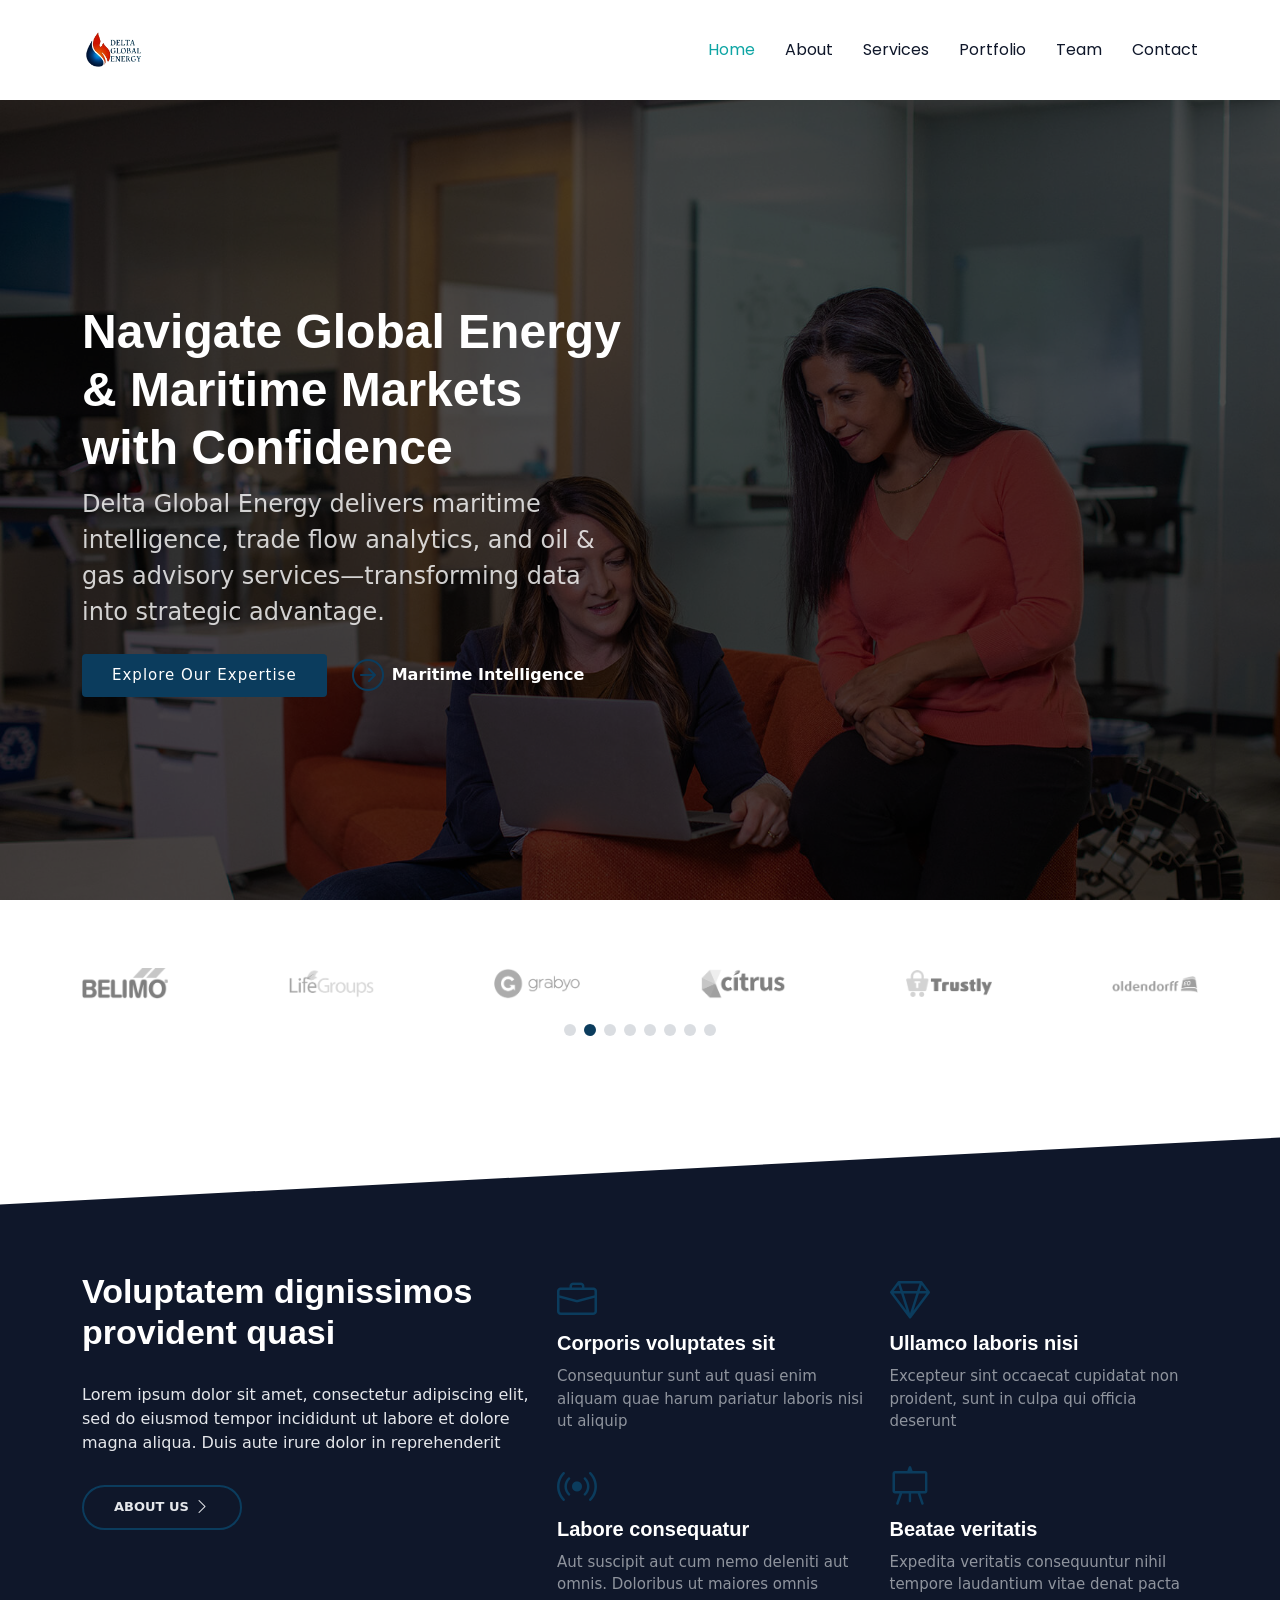
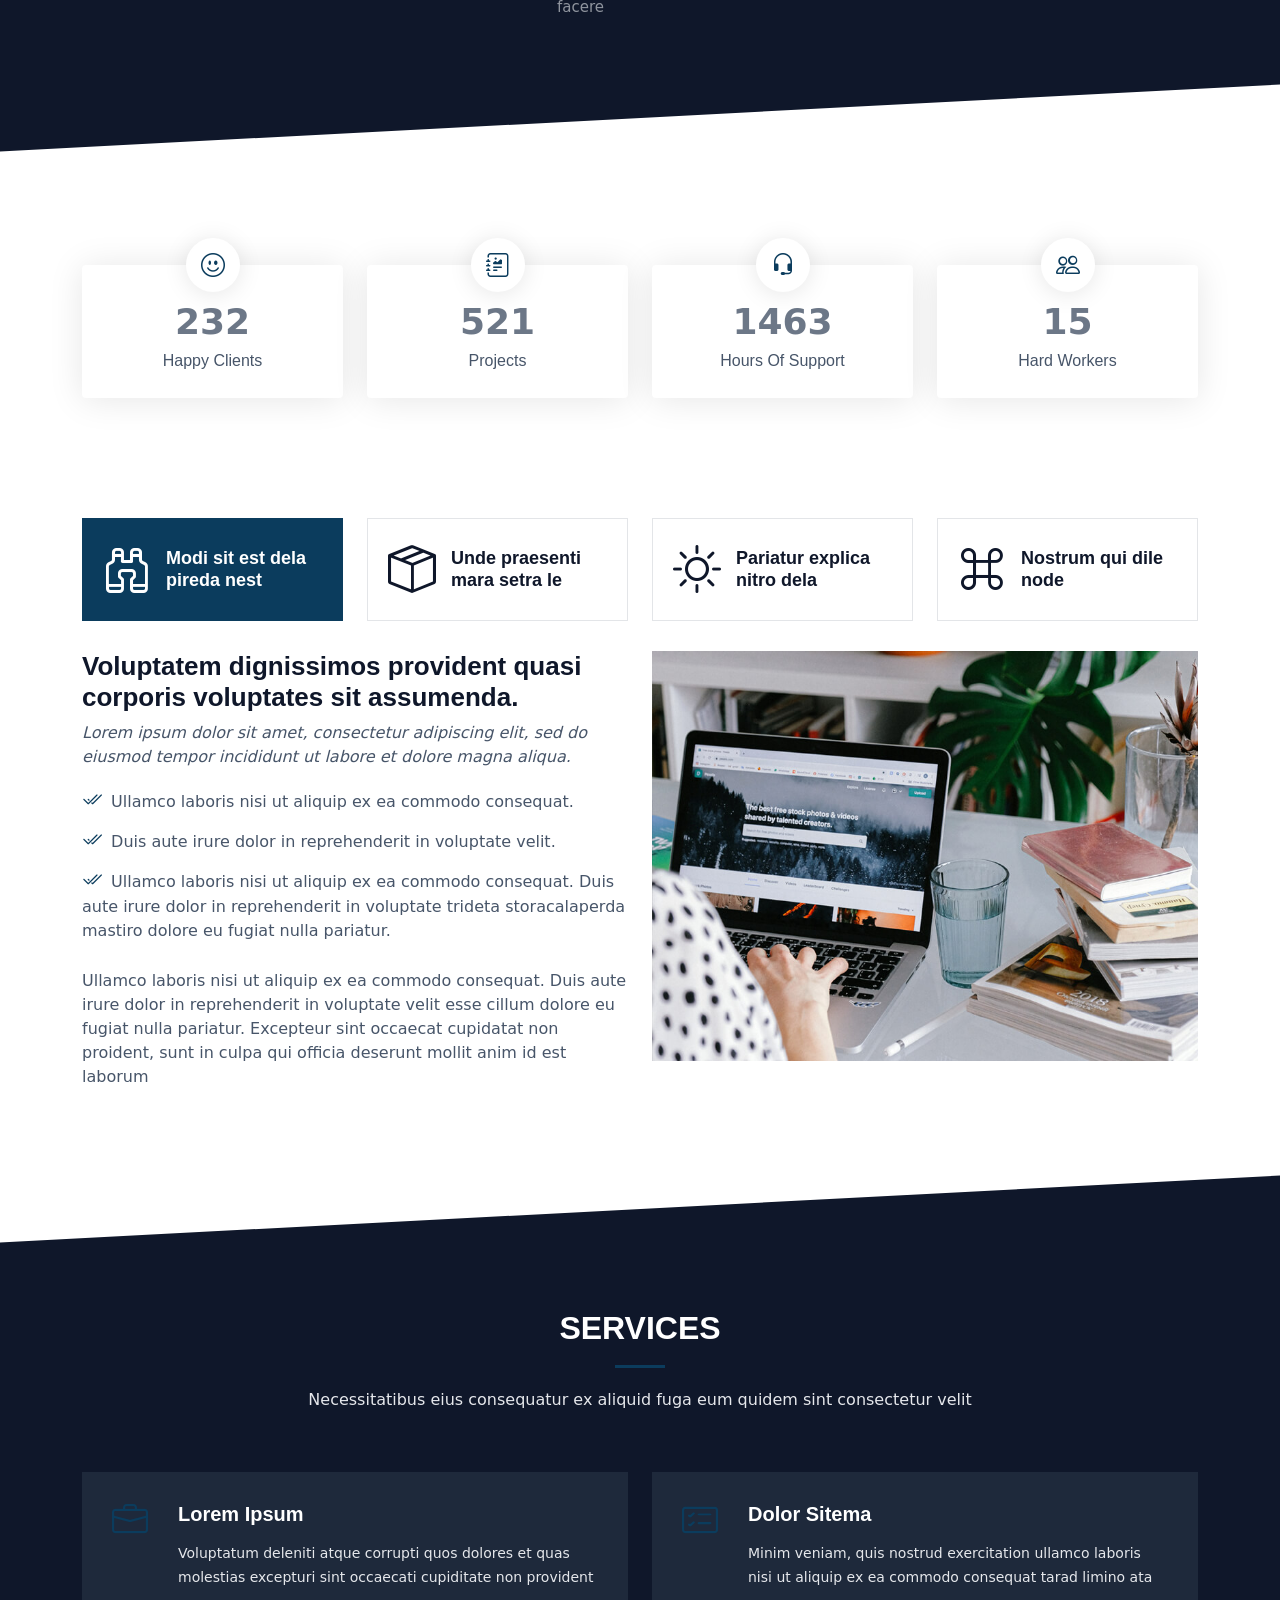
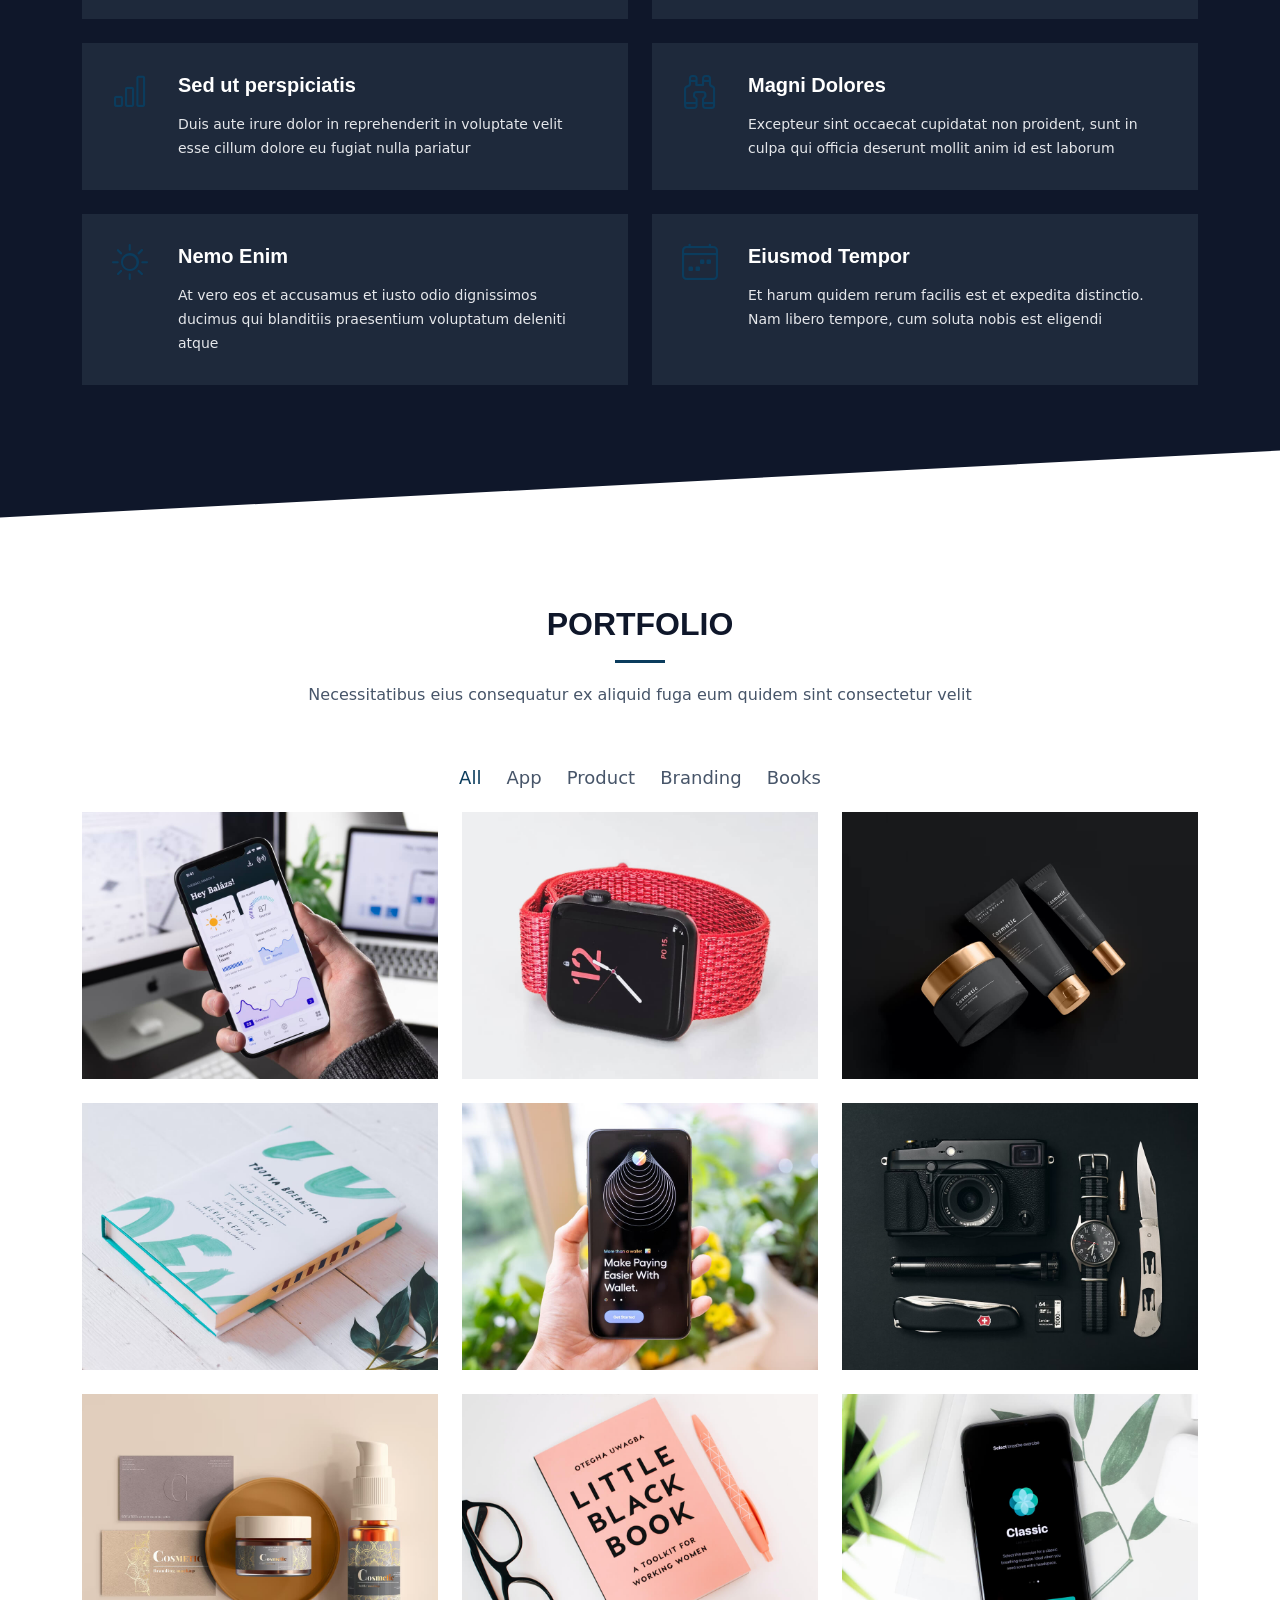
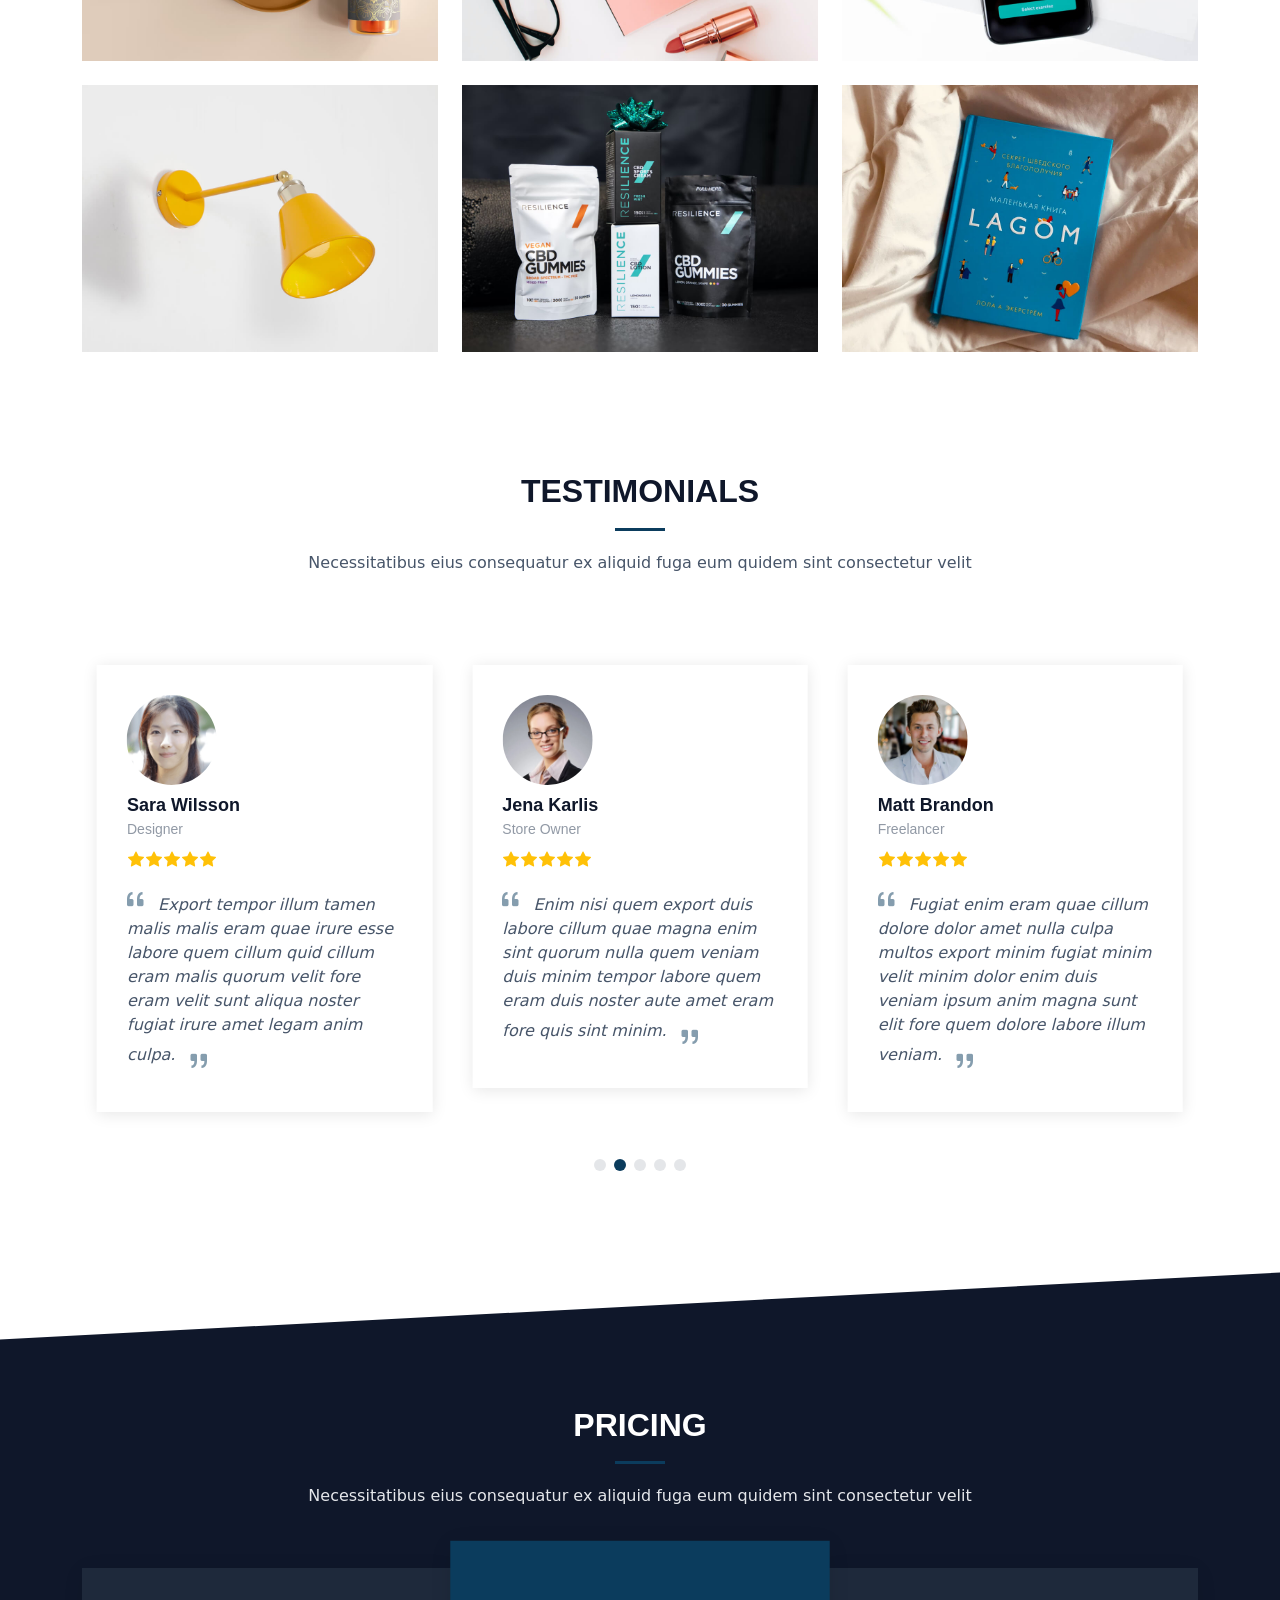
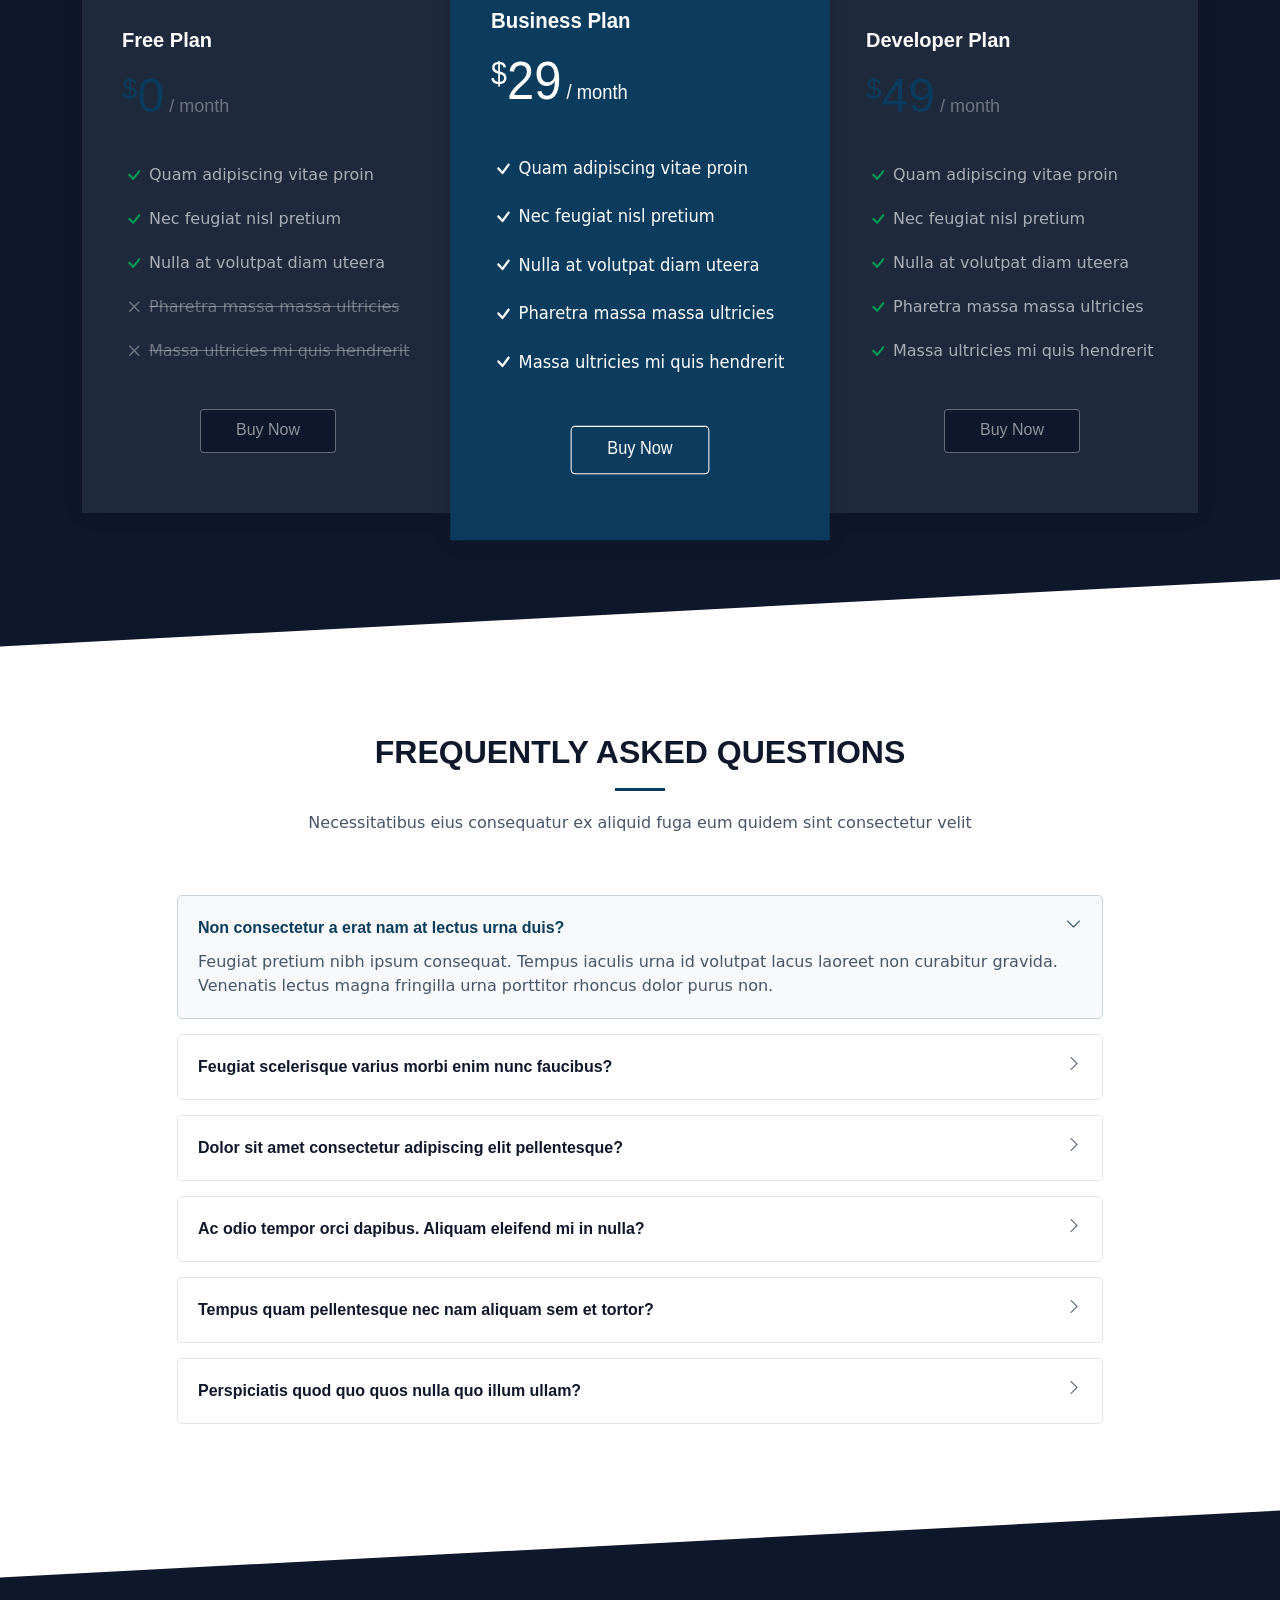
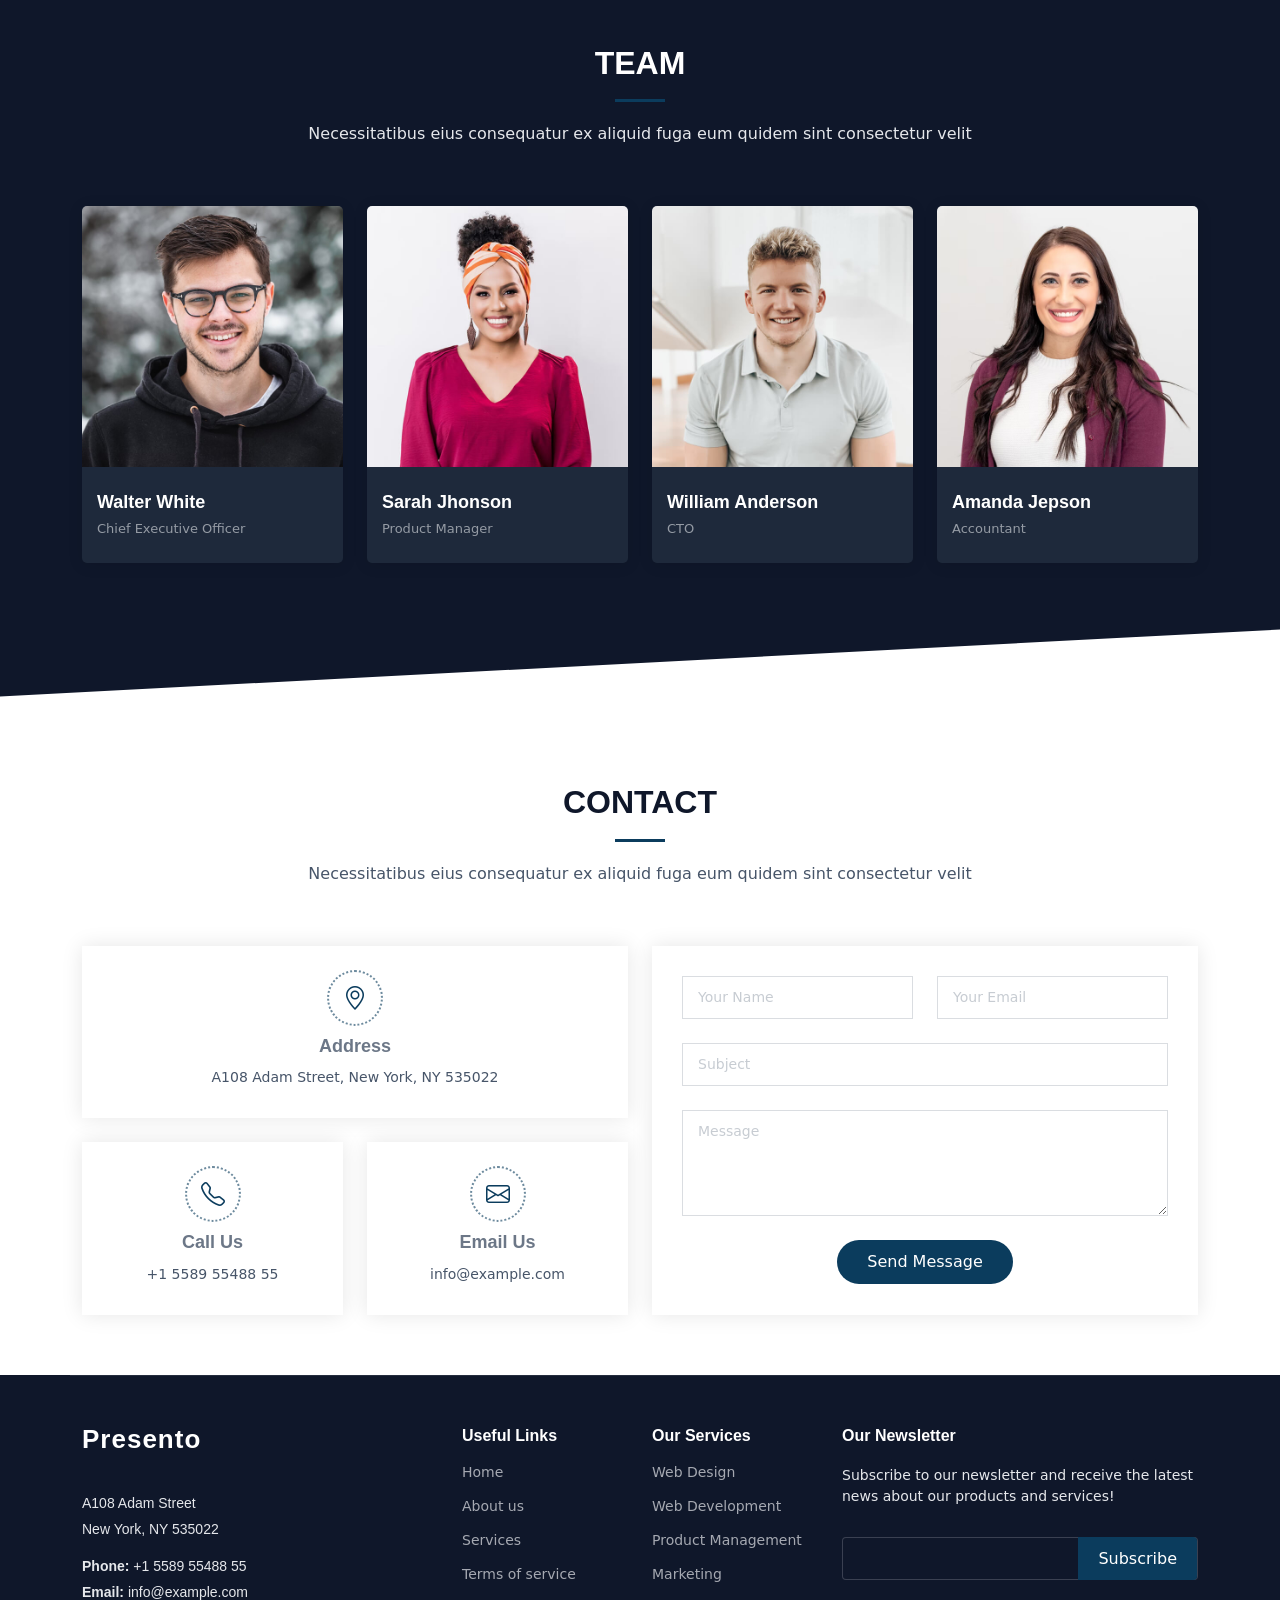
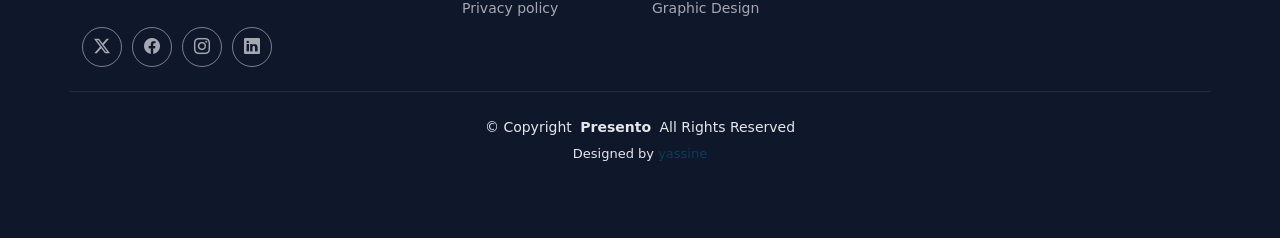
==== index.html @ 2f3d1049 "first commit" ====
<!DOCTYPE html>
<html lang="en">

<head>
  <meta charset="utf-8">
  <meta content="width=device-width, initial-scale=1.0" name="viewport">
  <title>Index - </title>
  <meta name="description" content="">
  <meta name="keywords" content="">

  <!-- Favicons -->

  <!-- Fonts -->
  <link href="https://fonts.googleapis.com" rel="preconnect">
  <link href="https://fonts.gstatic.com" rel="preconnect" crossorigin>
  <link href="https://fonts.googleapis.com/css2?family=Roboto:ital,wght@0,100;0,300;0,400;0,500;0,700;0,900;1,100;1,300;1,400;1,500;1,700;1,900&family=Poppins:ital,wght@0,100;0,200;0,300;0,400;0,500;0,600;0,700;0,800;0,900;1,100;1,200;1,300;1,400;1,500;1,600;1,700;1,800;1,900&family=Raleway:ital,wght@0,100;0,200;0,300;0,400;0,500;0,600;0,700;0,800;0,900;1,100;1,200;1,300;1,400;1,500;1,600;1,700;1,800;1,900&display=swap" rel="stylesheet">

  <!-- Vendor CSS Files -->
  <link href="assets/vendor/bootstrap/css/bootstrap.min.css" rel="stylesheet">
  <link href="assets/vendor/bootstrap-icons/bootstrap-icons.css" rel="stylesheet">
  <link href="assets/vendor/aos/aos.css" rel="stylesheet">
  <link href="assets/vendor/glightbox/css/glightbox.min.css" rel="stylesheet">
  <link href="assets/vendor/swiper/swiper-bundle.min.css" rel="stylesheet">

  <!-- Main CSS File -->
  <link href="assets/css/main.css" rel="stylesheet">

  <!-- =======================================================
  * Template Name: Presento
  * Template URL: https://bootstrapmade.com/presento-bootstrap-corporate-template/
  * Updated: Aug 07 2024 with Bootstrap v5.3.3
  * Author: BootstrapMade.com
  * License: https://bootstrapmade.com/license/
  ======================================================== -->
</head>

<body class="index-page">

  <header id="header" class="header d-flex align-items-center sticky-top">
    <div class="container-fluid container-xl position-relative d-flex align-items-center">

      <a href="index.html" class="logo d-flex align-items-center me-auto">
        <!-- Uncomment the line below if you also wish to use an image logo -->
        <img src="assets/img/logo.png" alt="">
        <!-- <h1 class="sitename">Presento</h1> -->
        <!-- <span>.</span> -->
      </a>

      <nav id="navmenu" class="navmenu">
        <ul>
          <li><a href="#hero" class="active">Home<br></a></li>
          <li><a href="#about">About</a></li>
          <li><a href="#services">Services</a></li>
          <li><a href="#portfolio">Portfolio</a></li>
          <li><a href="#team">Team</a></li>
          <li><a href="#contact">Contact</a></li>
        </ul>
        <i class="mobile-nav-toggle d-xl-none bi bi-list"></i>
      </nav>

      <!-- <a class="btn-getstarted" href="index.html#about">Get Started</a> -->

    </div>
  </header>

  <main class="main">

    <!-- Hero Section -->
<section id="hero" class="hero section">

  <img src="assets/img/hero-bg.jpg" alt="" data-aos="fade-in">

  <div class="container">
    <div class="row">
      <div class="col-lg-6">
        <h2 data-aos="fade-up" data-aos-delay="100">
          Navigate Global Energy<br>
          & Maritime Markets<br>
          with Confidence
        </h2>

        <p data-aos="fade-up" data-aos-delay="200">
          Delta Global Energy delivers maritime intelligence, trade flow analytics,
          and oil & gas advisory services—transforming data into strategic advantage.
        </p>

        <div class="d-flex mt-4" data-aos="fade-up" data-aos-delay="300">
          <a href="#about" class="btn-get-started">
            Explore Our Expertise
          </a>

          <a href="#maritime" class="btn-watch-video d-flex align-items-center">
            <i class="bi bi-arrow-right-circle"></i>
            <span>Maritime Intelligence</span>
          </a>
        </div>

      </div>
    </div>
  </div>

</section>
<!-- /Hero Section -->


    <!-- Clients Section -->
    <section id="clients" class="clients section">

      <div class="container" data-aos="fade-up" data-aos-delay="100">

        <div class="swiper init-swiper">
          <script type="application/json" class="swiper-config">
            {
              "loop": true,
              "speed": 600,
              "autoplay": {
                "delay": 5000
              },
              "slidesPerView": "auto",
              "pagination": {
                "el": ".swiper-pagination",
                "type": "bullets",
                "clickable": true
              },
              "breakpoints": {
                "320": {
                  "slidesPerView": 2,
                  "spaceBetween": 40
                },
                "480": {
                  "slidesPerView": 3,
                  "spaceBetween": 60
                },
                "640": {
                  "slidesPerView": 4,
                  "spaceBetween": 80
                },
                "992": {
                  "slidesPerView": 6,
                  "spaceBetween": 120
                }
              }
            }
          </script>
          <div class="swiper-wrapper align-items-center">
            <div class="swiper-slide"><img src="assets/img/clients/client-1.png" class="img-fluid" alt=""></div>
            <div class="swiper-slide"><img src="assets/img/clients/client-2.png" class="img-fluid" alt=""></div>
            <div class="swiper-slide"><img src="assets/img/clients/client-3.png" class="img-fluid" alt=""></div>
            <div class="swiper-slide"><img src="assets/img/clients/client-4.png" class="img-fluid" alt=""></div>
            <div class="swiper-slide"><img src="assets/img/clients/client-5.png" class="img-fluid" alt=""></div>
            <div class="swiper-slide"><img src="assets/img/clients/client-6.png" class="img-fluid" alt=""></div>
            <div class="swiper-slide"><img src="assets/img/clients/client-7.png" class="img-fluid" alt=""></div>
            <div class="swiper-slide"><img src="assets/img/clients/client-8.png" class="img-fluid" alt=""></div>
          </div>
          <div class="swiper-pagination"></div>
        </div>

      </div>

    </section><!-- /Clients Section -->

    <!-- About Section -->
    <section id="about" class="about section section-bg dark-background">

      <div class="container position-relative">

        <div class="row gy-5">

          <div class="content col-xl-5 d-flex flex-column" data-aos="fade-up" data-aos-delay="100">
            <h3>Voluptatem dignissimos provident quasi</h3>
            <p>
              Lorem ipsum dolor sit amet, consectetur adipiscing elit, sed do eiusmod tempor incididunt ut labore et dolore magna aliqua. Duis aute irure dolor in reprehenderit
            </p>
            <a href="#" class="about-btn align-self-center align-self-xl-start"><span>About us</span> <i class="bi bi-chevron-right"></i></a>
          </div>

          <div class="col-xl-7" data-aos="fade-up" data-aos-delay="200">
            <div class="row gy-4">

              <div class="col-md-6 icon-box position-relative">
                <i class="bi bi-briefcase"></i>
                <h4><a href="" class="stretched-link">Corporis voluptates sit</a></h4>
                <p>Consequuntur sunt aut quasi enim aliquam quae harum pariatur laboris nisi ut aliquip</p>
              </div><!-- Icon-Box -->

              <div class="col-md-6 icon-box position-relative">
                <i class="bi bi-gem"></i>
                <h4><a href="" class="stretched-link">Ullamco laboris nisi</a></h4>
                <p>Excepteur sint occaecat cupidatat non proident, sunt in culpa qui officia deserunt</p>
              </div><!-- Icon-Box -->

              <div class="col-md-6 icon-box position-relative">
                <i class="bi bi-broadcast"></i>
                <h4><a href="" class="stretched-link">Labore consequatur</a></h4>
                <p>Aut suscipit aut cum nemo deleniti aut omnis. Doloribus ut maiores omnis facere</p>
              </div><!-- Icon-Box -->

              <div class="col-md-6 icon-box position-relative">
                <i class="bi bi-easel"></i>
                <h4><a href="" class="stretched-link">Beatae veritatis</a></h4>
                <p>Expedita veritatis consequuntur nihil tempore laudantium vitae denat pacta</p>
              </div><!-- Icon-Box -->

            </div>
          </div>

        </div>

      </div>

    </section><!-- /About Section -->

    <!-- Stats Section -->
    <section id="stats" class="stats section">

      <div class="container" data-aos="fade-up" data-aos-delay="100">

        <div class="row gy-4">

          <div class="col-lg-3 col-md-6 d-flex flex-column align-items-center">
            <i class="bi bi-emoji-smile"></i>
            <div class="stats-item">
              <span data-purecounter-start="0" data-purecounter-end="232" data-purecounter-duration="1" class="purecounter"></span>
              <p>Happy Clients</p>
            </div>
          </div><!-- End Stats Item -->

          <div class="col-lg-3 col-md-6 d-flex flex-column align-items-center">
            <i class="bi bi-journal-richtext"></i>
            <div class="stats-item">
              <span data-purecounter-start="0" data-purecounter-end="521" data-purecounter-duration="1" class="purecounter"></span>
              <p>Projects</p>
            </div>
          </div><!-- End Stats Item -->

          <div class="col-lg-3 col-md-6 d-flex flex-column align-items-center">
            <i class="bi bi-headset"></i>
            <div class="stats-item">
              <span data-purecounter-start="0" data-purecounter-end="1463" data-purecounter-duration="1" class="purecounter"></span>
              <p>Hours Of Support</p>
            </div>
          </div><!-- End Stats Item -->

          <div class="col-lg-3 col-md-6 d-flex flex-column align-items-center">
            <i class="bi bi-people"></i>
            <div class="stats-item">
              <span data-purecounter-start="0" data-purecounter-end="15" data-purecounter-duration="1" class="purecounter"></span>
              <p>Hard Workers</p>
            </div>
          </div><!-- End Stats Item -->

        </div>

      </div>

    </section><!-- /Stats Section -->

    <!-- Tabs Section -->
    <section id="tabs" class="tabs section">

      <div class="container">

        <ul class="nav nav-tabs row  d-flex" data-aos="fade-up" data-aos-delay="100">
          <li class="nav-item col-3">
            <a class="nav-link active show" data-bs-toggle="tab" data-bs-target="#tabs-tab-1">
              <i class="bi bi-binoculars"></i>
              <h4 class="d-none d-lg-block">Modi sit est dela pireda nest</h4>
            </a>
          </li>
          <li class="nav-item col-3">
            <a class="nav-link" data-bs-toggle="tab" data-bs-target="#tabs-tab-2">
              <i class="bi bi-box-seam"></i>
              <h4 class="d-none d-lg-block">Unde praesenti mara setra le</h4>
            </a>
          </li>
          <li class="nav-item col-3">
            <a class="nav-link" data-bs-toggle="tab" data-bs-target="#tabs-tab-3">
              <i class="bi bi-brightness-high"></i>
              <h4 class="d-none d-lg-block">Pariatur explica nitro dela</h4>
            </a>
          </li>
          <li class="nav-item col-3">
            <a class="nav-link" data-bs-toggle="tab" data-bs-target="#tabs-tab-4">
              <i class="bi bi-command"></i>
              <h4 class="d-none d-lg-block">Nostrum qui dile node</h4>
            </a>
          </li>
        </ul><!-- End Tab Nav -->

        <div class="tab-content" data-aos="fade-up" data-aos-delay="200">

          <div class="tab-pane fade active show" id="tabs-tab-1">
            <div class="row">
              <div class="col-lg-6 order-2 order-lg-1 mt-3 mt-lg-0">
                <h3>Voluptatem dignissimos provident quasi corporis voluptates sit assumenda.</h3>
                <p class="fst-italic">
                  Lorem ipsum dolor sit amet, consectetur adipiscing elit, sed do eiusmod tempor incididunt ut labore et dolore
                  magna aliqua.
                </p>
                <ul>
                  <li><i class="bi bi-check2-all"></i>
                    <spab>Ullamco laboris nisi ut aliquip ex ea commodo consequat.</spab>
                  </li>
                  <li><i class="bi bi-check2-all"></i> <span>Duis aute irure dolor in reprehenderit in voluptate velit</span>.</li>
                  <li><i class="bi bi-check2-all"></i> <span>Ullamco laboris nisi ut aliquip ex ea commodo consequat. Duis aute irure dolor in reprehenderit in voluptate trideta storacalaperda mastiro dolore eu fugiat nulla pariatur.</span></li>
                </ul>
                <p>
                  Ullamco laboris nisi ut aliquip ex ea commodo consequat. Duis aute irure dolor in reprehenderit in voluptate
                  velit esse cillum dolore eu fugiat nulla pariatur. Excepteur sint occaecat cupidatat non proident, sunt in
                  culpa qui officia deserunt mollit anim id est laborum
                </p>
              </div>
              <div class="col-lg-6 order-1 order-lg-2 text-center">
                <img src="assets/img/working-1.jpg" alt="" class="img-fluid">
              </div>
            </div>
          </div><!-- End Tab Content Item -->

          <div class="tab-pane fade" id="tabs-tab-2">
            <div class="row">
              <div class="col-lg-6 order-2 order-lg-1 mt-3 mt-lg-0">
                <h3>Neque exercitationem debitis soluta quos debitis quo mollitia officia est</h3>
                <p>
                  Ullamco laboris nisi ut aliquip ex ea commodo consequat. Duis aute irure dolor in reprehenderit in voluptate
                  velit esse cillum dolore eu fugiat nulla pariatur. Excepteur sint occaecat cupidatat non proident, sunt in
                  culpa qui officia deserunt mollit anim id est laborum
                </p>
                <p class="fst-italic">
                  Lorem ipsum dolor sit amet, consectetur adipiscing elit, sed do eiusmod tempor incididunt ut labore et dolore
                  magna aliqua.
                </p>
                <ul>
                  <li><i class="bi bi-check2-all"></i> <span>Ullamco laboris nisi ut aliquip ex ea commodo consequat.</span></li>
                  <li><i class="bi bi-check2-all"></i> <span>Duis aute irure dolor in reprehenderit in voluptate velit.</span></li>
                  <li><i class="bi bi-check2-all"></i> <span>Provident mollitia neque rerum asperiores dolores quos qui a. Ipsum neque dolor voluptate nisi sed.</span></li>
                  <li><i class="bi bi-check2-all"></i> <span>Ullamco laboris nisi ut aliquip ex ea commodo consequat. Duis aute irure dolor in reprehenderit in voluptate trideta storacalaperda mastiro dolore eu fugiat nulla pariatur.</span></li>
                </ul>
              </div>
              <div class="col-lg-6 order-1 order-lg-2 text-center">
                <img src="assets/img/working-2.jpg" alt="" class="img-fluid">
              </div>
            </div>
          </div><!-- End Tab Content Item -->

          <div class="tab-pane fade" id="tabs-tab-3">
            <div class="row">
              <div class="col-lg-6 order-2 order-lg-1 mt-3 mt-lg-0">
                <h3>Voluptatibus commodi ut accusamus ea repudiandae ut autem dolor ut assumenda</h3>
                <p>
                  Ullamco laboris nisi ut aliquip ex ea commodo consequat. Duis aute irure dolor in reprehenderit in voluptate
                  velit esse cillum dolore eu fugiat nulla pariatur. Excepteur sint occaecat cupidatat non proident, sunt in
                  culpa qui officia deserunt mollit anim id est laborum
                </p>
                <ul>
                  <li><i class="bi bi-check2-all"></i> <span>Ullamco laboris nisi ut aliquip ex ea commodo consequat.</span></li>
                  <li><i class="bi bi-check2-all"></i> <span>Duis aute irure dolor in reprehenderit in voluptate velit.</span></li>
                  <li><i class="bi bi-check2-all"></i> <span>Provident mollitia neque rerum asperiores dolores quos qui a. Ipsum neque dolor voluptate nisi sed.</span></li>
                </ul>
                <p class="fst-italic">
                  Lorem ipsum dolor sit amet, consectetur adipiscing elit, sed do eiusmod tempor incididunt ut labore et dolore
                  magna aliqua.
                </p>
              </div>
              <div class="col-lg-6 order-1 order-lg-2 text-center">
                <img src="assets/img/working-3.jpg" alt="" class="img-fluid">
              </div>
            </div>
          </div><!-- End Tab Content Item -->

          <div class="tab-pane fade" id="tabs-tab-4">
            <div class="row">
              <div class="col-lg-6 order-2 order-lg-1 mt-3 mt-lg-0">
                <h3>Omnis fugiat ea explicabo sunt dolorum asperiores sequi inventore rerum</h3>
                <p>
                  Ullamco laboris nisi ut aliquip ex ea commodo consequat. Duis aute irure dolor in reprehenderit in voluptate
                  velit esse cillum dolore eu fugiat nulla pariatur. Excepteur sint occaecat cupidatat non proident, sunt in
                  culpa qui officia deserunt mollit anim id est laborum
                </p>
                <p class="fst-italic">
                  Lorem ipsum dolor sit amet, consectetur adipiscing elit, sed do eiusmod tempor incididunt ut labore et dolore
                  magna aliqua.
                </p>
                <ul>
                  <li><i class="bi bi-check2-all"></i> <span>Ullamco laboris nisi ut aliquip ex ea commodo consequat.</span></li>
                  <li><i class="bi bi-check2-all"></i> <span>Duis aute irure dolor in reprehenderit in voluptate velit.</span></li>
                  <li><i class="bi bi-check2-all"></i> <span>Ullamco laboris nisi ut aliquip ex ea commodo consequat. Duis aute irure dolor in reprehenderit in voluptate trideta storacalaperda mastiro dolore eu fugiat nulla pariatur.</span></li>
                </ul>
              </div>
              <div class="col-lg-6 order-1 order-lg-2 text-center">
                <img src="assets/img/working-4.jpg" alt="" class="img-fluid">
              </div>
            </div>
          </div><!-- End Tab Content Item -->

        </div>

      </div>

    </section><!-- /Tabs Section -->

    <!-- Services Section -->
    <section id="services" class="services section section-bg dark-background">

      <!-- Section Title -->
      <div class="container section-title" data-aos="fade-up">
        <h2>Services</h2>
        <p>Necessitatibus eius consequatur ex aliquid fuga eum quidem sint consectetur velit</p>
      </div><!-- End Section Title -->

      <div class="container">

        <div class="row gy-4">

          <div class="col-md-6" data-aos="fade-up" data-aos-delay="100">
            <div class="service-item d-flex position-relative h-100">
              <i class="bi bi-briefcase icon flex-shrink-0"></i>
              <div>
                <h4 class="title"><a href="service-details.html" class="stretched-link">Lorem Ipsum</a></h4>
                <p class="description">Voluptatum deleniti atque corrupti quos dolores et quas molestias excepturi sint occaecati cupiditate non provident</p>
              </div>
            </div>
          </div><!-- End Service Item -->

          <div class="col-md-6" data-aos="fade-up" data-aos-delay="200">
            <div class="service-item d-flex position-relative h-100">
              <i class="bi bi-card-checklist icon flex-shrink-0"></i>
              <div>
                <h4 class="title"><a href="service-details.html" class="stretched-link">Dolor Sitema</a></h4>
                <p class="description">Minim veniam, quis nostrud exercitation ullamco laboris nisi ut aliquip ex ea commodo consequat tarad limino ata</p>
              </div>
            </div>
          </div><!-- End Service Item -->

          <div class="col-md-6" data-aos="fade-up" data-aos-delay="300">
            <div class="service-item d-flex position-relative h-100">
              <i class="bi bi-bar-chart icon flex-shrink-0"></i>
              <div>
                <h4 class="title"><a href="service-details.html" class="stretched-link">Sed ut perspiciatis</a></h4>
                <p class="description">Duis aute irure dolor in reprehenderit in voluptate velit esse cillum dolore eu fugiat nulla pariatur</p>
              </div>
            </div>
          </div><!-- End Service Item -->

          <div class="col-md-6" data-aos="fade-up" data-aos-delay="400">
            <div class="service-item d-flex position-relative h-100">
              <i class="bi bi-binoculars icon flex-shrink-0"></i>
              <div>
                <h4 class="title"><a href="service-details.html" class="stretched-link">Magni Dolores</a></h4>
                <p class="description">Excepteur sint occaecat cupidatat non proident, sunt in culpa qui officia deserunt mollit anim id est laborum</p>
              </div>
            </div>
          </div><!-- End Service Item -->

          <div class="col-md-6" data-aos="fade-up" data-aos-delay="500">
            <div class="service-item d-flex position-relative h-100">
              <i class="bi bi-brightness-high icon flex-shrink-0"></i>
              <div>
                <h4 class="title"><a href="service-details.html" class="stretched-link">Nemo Enim</a></h4>
                <p class="description">At vero eos et accusamus et iusto odio dignissimos ducimus qui blanditiis praesentium voluptatum deleniti atque</p>
              </div>
            </div>
          </div><!-- End Service Item -->

          <div class="col-md-6" data-aos="fade-up" data-aos-delay="600">
            <div class="service-item d-flex position-relative h-100">
              <i class="bi bi-calendar4-week icon flex-shrink-0"></i>
              <div>
                <h4 class="title"><a href="service-details.html" class="stretched-link">Eiusmod Tempor</a></h4>
                <p class="description">Et harum quidem rerum facilis est et expedita distinctio. Nam libero tempore, cum soluta nobis est eligendi</p>
              </div>
            </div>
          </div><!-- End Service Item -->

        </div>

      </div>

    </section><!-- /Services Section -->

    <!-- Portfolio Section -->
    <section id="portfolio" class="portfolio section">

      <!-- Section Title -->
      <div class="container section-title" data-aos="fade-up">
        <h2>Portfolio</h2>
        <p>Necessitatibus eius consequatur ex aliquid fuga eum quidem sint consectetur velit</p>
      </div><!-- End Section Title -->

      <div class="container">

        <div class="isotope-layout" data-default-filter="*" data-layout="masonry" data-sort="original-order">

          <ul class="portfolio-filters isotope-filters" data-aos="fade-up" data-aos-delay="100">
            <li data-filter="*" class="filter-active">All</li>
            <li data-filter=".filter-app">App</li>
            <li data-filter=".filter-product">Product</li>
            <li data-filter=".filter-branding">Branding</li>
            <li data-filter=".filter-books">Books</li>
          </ul><!-- End Portfolio Filters -->

          <div class="row gy-4 isotope-container" data-aos="fade-up" data-aos-delay="200">

            <div class="col-lg-4 col-md-6 portfolio-item isotope-item filter-app">
              <div class="portfolio-content h-100">
                <img src="assets/img/portfolio/app-1.jpg" class="img-fluid" alt="">
                <div class="portfolio-info">
                  <h4>App 1</h4>
                  <p>Lorem ipsum, dolor sit amet consectetur</p>
                  <a href="assets/img/portfolio/app-1.jpg" title="App 1" data-gallery="portfolio-gallery-app" class="glightbox preview-link"><i class="bi bi-zoom-in"></i></a>
                  <a href="portfolio-details.html" title="More Details" class="details-link"><i class="bi bi-link-45deg"></i></a>
                </div>
              </div>
            </div><!-- End Portfolio Item -->

            <div class="col-lg-4 col-md-6 portfolio-item isotope-item filter-product">
              <div class="portfolio-content h-100">
                <img src="assets/img/portfolio/product-1.jpg" class="img-fluid" alt="">
                <div class="portfolio-info">
                  <h4>Product 1</h4>
                  <p>Lorem ipsum, dolor sit amet consectetur</p>
                  <a href="assets/img/portfolio/product-1.jpg" title="Product 1" data-gallery="portfolio-gallery-product" class="glightbox preview-link"><i class="bi bi-zoom-in"></i></a>
                  <a href="portfolio-details.html" title="More Details" class="details-link"><i class="bi bi-link-45deg"></i></a>
                </div>
              </div>
            </div><!-- End Portfolio Item -->

            <div class="col-lg-4 col-md-6 portfolio-item isotope-item filter-branding">
              <div class="portfolio-content h-100">
                <img src="assets/img/portfolio/branding-1.jpg" class="img-fluid" alt="">
                <div class="portfolio-info">
                  <h4>Branding 1</h4>
                  <p>Lorem ipsum, dolor sit amet consectetur</p>
                  <a href="assets/img/portfolio/branding-1.jpg" title="Branding 1" data-gallery="portfolio-gallery-branding" class="glightbox preview-link"><i class="bi bi-zoom-in"></i></a>
                  <a href="portfolio-details.html" title="More Details" class="details-link"><i class="bi bi-link-45deg"></i></a>
                </div>
              </div>
            </div><!-- End Portfolio Item -->

            <div class="col-lg-4 col-md-6 portfolio-item isotope-item filter-books">
              <div class="portfolio-content h-100">
                <img src="assets/img/portfolio/books-1.jpg" class="img-fluid" alt="">
                <div class="portfolio-info">
                  <h4>Books 1</h4>
                  <p>Lorem ipsum, dolor sit amet consectetur</p>
                  <a href="assets/img/portfolio/books-1.jpg" title="Branding 1" data-gallery="portfolio-gallery-book" class="glightbox preview-link"><i class="bi bi-zoom-in"></i></a>
                  <a href="portfolio-details.html" title="More Details" class="details-link"><i class="bi bi-link-45deg"></i></a>
                </div>
              </div>
            </div><!-- End Portfolio Item -->

            <div class="col-lg-4 col-md-6 portfolio-item isotope-item filter-app">
              <div class="portfolio-content h-100">
                <img src="assets/img/portfolio/app-2.jpg" class="img-fluid" alt="">
                <div class="portfolio-info">
                  <h4>App 2</h4>
                  <p>Lorem ipsum, dolor sit amet consectetur</p>
                  <a href="assets/img/portfolio/app-2.jpg" title="App 2" data-gallery="portfolio-gallery-app" class="glightbox preview-link"><i class="bi bi-zoom-in"></i></a>
                  <a href="portfolio-details.html" title="More Details" class="details-link"><i class="bi bi-link-45deg"></i></a>
                </div>
              </div>
            </div><!-- End Portfolio Item -->

            <div class="col-lg-4 col-md-6 portfolio-item isotope-item filter-product">
              <div class="portfolio-content h-100">
                <img src="assets/img/portfolio/product-2.jpg" class="img-fluid" alt="">
                <div class="portfolio-info">
                  <h4>Product 2</h4>
                  <p>Lorem ipsum, dolor sit amet consectetur</p>
                  <a href="assets/img/portfolio/product-2.jpg" title="Product 2" data-gallery="portfolio-gallery-product" class="glightbox preview-link"><i class="bi bi-zoom-in"></i></a>
                  <a href="portfolio-details.html" title="More Details" class="details-link"><i class="bi bi-link-45deg"></i></a>
                </div>
              </div>
            </div><!-- End Portfolio Item -->

            <div class="col-lg-4 col-md-6 portfolio-item isotope-item filter-branding">
              <div class="portfolio-content h-100">
                <img src="assets/img/portfolio/branding-2.jpg" class="img-fluid" alt="">
                <div class="portfolio-info">
                  <h4>Branding 2</h4>
                  <p>Lorem ipsum, dolor sit amet consectetur</p>
                  <a href="assets/img/portfolio/branding-2.jpg" title="Branding 2" data-gallery="portfolio-gallery-branding" class="glightbox preview-link"><i class="bi bi-zoom-in"></i></a>
                  <a href="portfolio-details.html" title="More Details" class="details-link"><i class="bi bi-link-45deg"></i></a>
                </div>
              </div>
            </div><!-- End Portfolio Item -->

            <div class="col-lg-4 col-md-6 portfolio-item isotope-item filter-books">
              <div class="portfolio-content h-100">
                <img src="assets/img/portfolio/books-2.jpg" class="img-fluid" alt="">
                <div class="portfolio-info">
                  <h4>Books 2</h4>
                  <p>Lorem ipsum, dolor sit amet consectetur</p>
                  <a href="assets/img/portfolio/books-2.jpg" title="Branding 2" data-gallery="portfolio-gallery-book" class="glightbox preview-link"><i class="bi bi-zoom-in"></i></a>
                  <a href="portfolio-details.html" title="More Details" class="details-link"><i class="bi bi-link-45deg"></i></a>
                </div>
              </div>
            </div><!-- End Portfolio Item -->

            <div class="col-lg-4 col-md-6 portfolio-item isotope-item filter-app">
              <div class="portfolio-content h-100">
                <img src="assets/img/portfolio/app-3.jpg" class="img-fluid" alt="">
                <div class="portfolio-info">
                  <h4>App 3</h4>
                  <p>Lorem ipsum, dolor sit amet consectetur</p>
                  <a href="assets/img/portfolio/app-3.jpg" title="App 3" data-gallery="portfolio-gallery-app" class="glightbox preview-link"><i class="bi bi-zoom-in"></i></a>
                  <a href="portfolio-details.html" title="More Details" class="details-link"><i class="bi bi-link-45deg"></i></a>
                </div>
              </div>
            </div><!-- End Portfolio Item -->

            <div class="col-lg-4 col-md-6 portfolio-item isotope-item filter-product">
              <div class="portfolio-content h-100">
                <img src="assets/img/portfolio/product-3.jpg" class="img-fluid" alt="">
                <div class="portfolio-info">
                  <h4>Product 3</h4>
                  <p>Lorem ipsum, dolor sit amet consectetur</p>
                  <a href="assets/img/portfolio/product-3.jpg" title="Product 3" data-gallery="portfolio-gallery-product" class="glightbox preview-link"><i class="bi bi-zoom-in"></i></a>
                  <a href="portfolio-details.html" title="More Details" class="details-link"><i class="bi bi-link-45deg"></i></a>
                </div>
              </div>
            </div><!-- End Portfolio Item -->

            <div class="col-lg-4 col-md-6 portfolio-item isotope-item filter-branding">
              <div class="portfolio-content h-100">
                <img src="assets/img/portfolio/branding-3.jpg" class="img-fluid" alt="">
                <div class="portfolio-info">
                  <h4>Branding 3</h4>
                  <p>Lorem ipsum, dolor sit amet consectetur</p>
                  <a href="assets/img/portfolio/branding-3.jpg" title="Branding 2" data-gallery="portfolio-gallery-branding" class="glightbox preview-link"><i class="bi bi-zoom-in"></i></a>
                  <a href="portfolio-details.html" title="More Details" class="details-link"><i class="bi bi-link-45deg"></i></a>
                </div>
              </div>
            </div><!-- End Portfolio Item -->

            <div class="col-lg-4 col-md-6 portfolio-item isotope-item filter-books">
              <div class="portfolio-content h-100">
                <img src="assets/img/portfolio/books-3.jpg" class="img-fluid" alt="">
                <div class="portfolio-info">
                  <h4>Books 3</h4>
                  <p>Lorem ipsum, dolor sit amet consectetur</p>
                  <a href="assets/img/portfolio/books-3.jpg" title="Branding 3" data-gallery="portfolio-gallery-book" class="glightbox preview-link"><i class="bi bi-zoom-in"></i></a>
                  <a href="portfolio-details.html" title="More Details" class="details-link"><i class="bi bi-link-45deg"></i></a>
                </div>
              </div>
            </div><!-- End Portfolio Item -->

          </div><!-- End Portfolio Container -->

        </div>

      </div>

    </section><!-- /Portfolio Section -->

    <!-- Testimonials Section -->
    <section id="testimonials" class="testimonials section">

      <!-- Section Title -->
      <div class="container section-title" data-aos="fade-up">
        <h2>Testimonials</h2>
        <p>Necessitatibus eius consequatur ex aliquid fuga eum quidem sint consectetur velit</p>
      </div><!-- End Section Title -->

      <div class="container" data-aos="fade-up" data-aos-delay="100">

        <div class="swiper init-swiper">
          <script type="application/json" class="swiper-config">
            {
              "loop": true,
              "speed": 600,
              "autoplay": {
                "delay": 5000
              },
              "slidesPerView": "auto",
              "pagination": {
                "el": ".swiper-pagination",
                "type": "bullets",
                "clickable": true
              },
              "breakpoints": {
                "320": {
                  "slidesPerView": 1,
                  "spaceBetween": 40
                },
                "1200": {
                  "slidesPerView": 3,
                  "spaceBetween": 10
                }
              }
            }
          </script>
          <div class="swiper-wrapper">

            <div class="swiper-slide">
              <div class="testimonial-item">
                <img src="assets/img/testimonials/testimonials-1.jpg" class="testimonial-img" alt="">
                <h3>Saul Goodman</h3>
                <h4>Ceo &amp; Founder</h4>
                <div class="stars">
                  <i class="bi bi-star-fill"></i><i class="bi bi-star-fill"></i><i class="bi bi-star-fill"></i><i class="bi bi-star-fill"></i><i class="bi bi-star-fill"></i>
                </div>
                <p>
                  <i class="bi bi-quote quote-icon-left"></i>
                  <span>Proin iaculis purus consequat sem cure digni ssim donec porttitora entum suscipit rhoncus. Accusantium quam, ultricies eget id, aliquam eget nibh et. Maecen aliquam, risus at semper.</span>
                  <i class="bi bi-quote quote-icon-right"></i>
                </p>
              </div>
            </div><!-- End testimonial item -->

            <div class="swiper-slide">
              <div class="testimonial-item">
                <img src="assets/img/testimonials/testimonials-2.jpg" class="testimonial-img" alt="">
                <h3>Sara Wilsson</h3>
                <h4>Designer</h4>
                <div class="stars">
                  <i class="bi bi-star-fill"></i><i class="bi bi-star-fill"></i><i class="bi bi-star-fill"></i><i class="bi bi-star-fill"></i><i class="bi bi-star-fill"></i>
                </div>
                <p>
                  <i class="bi bi-quote quote-icon-left"></i>
                  <span>Export tempor illum tamen malis malis eram quae irure esse labore quem cillum quid cillum eram malis quorum velit fore eram velit sunt aliqua noster fugiat irure amet legam anim culpa.</span>
                  <i class="bi bi-quote quote-icon-right"></i>
                </p>
              </div>
            </div><!-- End testimonial item -->

            <div class="swiper-slide">
              <div class="testimonial-item">
                <img src="assets/img/testimonials/testimonials-3.jpg" class="testimonial-img" alt="">
                <h3>Jena Karlis</h3>
                <h4>Store Owner</h4>
                <div class="stars">
                  <i class="bi bi-star-fill"></i><i class="bi bi-star-fill"></i><i class="bi bi-star-fill"></i><i class="bi bi-star-fill"></i><i class="bi bi-star-fill"></i>
                </div>
                <p>
                  <i class="bi bi-quote quote-icon-left"></i>
                  <span>Enim nisi quem export duis labore cillum quae magna enim sint quorum nulla quem veniam duis minim tempor labore quem eram duis noster aute amet eram fore quis sint minim.</span>
                  <i class="bi bi-quote quote-icon-right"></i>
                </p>
              </div>
            </div><!-- End testimonial item -->

            <div class="swiper-slide">
              <div class="testimonial-item">
                <img src="assets/img/testimonials/testimonials-4.jpg" class="testimonial-img" alt="">
                <h3>Matt Brandon</h3>
                <h4>Freelancer</h4>
                <div class="stars">
                  <i class="bi bi-star-fill"></i><i class="bi bi-star-fill"></i><i class="bi bi-star-fill"></i><i class="bi bi-star-fill"></i><i class="bi bi-star-fill"></i>
                </div>
                <p>
                  <i class="bi bi-quote quote-icon-left"></i>
                  <span>Fugiat enim eram quae cillum dolore dolor amet nulla culpa multos export minim fugiat minim velit minim dolor enim duis veniam ipsum anim magna sunt elit fore quem dolore labore illum veniam.</span>
                  <i class="bi bi-quote quote-icon-right"></i>
                </p>
              </div>
            </div><!-- End testimonial item -->

            <div class="swiper-slide">
              <div class="testimonial-item">
                <img src="assets/img/testimonials/testimonials-5.jpg" class="testimonial-img" alt="">
                <h3>John Larson</h3>
                <h4>Entrepreneur</h4>
                <div class="stars">
                  <i class="bi bi-star-fill"></i><i class="bi bi-star-fill"></i><i class="bi bi-star-fill"></i><i class="bi bi-star-fill"></i><i class="bi bi-star-fill"></i>
                </div>
                <p>
                  <i class="bi bi-quote quote-icon-left"></i>
                  <span>Quis quorum aliqua sint quem legam fore sunt eram irure aliqua veniam tempor noster veniam enim culpa labore duis sunt culpa nulla illum cillum fugiat legam esse veniam culpa fore nisi cillum quid.</span>
                  <i class="bi bi-quote quote-icon-right"></i>
                </p>
              </div>
            </div><!-- End testimonial item -->

          </div>
          <div class="swiper-pagination"></div>
        </div>

      </div>

    </section><!-- /Testimonials Section -->

    <!-- Pricing Section -->
    <section id="pricing" class="pricing section section-bg dark-background">

      <!-- Section Title -->
      <div class="container section-title" data-aos="fade-up">
        <h2>Pricing</h2>
        <p>Necessitatibus eius consequatur ex aliquid fuga eum quidem sint consectetur velit</p>
      </div><!-- End Section Title -->

      <div class="container">

        <div class="row g-4 g-lg-0">

          <div class="col-lg-4" data-aos="zoom-in" data-aos-delay="100">
            <div class="pricing-item">
              <h3>Free Plan</h3>
              <h4><sup>$</sup>0<span> / month</span></h4>
              <ul>
                <li><i class="bi bi-check"></i> <span>Quam adipiscing vitae proin</span></li>
                <li><i class="bi bi-check"></i> <span>Nec feugiat nisl pretium</span></li>
                <li><i class="bi bi-check"></i> <span>Nulla at volutpat diam uteera</span></li>
                <li class="na"><i class="bi bi-x"></i> <span>Pharetra massa massa ultricies</span></li>
                <li class="na"><i class="bi bi-x"></i> <span>Massa ultricies mi quis hendrerit</span></li>
              </ul>
              <div class="text-center"><a href="#" class="buy-btn">Buy Now</a></div>
            </div>
          </div><!-- End Pricing Item -->

          <div class="col-lg-4 featured" data-aos="zoom-in" data-aos-delay="200">
            <div class="pricing-item">
              <h3>Business Plan</h3>
              <h4><sup>$</sup>29<span> / month</span></h4>
              <ul>
                <li><i class="bi bi-check"></i> <span>Quam adipiscing vitae proin</span></li>
                <li><i class="bi bi-check"></i> <span>Nec feugiat nisl pretium</span></li>
                <li><i class="bi bi-check"></i> <span>Nulla at volutpat diam uteera</span></li>
                <li><i class="bi bi-check"></i> <span>Pharetra massa massa ultricies</span></li>
                <li><i class="bi bi-check"></i> <span>Massa ultricies mi quis hendrerit</span></li>
              </ul>
              <div class="text-center"><a href="#" class="buy-btn">Buy Now</a></div>
            </div>
          </div><!-- End Pricing Item -->

          <div class="col-lg-4" data-aos="zoom-in" data-aos-delay="100">
            <div class="pricing-item">
              <h3>Developer Plan</h3>
              <h4><sup>$</sup>49<span> / month</span></h4>
              <ul>
                <li><i class="bi bi-check"></i> <span>Quam adipiscing vitae proin</span></li>
                <li><i class="bi bi-check"></i> <span>Nec feugiat nisl pretium</span></li>
                <li><i class="bi bi-check"></i> <span>Nulla at volutpat diam uteera</span></li>
                <li><i class="bi bi-check"></i> <span>Pharetra massa massa ultricies</span></li>
                <li><i class="bi bi-check"></i> <span>Massa ultricies mi quis hendrerit</span></li>
              </ul>
              <div class="text-center"><a href="#" class="buy-btn">Buy Now</a></div>
            </div>
          </div><!-- End Pricing Item -->

        </div>

      </div>

    </section><!-- /Pricing Section -->

    <!-- Faq Section -->
    <section id="faq" class="faq section">

      <!-- Section Title -->
      <div class="container section-title" data-aos="fade-up">
        <h2>Frequently Asked Questions</h2>
        <p>Necessitatibus eius consequatur ex aliquid fuga eum quidem sint consectetur velit</p>
      </div><!-- End Section Title -->

      <div class="container">

        <div class="row justify-content-center">

          <div class="col-lg-10" data-aos="fade-up" data-aos-delay="100">

            <div class="faq-container">

              <div class="faq-item faq-active">
                <h3>Non consectetur a erat nam at lectus urna duis?</h3>
                <div class="faq-content">
                  <p>Feugiat pretium nibh ipsum consequat. Tempus iaculis urna id volutpat lacus laoreet non curabitur gravida. Venenatis lectus magna fringilla urna porttitor rhoncus dolor purus non.</p>
                </div>
                <i class="faq-toggle bi bi-chevron-right"></i>
              </div><!-- End Faq item-->

              <div class="faq-item">
                <h3>Feugiat scelerisque varius morbi enim nunc faucibus?</h3>
                <div class="faq-content">
                  <p>Dolor sit amet consectetur adipiscing elit pellentesque habitant morbi. Id interdum velit laoreet id donec ultrices. Fringilla phasellus faucibus scelerisque eleifend donec pretium. Est pellentesque elit ullamcorper dignissim. Mauris ultrices eros in cursus turpis massa tincidunt dui.</p>
                </div>
                <i class="faq-toggle bi bi-chevron-right"></i>
              </div><!-- End Faq item-->

              <div class="faq-item">
                <h3>Dolor sit amet consectetur adipiscing elit pellentesque?</h3>
                <div class="faq-content">
                  <p>Eleifend mi in nulla posuere sollicitudin aliquam ultrices sagittis orci. Faucibus pulvinar elementum integer enim. Sem nulla pharetra diam sit amet nisl suscipit. Rutrum tellus pellentesque eu tincidunt. Lectus urna duis convallis convallis tellus. Urna molestie at elementum eu facilisis sed odio morbi quis</p>
                </div>
                <i class="faq-toggle bi bi-chevron-right"></i>
              </div><!-- End Faq item-->

              <div class="faq-item">
                <h3>Ac odio tempor orci dapibus. Aliquam eleifend mi in nulla?</h3>
                <div class="faq-content">
                  <p>Dolor sit amet consectetur adipiscing elit pellentesque habitant morbi. Id interdum velit laoreet id donec ultrices. Fringilla phasellus faucibus scelerisque eleifend donec pretium. Est pellentesque elit ullamcorper dignissim. Mauris ultrices eros in cursus turpis massa tincidunt dui.</p>
                </div>
                <i class="faq-toggle bi bi-chevron-right"></i>
              </div><!-- End Faq item-->

              <div class="faq-item">
                <h3>Tempus quam pellentesque nec nam aliquam sem et tortor?</h3>
                <div class="faq-content">
                  <p>Molestie a iaculis at erat pellentesque adipiscing commodo. Dignissim suspendisse in est ante in. Nunc vel risus commodo viverra maecenas accumsan. Sit amet nisl suscipit adipiscing bibendum est. Purus gravida quis blandit turpis cursus in</p>
                </div>
                <i class="faq-toggle bi bi-chevron-right"></i>
              </div><!-- End Faq item-->

              <div class="faq-item">
                <h3>Perspiciatis quod quo quos nulla quo illum ullam?</h3>
                <div class="faq-content">
                  <p>Enim ea facilis quaerat voluptas quidem et dolorem. Quis et consequatur non sed in suscipit sequi. Distinctio ipsam dolore et.</p>
                </div>
                <i class="faq-toggle bi bi-chevron-right"></i>
              </div><!-- End Faq item-->

            </div>

          </div><!-- End Faq Column-->

        </div>

      </div>

    </section><!-- /Faq Section -->

    <!-- Team Section -->
    <section id="team" class="team section section-bg dark-background">

      <!-- Section Title -->
      <div class="container section-title" data-aos="fade-up">
        <h2>Team</h2>
        <p>Necessitatibus eius consequatur ex aliquid fuga eum quidem sint consectetur velit</p>
      </div><!-- End Section Title -->

      <div class="container">

        <div class="row gy-4">

          <div class="col-lg-3 col-md-6 d-flex align-items-stretch" data-aos="fade-up" data-aos-delay="100">
            <div class="team-member">
              <div class="member-img">
                <img src="assets/img/team/team-1.jpg" class="img-fluid" alt="">
                <div class="social">
                  <a href=""><i class="bi bi-twitter-x"></i></a>
                  <a href=""><i class="bi bi-facebook"></i></a>
                  <a href=""><i class="bi bi-instagram"></i></a>
                  <a href=""><i class="bi bi-linkedin"></i></a>
                </div>
              </div>
              <div class="member-info">
                <h4>Walter White</h4>
                <span>Chief Executive Officer</span>
              </div>
            </div>
          </div><!-- End Team Member -->

          <div class="col-lg-3 col-md-6 d-flex align-items-stretch" data-aos="fade-up" data-aos-delay="200">
            <div class="team-member">
              <div class="member-img">
                <img src="assets/img/team/team-2.jpg" class="img-fluid" alt="">
                <div class="social">
                  <a href=""><i class="bi bi-twitter-x"></i></a>
                  <a href=""><i class="bi bi-facebook"></i></a>
                  <a href=""><i class="bi bi-instagram"></i></a>
                  <a href=""><i class="bi bi-linkedin"></i></a>
                </div>
              </div>
              <div class="member-info">
                <h4>Sarah Jhonson</h4>
                <span>Product Manager</span>
              </div>
            </div>
          </div><!-- End Team Member -->

          <div class="col-lg-3 col-md-6 d-flex align-items-stretch" data-aos="fade-up" data-aos-delay="300">
            <div class="team-member">
              <div class="member-img">
                <img src="assets/img/team/team-3.jpg" class="img-fluid" alt="">
                <div class="social">
                  <a href=""><i class="bi bi-twitter-x"></i></a>
                  <a href=""><i class="bi bi-facebook"></i></a>
                  <a href=""><i class="bi bi-instagram"></i></a>
                  <a href=""><i class="bi bi-linkedin"></i></a>
                </div>
              </div>
              <div class="member-info">
                <h4>William Anderson</h4>
                <span>CTO</span>
              </div>
            </div>
          </div><!-- End Team Member -->

          <div class="col-lg-3 col-md-6 d-flex align-items-stretch" data-aos="fade-up" data-aos-delay="400">
            <div class="team-member">
              <div class="member-img">
                <img src="assets/img/team/team-4.jpg" class="img-fluid" alt="">
                <div class="social">
                  <a href=""><i class="bi bi-twitter-x"></i></a>
                  <a href=""><i class="bi bi-facebook"></i></a>
                  <a href=""><i class="bi bi-instagram"></i></a>
                  <a href=""><i class="bi bi-linkedin"></i></a>
                </div>
              </div>
              <div class="member-info">
                <h4>Amanda Jepson</h4>
                <span>Accountant</span>
              </div>
            </div>
          </div><!-- End Team Member -->

        </div>

      </div>

    </section><!-- /Team Section -->

    <!-- Contact Section -->
    <section id="contact" class="contact section">

      <!-- Section Title -->
      <div class="container section-title" data-aos="fade-up">
        <h2>Contact</h2>
        <p>Necessitatibus eius consequatur ex aliquid fuga eum quidem sint consectetur velit</p>
      </div><!-- End Section Title -->

      <div class="container" data-aos="fade-up" data-aos-delay="100">

        <div class="row gy-4">
          <div class="col-lg-6 ">
            <div class="row gy-4">

              <div class="col-lg-12">
                <div class="info-item d-flex flex-column justify-content-center align-items-center" data-aos="fade-up" data-aos-delay="200">
                  <i class="bi bi-geo-alt"></i>
                  <h3>Address</h3>
                  <p>A108 Adam Street, New York, NY 535022</p>
                </div>
              </div><!-- End Info Item -->

              <div class="col-md-6">
                <div class="info-item d-flex flex-column justify-content-center align-items-center" data-aos="fade-up" data-aos-delay="300">
                  <i class="bi bi-telephone"></i>
                  <h3>Call Us</h3>
                  <p>+1 5589 55488 55</p>
                </div>
              </div><!-- End Info Item -->

              <div class="col-md-6">
                <div class="info-item d-flex flex-column justify-content-center align-items-center" data-aos="fade-up" data-aos-delay="400">
                  <i class="bi bi-envelope"></i>
                  <h3>Email Us</h3>
                  <p>info@example.com</p>
                </div>
              </div><!-- End Info Item -->

            </div>
          </div>

          <div class="col-lg-6">
            <form action="forms/contact.php" method="post" class="php-email-form" data-aos="fade-up" data-aos-delay="500">
              <div class="row gy-4">

                <div class="col-md-6">
                  <input type="text" name="name" class="form-control" placeholder="Your Name" required="">
                </div>

                <div class="col-md-6 ">
                  <input type="email" class="form-control" name="email" placeholder="Your Email" required="">
                </div>

                <div class="col-md-12">
                  <input type="text" class="form-control" name="subject" placeholder="Subject" required="">
                </div>

                <div class="col-md-12">
                  <textarea class="form-control" name="message" rows="4" placeholder="Message" required=""></textarea>
                </div>

                <div class="col-md-12 text-center">
                  <div class="loading">Loading</div>
                  <div class="error-message"></div>
                  <div class="sent-message">Your message has been sent. Thank you!</div>

                  <button type="submit">Send Message</button>
                </div>

              </div>
            </form>
          </div><!-- End Contact Form -->

        </div>

      </div>

    </section><!-- /Contact Section -->

  </main>

  <footer id="footer" class="footer dark-background">

    <div class="container footer-top">
      <div class="row gy-4">
        <div class="col-lg-4 col-md-6 footer-about">
          <a href="index.html" class="logo d-flex align-items-center">
            <span class="sitename">Presento</span>
          </a>
          <div class="footer-contact pt-3">
            <p>A108 Adam Street</p>
            <p>New York, NY 535022</p>
            <p class="mt-3"><strong>Phone:</strong> <span>+1 5589 55488 55</span></p>
            <p><strong>Email:</strong> <span>info@example.com</span></p>
          </div>
          <div class="social-links d-flex mt-4">
            <a href=""><i class="bi bi-twitter-x"></i></a>
            <a href=""><i class="bi bi-facebook"></i></a>
            <a href=""><i class="bi bi-instagram"></i></a>
            <a href=""><i class="bi bi-linkedin"></i></a>
          </div>
        </div>

        <div class="col-lg-2 col-md-3 footer-links">
          <h4>Useful Links</h4>
          <ul>
            <li><a href="#">Home</a></li>
            <li><a href="#">About us</a></li>
            <li><a href="#">Services</a></li>
            <li><a href="#">Terms of service</a></li>
            <li><a href="#">Privacy policy</a></li>
          </ul>
        </div>

        <div class="col-lg-2 col-md-3 footer-links">
          <h4>Our Services</h4>
          <ul>
            <li><a href="#">Web Design</a></li>
            <li><a href="#">Web Development</a></li>
            <li><a href="#">Product Management</a></li>
            <li><a href="#">Marketing</a></li>
            <li><a href="#">Graphic Design</a></li>
          </ul>
        </div>

        <div class="col-lg-4 col-md-12 footer-newsletter">
          <h4>Our Newsletter</h4>
          <p>Subscribe to our newsletter and receive the latest news about our products and services!</p>
          <form action="forms/newsletter.php" method="post" class="php-email-form">
            <div class="newsletter-form"><input type="email" name="email"><input type="submit" value="Subscribe"></div>
            <div class="loading">Loading</div>
            <div class="error-message"></div>
            <div class="sent-message">Your subscription request has been sent. Thank you!</div>
          </form>
        </div>

      </div>
    </div>

    <div class="container copyright text-center mt-4">
      <p>© <span>Copyright</span> <strong class="px-1 sitename">Presento</strong> <span>All Rights Reserved</span></p>
      <div class="credits">
 
        Designed by <a href="https://bootstrapmade.com/">yassine</a>
      </div>
    </div>

  </footer>

  <!-- Scroll Top -->
  <a href="#" id="scroll-top" class="scroll-top d-flex align-items-center justify-content-center"><i class="bi bi-arrow-up-short"></i></a>

  <!-- Vendor JS Files -->
  <script src="assets/vendor/bootstrap/js/bootstrap.bundle.min.js"></script>
  <script src="assets/vendor/aos/aos.js"></script>
  <script src="assets/vendor/glightbox/js/glightbox.min.js"></script>
  <script src="assets/vendor/swiper/swiper-bundle.min.js"></script>
  <script src="assets/vendor/purecounter/purecounter_vanilla.js"></script>
  <script src="assets/vendor/imagesloaded/imagesloaded.pkgd.min.js"></script>
  <script src="assets/vendor/isotope-layout/isotope.pkgd.min.js"></script>

  <!-- Main JS File -->
  <script src="assets/js/main.js"></script>

</body>

</html>
---- assets/css/main.css ----
/* ================================
   Fonts
================================ */
:root {
  --default-font: "Inter", system-ui, -apple-system, "Segoe UI",
    "Helvetica Neue", Arial, sans-serif;

  --heading-font: "Montserrat", sans-serif;
  --nav-font: "Poppins", sans-serif;
}

/* ================================
   Global Colors (Brand Identity)
================================ */
:root {
  --background-color: #ffffff;        /* Main background */
  --default-color: #475569;           /* Body text */
  --heading-color: #0f172a;           /* Dark Navy headings */
  --accent-color: #0b3c5d;            /* Navy Blue (Primary brand color) */
  --surface-color: #ffffff;           /* Cards, boxes */
  --contrast-color: #ffffff;          /* Text on dark / accent */
}

/* ================================
   Secondary Accent (optional)
   Use manually in buttons/icons
================================ */
:root {
  --accent-secondary: #0ea5a4;         /* Teal (Data / Maritime tech) */
}

/* ================================
   Navigation Menu Colors
================================ */
:root {
  --nav-color: #0f172a;                /* Menu links */
  --nav-hover-color: #0ea5a4;          /* Hover / Active */
  --nav-mobile-background-color: #ffffff;
  --nav-dropdown-background-color: #ffffff;
  --nav-dropdown-color: #0f172a;
  --nav-dropdown-hover-color: #0ea5a4;
}

/* ================================
   Background Presets
================================ */

/* Light sections */
.light-background {
  --background-color: #f8fafc;
  --surface-color: #ffffff;
}

/* Dark / Maritime sections */
.dark-background {
  --background-color: #0f172a;         /* Deep Navy */
  --default-color: #e5e7eb;
  --heading-color: #ffffff;
  --surface-color: #1e293b;
  --contrast-color: #ffffff;
}

/* ================================
   Utility Accent Classes
================================ */

/* Primary CTA */
.btn-accent {
  background-color: var(--accent-color);
  color: var(--contrast-color);
}

/* Secondary CTA */
.btn-accent-secondary {
  background-color: var(--accent-secondary);
  color: #ffffff;
}

/* Accent text */
.text-accent {
  color: var(--accent-color);
}

.text-accent-secondary {
  color: var(--accent-secondary);
}

/* ================================
   Smooth Scroll
================================ */
:root {
  scroll-behavior: smooth;
}

/*--------------------------------------------------------------
# General Styling & Shared Classes
--------------------------------------------------------------*/
body {
  color: var(--default-color);
  background-color: var(--background-color);
  font-family: var(--default-font);
}

a {
  color: var(--accent-color);
  text-decoration: none;
  transition: 0.3s;
}

a:hover {
  color: color-mix(in srgb, var(--accent-color), transparent 25%);
  text-decoration: none;
}

h1,
h2,
h3,
h4,
h5,
h6 {
  color: var(--heading-color);
  font-family: var(--heading-font);
}

/* PHP Email Form Messages
------------------------------*/
.php-email-form .error-message {
  display: none;
  background: #df1529;
  color: #ffffff;
  text-align: left;
  padding: 15px;
  margin-bottom: 24px;
  font-weight: 600;
}

.php-email-form .sent-message {
  display: none;
  color: #ffffff;
  background: #059652;
  text-align: center;
  padding: 15px;
  margin-bottom: 24px;
  font-weight: 600;
}

.php-email-form .loading {
  display: none;
  background: var(--surface-color);
  text-align: center;
  padding: 15px;
  margin-bottom: 24px;
}

.php-email-form .loading:before {
  content: "";
  display: inline-block;
  border-radius: 50%;
  width: 24px;
  height: 24px;
  margin: 0 10px -6px 0;
  border: 3px solid var(--accent-color);
  border-top-color: var(--surface-color);
  animation: php-email-form-loading 1s linear infinite;
}

@keyframes php-email-form-loading {
  0% {
    transform: rotate(0deg);
  }

  100% {
    transform: rotate(360deg);
  }
}

/* Pulsating Play Button
------------------------------*/
.pulsating-play-btn {
  width: 94px;
  height: 94px;
  background: radial-gradient(var(--accent-color) 50%, color-mix(in srgb, var(--accent-color), transparent 75%) 52%);
  border-radius: 50%;
  display: block;
  position: relative;
  overflow: hidden;
}

.pulsating-play-btn:before {
  content: "";
  position: absolute;
  width: 120px;
  height: 120px;
  animation-delay: 0s;
  animation: pulsate-play-btn 2s;
  animation-direction: forwards;
  animation-iteration-count: infinite;
  animation-timing-function: steps;
  opacity: 1;
  border-radius: 50%;
  border: 5px solid color-mix(in srgb, var(--accent-color), transparent 30%);
  top: -15%;
  left: -15%;
  background: rgba(198, 16, 0, 0);
}

.pulsating-play-btn:after {
  content: "";
  position: absolute;
  left: 50%;
  top: 50%;
  transform: translateX(-40%) translateY(-50%);
  width: 0;
  height: 0;
  border-top: 10px solid transparent;
  border-bottom: 10px solid transparent;
  border-left: 15px solid #fff;
  z-index: 100;
  transition: all 400ms cubic-bezier(0.55, 0.055, 0.675, 0.19);
}

.pulsating-play-btn:hover:before {
  content: "";
  position: absolute;
  left: 50%;
  top: 50%;
  transform: translateX(-40%) translateY(-50%);
  width: 0;
  height: 0;
  border: none;
  border-top: 10px solid transparent;
  border-bottom: 10px solid transparent;
  border-left: 15px solid #fff;
  z-index: 200;
  animation: none;
  border-radius: 0;
}

.pulsating-play-btn:hover:after {
  border-left: 15px solid var(--accent-color);
  transform: scale(20);
}

@keyframes pulsate-play-btn {
  0% {
    transform: scale(0.6, 0.6);
    opacity: 1;
  }

  100% {
    transform: scale(1, 1);
    opacity: 0;
  }
}

/*--------------------------------------------------------------
# Global Header
--------------------------------------------------------------*/
.header {
  color: var(--default-color);
  background-color: var(--background-color);
  padding: 20px 0;
  transition: all 0.5s;
  z-index: 997;
}

.header .logo {
  line-height: 1;
}

.header .logo img {
  max-height: 36px;
  margin-right: 8px;
}

.header .logo h1 {
  font-size: 32px;
  margin: 0;
  font-weight: 700;
  color: var(--heading-color);
}

.header .logo span {
  font-size: 32px;
  font-weight: 700;
  color: var(--accent-color);
}

.header .btn-getstarted,
.header .btn-getstarted:focus {
  color: var(--contrast-color);
  background: var(--accent-color);
  font-size: 14px;
  padding: 8px 25px;
  margin: 0 0 0 30px;
  /* border-radius: 4px; */
  transition: 0.3s;
}

.header .btn-getstarted:hover,
.header .btn-getstarted:focus:hover {
  color: var(--contrast-color);
  background: color-mix(in srgb, var(--accent-color), transparent 15%);
}

@media (max-width: 1200px) {
  .header .logo {
    order: 1;
  }

  .header .btn-getstarted,
  .header .btn-getstarted:focus {
    order: 2;
    margin: 0 15px 0 0;
    padding: 6px 15px;
  }

  .header .navmenu {
    order: 3;
  }
}

.scrolled .header {
  box-shadow: 0px 0 18px rgba(0, 0, 0, 0.1);
}
#about{
  border-radius: 0px !important;
}
/*--------------------------------------------------------------
# Navigation Menu
--------------------------------------------------------------*/
/* Navmenu - Desktop */
@media (min-width: 1200px) {
  .navmenu {
    padding: 0;
  }

  .navmenu ul {
    margin: 0;
    padding: 0;
    display: flex;
    list-style: none;
    align-items: center;
  }

  .navmenu li {
    position: relative;
  }

  .navmenu a,
  .navmenu a:focus {
    color: var(--nav-color);
    padding: 18px 15px;
    font-size: 16px;
    font-family: var(--nav-font);
    font-weight: 400;
    display: flex;
    align-items: center;
    justify-content: space-between;
    white-space: nowrap;
    transition: 0.3s;
  }

  .navmenu a i,
  .navmenu a:focus i {
    font-size: 12px;
    line-height: 0;
    margin-left: 5px;
    transition: 0.3s;
  }

  .navmenu li:last-child a {
    padding-right: 0;
  }

  .navmenu li:hover>a,
  .navmenu .active,
  .navmenu .active:focus {
    color: var(--nav-hover-color);
  }

  .navmenu .dropdown ul {
    margin: 0;
    padding: 10px 0;
    background: var(--nav-dropdown-background-color);
    display: block;
    position: absolute;
    visibility: hidden;
    left: 14px;
    top: 130%;
    opacity: 0;
    transition: 0.3s;
    border-radius: 4px;
    z-index: 99;
    box-shadow: 0px 0px 30px rgba(0, 0, 0, 0.1);
  }

  .navmenu .dropdown ul li {
    min-width: 200px;
  }

  .navmenu .dropdown ul a {
    padding: 10px 20px;
    font-size: 15px;
    text-transform: none;
    color: var(--nav-dropdown-color);
  }

  .navmenu .dropdown ul a i {
    font-size: 12px;
  }

  .navmenu .dropdown ul a:hover,
  .navmenu .dropdown ul .active:hover,
  .navmenu .dropdown ul li:hover>a {
    color: var(--nav-dropdown-hover-color);
  }

  .navmenu .dropdown:hover>ul {
    opacity: 1;
    top: 100%;
    visibility: visible;
  }

  .navmenu .dropdown .dropdown ul {
    top: 0;
    left: -90%;
    visibility: hidden;
  }

  .navmenu .dropdown .dropdown:hover>ul {
    opacity: 1;
    top: 0;
    left: -100%;
    visibility: visible;
  }
}

/* Navmenu - Mobile */
@media (max-width: 1199px) {
  .mobile-nav-toggle {
    color: var(--nav-color);
    font-size: 28px;
    line-height: 0;
    margin-right: 10px;
    cursor: pointer;
    transition: color 0.3s;
  }

  .navmenu {
    padding: 0;
    z-index: 9997;
  }

  .navmenu ul {
    display: none;
    list-style: none;
    position: absolute;
    inset: 60px 20px 20px 20px;
    padding: 10px 0;
    margin: 0;
    border-radius: 6px;
    background-color: var(--nav-mobile-background-color);
    overflow-y: auto;
    transition: 0.3s;
    z-index: 9998;
    box-shadow: 0px 0px 30px rgba(0, 0, 0, 0.1);
  }

  .navmenu a,
  .navmenu a:focus {
    color: var(--nav-dropdown-color);
    padding: 10px 20px;
    font-family: var(--nav-font);
    font-size: 17px;
    font-weight: 500;
    display: flex;
    align-items: center;
    justify-content: space-between;
    white-space: nowrap;
    transition: 0.3s;
  }

  .navmenu a i,
  .navmenu a:focus i {
    font-size: 12px;
    line-height: 0;
    margin-left: 5px;
    width: 30px;
    height: 30px;
    display: flex;
    align-items: center;
    justify-content: center;
    border-radius: 50%;
    transition: 0.3s;
    background-color: color-mix(in srgb, var(--accent-color), transparent 90%);
  }

  .navmenu a i:hover,
  .navmenu a:focus i:hover {
    background-color: var(--accent-color);
    color: var(--contrast-color);
  }

  .navmenu a:hover,
  .navmenu .active,
  .navmenu .active:focus {
    color: var(--nav-dropdown-hover-color);
  }

  .navmenu .active i,
  .navmenu .active:focus i {
    background-color: var(--accent-color);
    color: var(--contrast-color);
    transform: rotate(180deg);
  }

  .navmenu .dropdown ul {
    position: static;
    display: none;
    z-index: 99;
    padding: 10px 0;
    margin: 10px 20px;
    background-color: var(--nav-dropdown-background-color);
    border: 1px solid color-mix(in srgb, var(--default-color), transparent 90%);
    box-shadow: none;
    transition: all 0.5s ease-in-out;
  }

  .navmenu .dropdown ul ul {
    background-color: rgba(33, 37, 41, 0.1);
  }

  .navmenu .dropdown>.dropdown-active {
    display: block;
    background-color: rgba(33, 37, 41, 0.03);
  }

  .mobile-nav-active {
    overflow: hidden;
  }

  .mobile-nav-active .mobile-nav-toggle {
    color: #fff;
    position: absolute;
    font-size: 32px;
    top: 15px;
    right: 15px;
    margin-right: 0;
    z-index: 9999;
  }

  .mobile-nav-active .navmenu {
    position: fixed;
    overflow: hidden;
    inset: 0;
    background: rgba(33, 37, 41, 0.8);
    transition: 0.3s;
  }

  .mobile-nav-active .navmenu>ul {
    display: block;
  }
}

/*--------------------------------------------------------------
# Global Footer
--------------------------------------------------------------*/
.footer {
  color: var(--default-color);
  background-color: var(--background-color);
  font-size: 14px;
  padding-bottom: 50px;
  position: relative;
}

.footer .footer-top {
  padding-top: 50px;
  border-top: 1px solid color-mix(in srgb, var(--default-color), transparent 90%);
}

.footer .footer-about .logo {
  line-height: 1;
  margin-bottom: 25px;
}

.footer .footer-about .logo img {
  max-height: 40px;
  margin-right: 6px;
}

.footer .footer-about .logo span {
  font-size: 26px;
  font-weight: 700;
  letter-spacing: 1px;
  font-family: var(--heading-font);
  color: var(--heading-color);
}

.footer .footer-about p {
  font-size: 14px;
  font-family: var(--heading-font);
}

.footer .social-links a {
  display: flex;
  align-items: center;
  justify-content: center;
  width: 40px;
  height: 40px;
  border-radius: 50%;
  border: 1px solid color-mix(in srgb, var(--default-color), transparent 50%);
  font-size: 16px;
  color: color-mix(in srgb, var(--default-color), transparent 30%);
  margin-right: 10px;
  transition: 0.3s;
}

.footer .social-links a:hover {
  color: var(--accent-color);
  border-color: var(--accent-color);
}

.footer h4 {
  font-size: 16px;
  font-weight: bold;
  position: relative;
  padding-bottom: 12px;
}

.footer .footer-links {
  margin-bottom: 30px;
}

.footer .footer-links ul {
  list-style: none;
  padding: 0;
  margin: 0;
}

.footer .footer-links ul i {
  padding-right: 2px;
  font-size: 12px;
  line-height: 0;
}

.footer .footer-links ul li {
  padding: 10px 0;
  display: flex;
  align-items: center;
}

.footer .footer-links ul li:first-child {
  padding-top: 0;
}

.footer .footer-links ul a {
  color: color-mix(in srgb, var(--default-color), transparent 30%);
  display: inline-block;
  line-height: 1;
}

.footer .footer-links ul a:hover {
  color: var(--accent-color);
}

.footer .footer-contact p {
  margin-bottom: 5px;
}

.footer .footer-newsletter .newsletter-form {
  margin-top: 30px;
  margin-bottom: 30px;
  padding: 6px 8px;
  position: relative;
  border-radius: 4px;
  border: 1px solid color-mix(in srgb, var(--default-color), transparent 80%);
  display: flex;
  background-color: var(--background-color);
  transition: 0.3s;
}

.footer .footer-newsletter .newsletter-form:focus-within {
  border-color: var(--accent-color);
}

.footer .footer-newsletter .newsletter-form input[type=email] {
  border: 0;
  padding: 4px;
  width: 100%;
  background-color: var(--background-color);
  color: var(--default-color);
}

.footer .footer-newsletter .newsletter-form input[type=email]:focus-visible {
  outline: none;
}

.footer .footer-newsletter .newsletter-form input[type=submit] {
  border: 0;
  font-size: 16px;
  padding: 0 20px;
  margin: -7px -8px -7px 0;
  background: var(--accent-color);
  color: var(--contrast-color);
  transition: 0.3s;
  border-radius: 0 4px 4px 0;
}

.footer .footer-newsletter .newsletter-form input[type=submit]:hover {
  background: color-mix(in srgb, var(--accent-color), transparent 20%);
}

.footer .copyright {
  padding-top: 25px;
  padding-bottom: 25px;
  border-top: 1px solid color-mix(in srgb, var(--default-color), transparent 90%);
}

.footer .copyright p {
  margin-bottom: 0;
}

.footer .credits {
  margin-top: 6px;
  font-size: 13px;
}

/*--------------------------------------------------------------
# Scroll Top Button
--------------------------------------------------------------*/
.scroll-top {
  position: fixed;
  visibility: hidden;
  opacity: 0;
  right: 15px;
  bottom: 15px;
  z-index: 99999;
  background-color: var(--accent-color);
  width: 40px;
  height: 40px;
  border-radius: 4px;
  transition: all 0.4s;
}

.scroll-top i {
  font-size: 24px;
  color: var(--contrast-color);
  line-height: 0;
}

.scroll-top:hover {
  background-color: color-mix(in srgb, var(--accent-color), transparent 20%);
  color: var(--contrast-color);
}

.scroll-top.active {
  visibility: visible;
  opacity: 1;
}

/*--------------------------------------------------------------
# Disable aos animation delay on mobile devices
--------------------------------------------------------------*/
@media screen and (max-width: 768px) {
  [data-aos-delay] {
    transition-delay: 0 !important;
  }
}

/*--------------------------------------------------------------
# Global Page Titles & Breadcrumbs
--------------------------------------------------------------*/
.page-title {
  --background-color: var(--alt-background-color);
  --default-color: #ffffff;
  --heading-color: #ffffff;
  color: var(--default-color);
  background-color: var(--background-color);
  padding: 20px 0;
  position: relative;
}

.page-title h1 {
  font-size: 28px;
  font-weight: 700;
  margin: 0;
}

.page-title .breadcrumbs ol {
  display: flex;
  flex-wrap: wrap;
  list-style: none;
  padding: 0 0 10px 0;
  margin: 0;
  font-size: 14px;
  font-weight: 400;
}

.page-title .breadcrumbs ol li+li {
  padding-left: 10px;
}

.page-title .breadcrumbs ol li+li::before {
  content: "/";
  display: inline-block;
  padding-right: 10px;
  color: color-mix(in srgb, var(--default-color), transparent 50%);
}

/*--------------------------------------------------------------
# Global Sections
--------------------------------------------------------------*/
section,
.section {
  color: var(--default-color);
  background-color: var(--background-color);
  padding: 60px 0;
  scroll-margin-top: 100px;
  overflow: clip;
}

.section-bg {
  background-color: transparent;
  padding: 160px 0;
  position: relative;
}

.section-bg:before {
  content: "";
  background-color: var(--background-color);
  position: absolute;
  bottom: 60px;
  top: 60px;
  left: 0;
  right: 0;
  transform: skewY(-3deg);
}

.section-bg .container {
  position: relative;
}

@media (max-width: 1199px) {

  section,
  .section {
    scroll-margin-top: 66px;
  }
}

/*--------------------------------------------------------------
# Global Section Titles
--------------------------------------------------------------*/
.section-title {
  text-align: center;
  padding-bottom: 60px;
  position: relative;
}

.section-title h2 {
  font-size: 32px;
  font-weight: 700;
  margin-bottom: 20px;
  padding-bottom: 20px;
  position: relative;
  text-transform: uppercase;
}

.section-title h2:after {
  content: "";
  position: absolute;
  display: block;
  width: 50px;
  height: 3px;
  background: var(--accent-color);
  left: 0;
  right: 0;
  bottom: 0;
  margin: auto;
}

.section-title p {
  margin-bottom: 0;
}

/*--------------------------------------------------------------
# Hero Section
--------------------------------------------------------------*/
.hero {
  --default-color: #ffffff;
  --background-color: #000000;
  --heading-color: #ffffff;
  width: 100%;
  min-height: calc(100vh - 100px);
  position: relative;
  padding: 80px 0;
  display: flex;
  align-items: center;
  justify-content: center;
  color: var(--default-color);
}

.hero img {
  position: absolute;
  inset: 0;
  display: block;
  width: 100%;
  height: 100%;
  object-fit: cover;
  z-index: 1;
}

.hero:before {
  content: "";
  background: color-mix(in srgb, var(--background-color), transparent 30%);
  position: absolute;
  inset: 0;
  z-index: 2;
}

.hero .container {
  position: relative;
  z-index: 3;
}

.hero h2 {
  margin: 0;
  font-size: 48px;
  font-weight: 700;
}

.hero p {
  color: color-mix(in srgb, var(--default-color), transparent 20%);
  margin: 10px 0 0 0;
  font-size: 24px;
}

.hero .btn-get-started {
  font-weight: 400;
  font-size: 15px;
  letter-spacing: 1px;
  display: inline-block;
  padding: 10px 30px;
  border-radius: 4px;
  transition: 0.3s;
  background: var(--accent-color);
  color: var(--contrast-color);
}

.hero .btn-get-started:hover {
  background: color-mix(in srgb, var(--accent-color), transparent 20%);
}

.hero .btn-watch-video {
  font-size: 16px;
  transition: 0.5s;
  margin-left: 25px;
  font-weight: 600;
  color: var(--default-color);
}

.hero .btn-watch-video i {
  color: var(--accent-color);
  font-size: 32px;
  transition: 0.3s;
  line-height: 0;
  margin-right: 8px;
}

/* .hero .btn-watch-video:hover {
  color: var(--accent-color);
} */

.hero .btn-watch-video:hover i {
  color: color-mix(in srgb, var(--accent-color), transparent 20%);
}

@media (max-width: 768px) {
  .hero h2 {
    font-size: 32px;
  }

  .hero p {
    font-size: 18px;
  }
}

/*--------------------------------------------------------------
# Clients Section
--------------------------------------------------------------*/
.clients .swiper-slide img {
  opacity: 0.5;
  transition: 0.3s;
  filter: grayscale(100);
}

.clients .swiper-slide img:hover {
  filter: none;
  opacity: 1;
}

.clients .swiper-wrapper {
  height: auto;
}

.clients .swiper-pagination {
  margin-top: 20px;
  position: relative;
}

.clients .swiper-pagination .swiper-pagination-bullet {
  width: 12px;
  height: 12px;
  opacity: 1;
  background-color: color-mix(in srgb, var(--default-color), transparent 80%);
}

.clients .swiper-pagination .swiper-pagination-bullet-active {
  background-color: var(--accent-color);
}

/*--------------------------------------------------------------
# About Section
--------------------------------------------------------------*/
.about .content h3 {
  font-weight: 700;
  font-size: 34px;
  margin-bottom: 30px;
}

.about .content p {
  margin-bottom: 30px;
}

.about .content .about-btn {
  padding: 8px 30px 9px 30px;
  color: var(--default-color);
  border-radius: 50px;
  transition: 0.3s;
  text-transform: uppercase;
  font-weight: 600;
  font-size: 13px;
  display: inline-flex;
  align-items: center;
  border: 2px solid var(--accent-color);
}

.about .content .about-btn i {
  font-size: 16px;
  padding-left: 5px;
}

.about .content .about-btn:hover {
  background: var(--accent-color);
  color: var(--contrast-color);
}

.about .icon-box i {
  font-size: 40px;
  color: var(--accent-color);
  margin-bottom: 10px;
}

.about .icon-box h4 {
  font-size: 20px;
  font-weight: 700;
  margin: 0 0 10px 0;
}

.about .icon-box h4 a {
  color: var(--heading-color);
  transition: 0.3s;
}

.about .icon-box p {
  font-size: 15px;
  color: color-mix(in srgb, var(--default-color), transparent 40%);
  margin-bottom: 0;
}

.about .icon-box:hover h4 a {
  color: var(--accent-color);
}

/*--------------------------------------------------------------
# Stats Section
--------------------------------------------------------------*/
.stats i {
  background-color: var(--surface-color);
  color: var(--accent-color);
  box-shadow: 0px 2px 25px rgba(0, 0, 0, 0.1);
  width: 54px;
  height: 54px;
  font-size: 24px;
  border-radius: 50px;
  border: 2px solid var(--background-color);
  display: inline-flex;
  align-items: center;
  justify-content: center;
  position: relative;
  z-index: 1;
}

.stats .stats-item {
  background-color: var(--surface-color);
  margin-top: -27px;
  padding: 30px 30px 25px 30px;
  width: 100%;
  position: relative;
  text-align: center;
  box-shadow: 0px 2px 35px rgba(0, 0, 0, 0.1);
  border-radius: 4px;
  z-index: 0;
}

.stats .stats-item span {
  font-size: 36px;
  display: block;
  font-weight: 700;
  color: color-mix(in srgb, var(--default-color), transparent 20%);
}

.stats .stats-item p {
  padding: 0;
  margin: 0;
  font-family: var(--heading-font);
  font-size: 16px;
}

/*--------------------------------------------------------------
# Tabs Section
--------------------------------------------------------------*/
.tabs .nav-tabs {
  border: 0;
}

.tabs .nav-link {
  color: var(--heading-color);
  border: 1px solid color-mix(in srgb, var(--default-color), transparent 85%);
  padding: 15px 20px;
  transition: 0.3s;
  border-radius: 0;
  display: flex;
  align-items: center;
  justify-content: center;
  cursor: pointer;
  height: 100%;
}

.tabs .nav-link i {
  padding-right: 15px;
  font-size: 48px;
}

.tabs .nav-link h4 {
  font-size: 18px;
  font-weight: 600;
  margin: 0;
}

.tabs .nav-link:hover {
  color: var(--accent-color);
  border-color: var(--accent-color);
}

.tabs .nav-link.active {
  background: var(--accent-color);
  color: var(--contrast-color);
  border-color: var(--accent-color);
}

.tabs .nav-link.active h4 {
  color: var(--contrast-color);
}

@media (max-width: 768px) {
  .tabs .nav-link i {
    padding: 0;
    line-height: 1;
    font-size: 36px;
  }
}

@media (max-width: 575px) {
  .tabs .nav-link {
    padding: 15px;
  }

  .tabs .nav-link i {
    font-size: 24px;
  }
}

.tabs .tab-content {
  margin-top: 30px;
}

.tabs .tab-pane h3 {
  color: var(--heading-color);
  font-weight: 700;
  font-size: 26px;
}

.tabs .tab-pane ul {
  list-style: none;
  padding: 0;
}

.tabs .tab-pane ul li {
  padding-bottom: 10px;
}

.tabs .tab-pane ul i {
  font-size: 20px;
  padding-right: 4px;
  color: var(--accent-color);
}

.tabs .tab-pane p:last-child {
  margin-bottom: 0;
}

/*--------------------------------------------------------------
# Services Section
--------------------------------------------------------------*/
.services .service-item {
  background-color: var(--surface-color);
  padding: 30px;
  transition: 0.3s;
}

.services .service-item .icon {
  font-size: 36px;
  line-height: 0;
  margin-right: 30px;
  color: var(--accent-color);
}

.services .service-item .title {
  font-weight: 700;
  margin-bottom: 15px;
  font-size: 20px;
}

.services .service-item .title a {
  color: var(--heading-color);
}

.services .service-item .description {
  line-height: 24px;
  font-size: 14px;
  margin: 0;
}

.services .service-item:hover {
  background-color: color-mix(in srgb, var(--surface-color) 90%, white 5%);
}

/*--------------------------------------------------------------
# Portfolio Section
--------------------------------------------------------------*/
.portfolio .portfolio-filters {
  padding: 0;
  margin: 0 auto 20px auto;
  list-style: none;
  text-align: center;
}

.portfolio .portfolio-filters li {
  cursor: pointer;
  display: inline-block;
  padding: 0;
  font-size: 18px;
  font-weight: 500;
  margin: 0 10px;
  line-height: 1;
  margin-bottom: 5px;
  transition: all 0.3s ease-in-out;
}

.portfolio .portfolio-filters li:hover,
.portfolio .portfolio-filters li.filter-active {
  color: var(--accent-color);
}

.portfolio .portfolio-filters li:first-child {
  margin-left: 0;
}

.portfolio .portfolio-filters li:last-child {
  margin-right: 0;
}

@media (max-width: 575px) {
  .portfolio .portfolio-filters li {
    font-size: 14px;
    margin: 0 5px;
  }
}

.portfolio .portfolio-content {
  position: relative;
  overflow: hidden;
}

.portfolio .portfolio-content img {
  transition: 0.3s;
}

.portfolio .portfolio-content .portfolio-info {
  opacity: 0;
  position: absolute;
  inset: 0;
  z-index: 3;
  transition: all ease-in-out 0.3s;
  background: rgba(0, 0, 0, 0.6);
  padding: 15px;
}

.portfolio .portfolio-content .portfolio-info h4 {
  font-size: 14px;
  padding: 5px 10px;
  font-weight: 400;
  color: #ffffff;
  display: inline-block;
  background-color: var(--accent-color);
}

.portfolio .portfolio-content .portfolio-info p {
  position: absolute;
  bottom: 10px;
  text-align: center;
  display: inline-block;
  left: 0;
  right: 0;
  font-size: 16px;
  font-weight: 600;
  color: rgba(255, 255, 255, 0.8);
}

.portfolio .portfolio-content .portfolio-info .preview-link,
.portfolio .portfolio-content .portfolio-info .details-link {
  position: absolute;
  left: calc(50% - 40px);
  font-size: 26px;
  top: calc(50% - 14px);
  color: #fff;
  transition: 0.3s;
  line-height: 1.2;
}

.portfolio .portfolio-content .portfolio-info .preview-link:hover,
.portfolio .portfolio-content .portfolio-info .details-link:hover {
  color: var(--accent-color);
}

.portfolio .portfolio-content .portfolio-info .details-link {
  left: 50%;
  font-size: 34px;
  line-height: 0;
}

.portfolio .portfolio-content:hover .portfolio-info {
  opacity: 1;
}

.portfolio .portfolio-content:hover img {
  transform: scale(1.1);
}

/*--------------------------------------------------------------
# Testimonials Section
--------------------------------------------------------------*/
.testimonials .testimonial-item {
  background-color: var(--surface-color);
  box-shadow: 0px 2px 15px rgba(0, 0, 0, 0.1);
  box-sizing: content-box;
  padding: 30px;
  margin: 30px 15px;
  position: relative;
  height: 100%;
}

.testimonials .testimonial-item .testimonial-img {
  width: 90px;
  border-radius: 50px;
  margin-right: 15px;
}

.testimonials .testimonial-item h3 {
  font-size: 18px;
  font-weight: bold;
  margin: 10px 0 5px 0;
}

.testimonials .testimonial-item h4 {
  font-size: 14px;
  color: color-mix(in srgb, var(--default-color), transparent 40%);
  margin: 0;
}

.testimonials .testimonial-item .stars {
  margin: 10px 0;
}

.testimonials .testimonial-item .stars i {
  color: #ffc107;
  margin: 0 1px;
}

.testimonials .testimonial-item .quote-icon-left,
.testimonials .testimonial-item .quote-icon-right {
  color: color-mix(in srgb, var(--accent-color), transparent 50%);
  font-size: 26px;
  line-height: 0;
}

.testimonials .testimonial-item .quote-icon-left {
  display: inline-block;
  left: -5px;
  position: relative;
}

.testimonials .testimonial-item .quote-icon-right {
  display: inline-block;
  right: -5px;
  position: relative;
  top: 10px;
  transform: scale(-1, -1);
}

.testimonials .testimonial-item p {
  font-style: italic;
  margin: 15px auto 15px auto;
}

.testimonials .swiper-wrapper {
  height: auto;
}

.testimonials .swiper-pagination {
  margin-top: 20px;
  position: relative;
}

.testimonials .swiper-pagination .swiper-pagination-bullet {
  width: 12px;
  height: 12px;
  background-color: color-mix(in srgb, var(--default-color), transparent 85%);
  opacity: 1;
}

.testimonials .swiper-pagination .swiper-pagination-bullet-active {
  background-color: var(--accent-color);
}

@media (max-width: 767px) {
  .testimonials .testimonial-wrap {
    padding-left: 0;
  }

  .testimonials .testimonial-item {
    padding: 30px;
    margin: 15px;
  }

  .testimonials .testimonial-item .testimonial-img {
    position: static;
    left: auto;
  }
}

/*--------------------------------------------------------------
# Pricing Section
--------------------------------------------------------------*/
.pricing .pricing-item {
  background-color: var(--surface-color);
  padding: 60px 40px;
  box-shadow: 0 3px 20px -2px rgba(0, 0, 0, 0.1);
  height: 100%;
  position: relative;
}

.pricing h3 {
  font-weight: 600;
  margin-bottom: 15px;
  font-size: 20px;
}

.pricing h4 {
  font-size: 48px;
  color: var(--accent-color);
  font-family: var(--heading-font);
  font-weight: 400;
}

.pricing h4 sup {
  font-size: 28px;
}

.pricing h4 span {
  color: color-mix(in srgb, var(--default-color), transparent 60%);
  font-size: 18px;
}

.pricing ul {
  padding: 20px 0;
  list-style: none;
  color: color-mix(in srgb, var(--default-color), transparent 30%);
  text-align: left;
  line-height: 20px;
}

.pricing ul li {
  padding: 10px 0;
  display: flex;
  align-items: center;
}

.pricing ul i {
  color: #059652;
  font-size: 24px;
  padding-right: 3px;
}

.pricing ul .na {
  color: color-mix(in srgb, var(--default-color), transparent 60%);
}

.pricing ul .na i {
  color: color-mix(in srgb, var(--default-color), transparent 60%);
}

.pricing ul .na span {
  text-decoration: line-through;
}

.pricing .buy-btn {
  color: color-mix(in srgb, var(--default-color), transparent 40%);
  background-color: var(--background-color);
  display: inline-block;
  padding: 8px 35px 10px 35px;
  border-radius: 4px;
  border: 1px solid color-mix(in srgb, var(--default-color), transparent 60%);
  transition: none;
  font-size: 16px;
  font-weight: 500;
  font-family: var(--heading-font);
  transition: 0.3s;
}

.pricing .buy-btn:hover {
  background: var(--accent-color);
  border-color: var(--accent-color);
  color: var(--contrast-color);
}

.pricing .featured {
  z-index: 10;
}

.pricing .featured .pricing-item {
  background: var(--accent-color);
}

@media (min-width: 992px) {
  .pricing .featured .pricing-item {
    transform: scale(1.02, 1.1);
  }
}

.pricing .featured h3,
.pricing .featured h4,
.pricing .featured h4 span,
.pricing .featured ul,
.pricing .featured ul .na,
.pricing .featured ul i,
.pricing .featured ul .na i {
  color: var(--contrast-color);
}

.pricing .featured .buy-btn {
  background: var(--accent-color);
  color: var(--contrast-color);
  border-color: var(--contrast-color);
}

.pricing .featured .buy-btn:hover {
  background: color-mix(in srgb, var(--background-color), transparent 92%);
}

/*--------------------------------------------------------------
# Faq Section
--------------------------------------------------------------*/
.faq .faq-container .faq-item {
  position: relative;
  padding: 20px;
  margin-bottom: 15px;
  border: 1px solid color-mix(in srgb, var(--default-color), transparent 85%);
  border-radius: 5px;
  overflow: hidden;
}

.faq .faq-container .faq-item:last-child {
  margin-bottom: 0;
}

.faq .faq-container .faq-item h3 {
  font-weight: 600;
  font-size: 16px;
  line-height: 24px;
  margin: 0 30px 0 0;
  transition: 0.3s;
  cursor: pointer;
  display: flex;
  align-items: center;
}

.faq .faq-container .faq-item h3 .num {
  color: var(--accent-color);
  padding-right: 5px;
}

.faq .faq-container .faq-item h3:hover {
  color: var(--accent-color);
}

.faq .faq-container .faq-item .faq-content {
  display: grid;
  grid-template-rows: 0fr;
  transition: 0.3s ease-in-out;
  visibility: hidden;
  opacity: 0;
}

.faq .faq-container .faq-item .faq-content p {
  margin-bottom: 0;
  overflow: hidden;
}

.faq .faq-container .faq-item .faq-toggle {
  position: absolute;
  top: 20px;
  right: 20px;
  font-size: 16px;
  line-height: 0;
  transition: 0.3s;
  cursor: pointer;
}

.faq .faq-container .faq-item .faq-toggle:hover {
  color: var(--accent-color);
}

.faq .faq-container .faq-active {
  background-color: color-mix(in srgb, var(--accent-color), transparent 97%);
  border-color: color-mix(in srgb, var(--accent-color), transparent 80%);
}

.faq .faq-container .faq-active h3 {
  color: var(--accent-color);
}

.faq .faq-container .faq-active .faq-content {
  grid-template-rows: 1fr;
  visibility: visible;
  opacity: 1;
  padding-top: 10px;
}

.faq .faq-container .faq-active .faq-toggle {
  transform: rotate(90deg);
  color: var(--accent-color);
}

/*--------------------------------------------------------------
# Team Section
--------------------------------------------------------------*/
.team .team-member {
  background-color: var(--surface-color);
  overflow: hidden;
  border-radius: 5px;
  box-shadow: 0px 2px 15px rgba(0, 0, 0, 0.1);
  height: 100%;
}

.team .team-member .member-img {
  position: relative;
  overflow: hidden;
}

.team .team-member .social {
  position: absolute;
  left: 0;
  bottom: 30px;
  right: 0;
  opacity: 0;
  transition: ease-in-out 0.3s;
  text-align: center;
}

.team .team-member .social a {
  background: color-mix(in srgb, var(--contrast-color), transparent 25%);
  color: color-mix(in srgb, var(--default-color), transparent 20%);
  margin: 0 3px;
  border-radius: 4px;
  width: 36px;
  height: 36px;
  transition: ease-in-out 0.3s;
  display: inline-flex;
  justify-content: center;
  align-items: center;
}

.team .team-member .social a:hover {
  color: var(--contrast-color);
  background: var(--accent-color);
}

.team .team-member .social i {
  font-size: 18px;
  line-height: 0;
}

.team .team-member .member-info {
  padding: 25px 15px;
}

.team .team-member .member-info h4 {
  font-weight: 700;
  margin-bottom: 5px;
  font-size: 18px;
}

.team .team-member .member-info span {
  display: block;
  font-size: 13px;
  font-weight: 400;
  color: color-mix(in srgb, var(--default-color), transparent 40%);
}

.team .team-member:hover .social {
  opacity: 1;
  bottom: 15px;
}

/*--------------------------------------------------------------
# Contact Section
--------------------------------------------------------------*/
.contact .info-item {
  background-color: var(--surface-color);
  box-shadow: 0px 0px 20px rgba(0, 0, 0, 0.1);
  padding: 24px 0 30px 0;
}

.contact .info-item i {
  font-size: 20px;
  color: var(--accent-color);
  width: 56px;
  height: 56px;
  font-size: 24px;
  display: flex;
  justify-content: center;
  align-items: center;
  border-radius: 4px;
  transition: all 0.3s ease-in-out;
  border-radius: 50%;
  border: 2px dotted color-mix(in srgb, var(--accent-color), transparent 40%);
}

.contact .info-item h3 {
  font-size: 20px;
  color: color-mix(in srgb, var(--default-color), transparent 20%);
  font-size: 18px;
  font-weight: 700;
  margin: 10px 0;
}

.contact .info-item p {
  padding: 0;
  margin-bottom: 0;
  font-size: 14px;
}

.contact .php-email-form {
  background-color: var(--surface-color);
  box-shadow: 0px 0px 20px rgba(0, 0, 0, 0.1);
  height: 100%;
  padding: 30px;
}

@media (max-width: 575px) {
  .contact .php-email-form {
    padding: 20px;
  }
}

.contact .php-email-form input[type=text],
.contact .php-email-form input[type=email],
.contact .php-email-form textarea {
  font-size: 14px;
  padding: 10px 15px;
  box-shadow: none;
  border-radius: 0;
  color: var(--default-color);
  background-color: var(--surface-color);
  border-color: color-mix(in srgb, var(--default-color), transparent 80%);
}

.contact .php-email-form input[type=text]:focus,
.contact .php-email-form input[type=email]:focus,
.contact .php-email-form textarea:focus {
  border-color: var(--accent-color);
}

.contact .php-email-form input[type=text]::placeholder,
.contact .php-email-form input[type=email]::placeholder,
.contact .php-email-form textarea::placeholder {
  color: color-mix(in srgb, var(--default-color), transparent 70%);
}

.contact .php-email-form button[type=submit] {
  color: var(--contrast-color);
  background: var(--accent-color);
  border: 0;
  padding: 10px 30px;
  transition: 0.4s;
  border-radius: 50px;
}

.contact .php-email-form button[type=submit]:hover {
  background: color-mix(in srgb, var(--accent-color), transparent 20%);
}

/*--------------------------------------------------------------
# Portfolio Details Section
--------------------------------------------------------------*/
.portfolio-details .portfolio-details-slider img {
  width: 100%;
}

.portfolio-details .portfolio-details-slider .swiper-pagination {
  margin-top: 20px;
  position: relative;
}

.portfolio-details .portfolio-details-slider .swiper-pagination .swiper-pagination-bullet {
  width: 12px;
  height: 12px;
  background-color: color-mix(in srgb, var(--default-color), transparent 85%);
  opacity: 1;
}

.portfolio-details .portfolio-details-slider .swiper-pagination .swiper-pagination-bullet-active {
  background-color: var(--accent-color);
}

.portfolio-details .portfolio-info {
  background-color: var(--surface-color);
  padding: 30px;
  box-shadow: 0px 0 30px rgba(0, 0, 0, 0.1);
}

.portfolio-details .portfolio-info h3 {
  font-size: 22px;
  font-weight: 700;
  margin-bottom: 20px;
  padding-bottom: 20px;
  border-bottom: 1px solid color-mix(in srgb, var(--default-color), transparent 85%);
}

.portfolio-details .portfolio-info ul {
  list-style: none;
  padding: 0;
  font-size: 15px;
}

.portfolio-details .portfolio-info ul li+li {
  margin-top: 10px;
}

.portfolio-details .portfolio-description {
  padding-top: 30px;
}

.portfolio-details .portfolio-description h2 {
  font-size: 26px;
  font-weight: 700;
  margin-bottom: 20px;
}

.portfolio-details .portfolio-description p {
  padding: 0;
  color: color-mix(in srgb, var(--default-color), transparent 30%);
}

/*--------------------------------------------------------------
# Service Details Section
--------------------------------------------------------------*/
.service-details .service-box {
  background-color: var(--surface-color);
  padding: 20px;
  box-shadow: 0px 2px 20px rgba(0, 0, 0, 0.1);
}

.service-details .service-box+.service-box {
  margin-top: 30px;
}

.service-details .service-box h4 {
  font-size: 20px;
  font-weight: 700;
  border-bottom: 2px solid color-mix(in srgb, var(--default-color), transparent 92%);
  padding-bottom: 15px;
  margin-bottom: 15px;
}

.service-details .services-list {
  background-color: var(--surface-color);
}

.service-details .services-list a {
  color: color-mix(in srgb, var(--default-color), transparent 20%);
  background-color: color-mix(in srgb, var(--default-color), transparent 96%);
  display: flex;
  align-items: center;
  padding: 12px 15px;
  margin-top: 15px;
  transition: 0.3s;
}

.service-details .services-list a:first-child {
  margin-top: 0;
}

.service-details .services-list a i {
  font-size: 16px;
  margin-right: 8px;
  color: var(--accent-color);
}

.service-details .services-list a.active {
  color: var(--contrast-color);
  background-color: var(--accent-color);
}

.service-details .services-list a.active i {
  color: var(--contrast-color);
}

.service-details .services-list a:hover {
  background-color: color-mix(in srgb, var(--accent-color), transparent 95%);
  color: var(--accent-color);
}

.service-details .download-catalog a {
  color: var(--default-color);
  display: flex;
  align-items: center;
  padding: 10px 0;
  transition: 0.3s;
  border-top: 1px solid color-mix(in srgb, var(--default-color), transparent 90%);
}

.service-details .download-catalog a:first-child {
  border-top: 0;
  padding-top: 0;
}

.service-details .download-catalog a:last-child {
  padding-bottom: 0;
}

.service-details .download-catalog a i {
  font-size: 24px;
  margin-right: 8px;
  color: var(--accent-color);
}

.service-details .download-catalog a:hover {
  color: var(--accent-color);
}

.service-details .help-box {
  background-color: var(--accent-color);
  color: var(--contrast-color);
  margin-top: 30px;
  padding: 30px 15px;
}

.service-details .help-box .help-icon {
  font-size: 48px;
}

.service-details .help-box h4,
.service-details .help-box a {
  color: var(--contrast-color);
}

.service-details .services-img {
  margin-bottom: 20px;
}

.service-details h3 {
  font-size: 26px;
  font-weight: 700;
}

.service-details p {
  font-size: 15px;
}

.service-details ul {
  list-style: none;
  padding: 0;
  font-size: 15px;
}

.service-details ul li {
  padding: 5px 0;
  display: flex;
  align-items: center;
}

.service-details ul i {
  font-size: 20px;
  margin-right: 8px;
  color: var(--accent-color);
}

/*--------------------------------------------------------------
# Starter Section Section
--------------------------------------------------------------*/
.starter-section {
  /* Add your styles here */
}

/*--------------------------------------------------------------
# Blog Posts Section
--------------------------------------------------------------*/
.blog-posts article {
  background-color: var(--surface-color);
  box-shadow: 0 4px 16px rgba(0, 0, 0, 0.1);
  padding: 30px;
  height: 100%;
}

.blog-posts .post-img {
  max-height: 440px;
  margin: -30px -30px 0 -30px;
  overflow: hidden;
}

.blog-posts .title {
  font-size: 24px;
  font-weight: 700;
  padding: 0;
  margin: 30px 0;
}

.blog-posts .title a {
  color: var(--heading-color);
  transition: 0.3s;
}

.blog-posts .title a:hover {
  color: var(--accent-color);
}

.blog-posts .meta-top {
  margin-top: 20px;
  color: color-mix(in srgb, var(--default-color), transparent 40%);
}

.blog-posts .meta-top ul {
  display: flex;
  flex-wrap: wrap;
  list-style: none;
  align-items: center;
  padding: 0;
  margin: 0;
}

.blog-posts .meta-top ul li+li {
  padding-left: 20px;
}

.blog-posts .meta-top i {
  font-size: 16px;
  margin-right: 8px;
  line-height: 0;
  color: color-mix(in srgb, var(--default-color), transparent 20%);
}

.blog-posts .meta-top a {
  color: color-mix(in srgb, var(--default-color), transparent 40%);
  font-size: 14px;
  display: inline-block;
  line-height: 1;
}

.blog-posts .content {
  margin-top: 20px;
}

.blog-posts .content .read-more {
  text-align: right;
}

.blog-posts .content .read-more a {
  background: var(--accent-color);
  color: var(--contrast-color);
  display: inline-block;
  padding: 8px 30px;
  transition: 0.3s;
  font-size: 14px;
  border-radius: 4px;
}

.blog-posts .content .read-more a:hover {
  background: color-mix(in srgb, var(--accent-color), transparent 20%);
}

/*--------------------------------------------------------------
# Blog Pagination Section
--------------------------------------------------------------*/
.blog-pagination {
  padding-top: 0;
  color: color-mix(in srgb, var(--default-color), transparent 40%);
}

.blog-pagination ul {
  display: flex;
  padding: 0;
  margin: 0;
  list-style: none;
}

.blog-pagination li {
  margin: 0 5px;
  transition: 0.3s;
}

.blog-pagination li a {
  color: color-mix(in srgb, var(--default-color), transparent 40%);
  padding: 7px 16px;
  display: flex;
  align-items: center;
  justify-content: center;
}

.blog-pagination li a.active,
.blog-pagination li a:hover {
  background: var(--accent-color);
  color: var(--contrast-color);
}

.blog-pagination li a.active a,
.blog-pagination li a:hover a {
  color: var(--contrast-color);
}

/*--------------------------------------------------------------
# Blog Details Section
--------------------------------------------------------------*/
.blog-details {
  padding-bottom: 30px;
}

.blog-details .article {
  background-color: var(--surface-color);
  padding: 30px;
  box-shadow: 0 4px 16px rgba(0, 0, 0, 0.1);
}

.blog-details .post-img {
  margin: -30px -30px 20px -30px;
  overflow: hidden;
}

.blog-details .title {
  color: var(--heading-color);
  font-size: 28px;
  font-weight: 700;
  padding: 0;
  margin: 30px 0;
}

.blog-details .content {
  margin-top: 20px;
}

.blog-details .content h3 {
  font-size: 22px;
  margin-top: 30px;
  font-weight: bold;
}

.blog-details .content blockquote {
  overflow: hidden;
  background-color: color-mix(in srgb, var(--default-color), transparent 95%);
  padding: 60px;
  position: relative;
  text-align: center;
  margin: 20px 0;
}

.blog-details .content blockquote p {
  color: var(--default-color);
  line-height: 1.6;
  margin-bottom: 0;
  font-style: italic;
  font-weight: 500;
  font-size: 22px;
}

.blog-details .content blockquote:after {
  content: "";
  position: absolute;
  left: 0;
  top: 0;
  bottom: 0;
  width: 3px;
  background-color: var(--accent-color);
  margin-top: 20px;
  margin-bottom: 20px;
}

.blog-details .meta-top {
  margin-top: 20px;
  color: color-mix(in srgb, var(--default-color), transparent 40%);
}

.blog-details .meta-top ul {
  display: flex;
  flex-wrap: wrap;
  list-style: none;
  align-items: center;
  padding: 0;
  margin: 0;
}

.blog-details .meta-top ul li+li {
  padding-left: 20px;
}

.blog-details .meta-top i {
  font-size: 16px;
  margin-right: 8px;
  line-height: 0;
  color: color-mix(in srgb, var(--default-color), transparent 40%);
}

.blog-details .meta-top a {
  color: color-mix(in srgb, var(--default-color), transparent 40%);
  font-size: 14px;
  display: inline-block;
  line-height: 1;
}

.blog-details .meta-bottom {
  padding-top: 10px;
  border-top: 1px solid color-mix(in srgb, var(--default-color), transparent 90%);
}

.blog-details .meta-bottom i {
  color: color-mix(in srgb, var(--default-color), transparent 40%);
  display: inline;
}

.blog-details .meta-bottom a {
  color: color-mix(in srgb, var(--default-color), transparent 40%);
  transition: 0.3s;
}

.blog-details .meta-bottom a:hover {
  color: var(--accent-color);
}

.blog-details .meta-bottom .cats {
  list-style: none;
  display: inline;
  padding: 0 20px 0 0;
  font-size: 14px;
}

.blog-details .meta-bottom .cats li {
  display: inline-block;
}

.blog-details .meta-bottom .tags {
  list-style: none;
  display: inline;
  padding: 0;
  font-size: 14px;
}

.blog-details .meta-bottom .tags li {
  display: inline-block;
}

.blog-details .meta-bottom .tags li+li::before {
  padding-right: 6px;
  color: var(--default-color);
  content: ",";
}

.blog-details .meta-bottom .share {
  font-size: 16px;
}

.blog-details .meta-bottom .share i {
  padding-left: 5px;
}

/*--------------------------------------------------------------
# Blog Author Section
--------------------------------------------------------------*/
.blog-author {
  padding: 10px 0 40px 0;
}

.blog-author .author-container {
  background-color: var(--surface-color);
  padding: 20px;
  box-shadow: 0 4px 16px rgba(0, 0, 0, 0.1);
}

.blog-author img {
  max-width: 120px;
  margin-right: 20px;
}

.blog-author h4 {
  font-weight: 600;
  font-size: 20px;
  margin-bottom: 0px;
  padding: 0;
  color: color-mix(in srgb, var(--default-color), transparent 20%);
}

.blog-author .social-links {
  margin: 0 10px 10px 0;
}

.blog-author .social-links a {
  color: color-mix(in srgb, var(--default-color), transparent 60%);
  margin-right: 5px;
}

.blog-author p {
  font-style: italic;
  color: color-mix(in srgb, var(--default-color), transparent 30%);
  margin-bottom: 0;
}

/*--------------------------------------------------------------
# Blog Comments Section
--------------------------------------------------------------*/
.blog-comments {
  padding: 10px 0;
}

.blog-comments .comments-count {
  font-weight: bold;
}

.blog-comments .comment {
  margin-top: 30px;
  position: relative;
}

.blog-comments .comment .comment-img {
  margin-right: 14px;
}

.blog-comments .comment .comment-img img {
  width: 60px;
}

.blog-comments .comment h5 {
  font-size: 16px;
  margin-bottom: 2px;
}

.blog-comments .comment h5 a {
  font-weight: bold;
  color: var(--default-color);
  transition: 0.3s;
}

.blog-comments .comment h5 a:hover {
  color: var(--accent-color);
}

.blog-comments .comment h5 .reply {
  padding-left: 10px;
  color: color-mix(in srgb, var(--default-color), transparent 20%);
}

.blog-comments .comment h5 .reply i {
  font-size: 20px;
}

.blog-comments .comment time {
  display: block;
  font-size: 14px;
  color: color-mix(in srgb, var(--default-color), transparent 40%);
  margin-bottom: 5px;
}

.blog-comments .comment.comment-reply {
  padding-left: 40px;
}

/*--------------------------------------------------------------
# Comment Form Section
--------------------------------------------------------------*/
.comment-form {
  padding-top: 10px;
}

.comment-form form {
  background-color: var(--surface-color);
  margin-top: 30px;
  padding: 30px;
  box-shadow: 0 4px 16px rgba(0, 0, 0, 0.1);
}

.comment-form form h4 {
  font-weight: bold;
  font-size: 22px;
}

.comment-form form p {
  font-size: 14px;
}

.comment-form form input {
  background-color: var(--surface-color);
  color: var(--default-color);
  border: 1px solid color-mix(in srgb, var(--default-color), transparent 70%);
  font-size: 14px;
  border-radius: 4px;
  padding: 10px 10px;
}

.comment-form form input:focus {
  color: var(--default-color);
  background-color: var(--surface-color);
  box-shadow: none;
  border-color: var(--accent-color);
}

.comment-form form input::placeholder {
  color: color-mix(in srgb, var(--default-color), transparent 50%);
}

.comment-form form textarea {
  background-color: var(--surface-color);
  color: var(--default-color);
  border: 1px solid color-mix(in srgb, var(--default-color), transparent 70%);
  border-radius: 4px;
  padding: 10px 10px;
  font-size: 14px;
  height: 120px;
}

.comment-form form textarea:focus {
  color: var(--default-color);
  box-shadow: none;
  border-color: var(--accent-color);
  background-color: var(--surface-color);
}

.comment-form form textarea::placeholder {
  color: color-mix(in srgb, var(--default-color), transparent 50%);
}

.comment-form form .form-group {
  margin-bottom: 25px;
}

.comment-form form .btn-primary {
  border-radius: 4px;
  padding: 10px 20px;
  border: 0;
  background-color: var(--accent-color);
  color: var(--contrast-color);
}

.comment-form form .btn-primary:hover {
  color: var(--contrast-color);
  background-color: color-mix(in srgb, var(--accent-color), transparent 20%);
}

/*--------------------------------------------------------------
# Widgets
--------------------------------------------------------------*/
.widgets-container {
  background-color: var(--surface-color);
  padding: 30px;
  margin: 60px 0 30px 0;
  box-shadow: 0 4px 16px rgba(0, 0, 0, 0.1);
}

.widget-title {
  color: var(--heading-color);
  font-size: 20px;
  font-weight: 700;
  padding: 0;
  margin: 0 0 20px 0;
}

.widget-item {
  margin-bottom: 40px;
}

.widget-item:last-child {
  margin-bottom: 0;
}

.search-widget form {
  background: var(--background-color);
  border: 1px solid color-mix(in srgb, var(--default-color), transparent 70%);
  padding: 3px 10px;
  position: relative;
  transition: 0.3s;
}

.search-widget form input[type=text] {
  border: 0;
  padding: 4px;
  border-radius: 4px;
  width: calc(100% - 40px);
  background-color: var(--background-color);
  color: var(--default-color);
}

.search-widget form input[type=text]:focus {
  outline: none;
}

.search-widget form button {
  background: var(--accent-color);
  color: var(--contrast-color);
  position: absolute;
  top: 0;
  right: 0;
  bottom: 0;
  border: 0;
  font-size: 16px;
  padding: 0 15px;
  margin: -1px;
  transition: 0.3s;
  border-radius: 0 4px 4px 0;
  line-height: 0;
}

.search-widget form button i {
  line-height: 0;
}

.search-widget form button:hover {
  background: color-mix(in srgb, var(--accent-color), transparent 20%);
}

.search-widget form:is(:focus-within) {
  border-color: var(--accent-color);
}

.categories-widget ul {
  list-style: none;
  padding: 0;
  margin: 0;
}

.categories-widget ul li {
  padding-bottom: 10px;
}

.categories-widget ul li:last-child {
  padding-bottom: 0;
}

.categories-widget ul a {
  color: color-mix(in srgb, var(--default-color), transparent 20%);
  transition: 0.3s;
}

.categories-widget ul a:hover {
  color: var(--accent-color);
}

.categories-widget ul a span {
  padding-left: 5px;
  color: color-mix(in srgb, var(--default-color), transparent 50%);
  font-size: 14px;
}

.recent-posts-widget .post-item {
  display: flex;
  margin-bottom: 15px;
}

.recent-posts-widget .post-item:last-child {
  margin-bottom: 0;
}

.recent-posts-widget .post-item img {
  width: 80px;
  margin-right: 15px;
}

.recent-posts-widget .post-item h4 {
  font-size: 15px;
  font-weight: bold;
  margin-bottom: 5px;
}

.recent-posts-widget .post-item h4 a {
  color: var(--default-color);
  transition: 0.3s;
}

.recent-posts-widget .post-item h4 a:hover {
  color: var(--accent-color);
}

.recent-posts-widget .post-item time {
  display: block;
  font-style: italic;
  font-size: 14px;
  color: color-mix(in srgb, var(--default-color), transparent 50%);
}

.tags-widget {
  margin-bottom: -10px;
}

.tags-widget ul {
  list-style: none;
  padding: 0;
  margin: 0;
}

.tags-widget ul li {
  display: inline-block;
}

.tags-widget ul a {
  color: color-mix(in srgb, var(--default-color), transparent 30%);
  font-size: 14px;
  padding: 6px 14px;
  margin: 0 6px 8px 0;
  border: 1px solid color-mix(in srgb, var(--default-color), transparent 60%);
  display: inline-block;
  transition: 0.3s;
}

.tags-widget ul a:hover {
  background: var(--accent-color);
  color: var(--contrast-color);
  border: 1px solid var(--accent-color);
}

.tags-widget ul a span {
  padding-left: 5px;
  color: color-mix(in srgb, var(--default-color), transparent 60%);
  font-size: 14px;
}
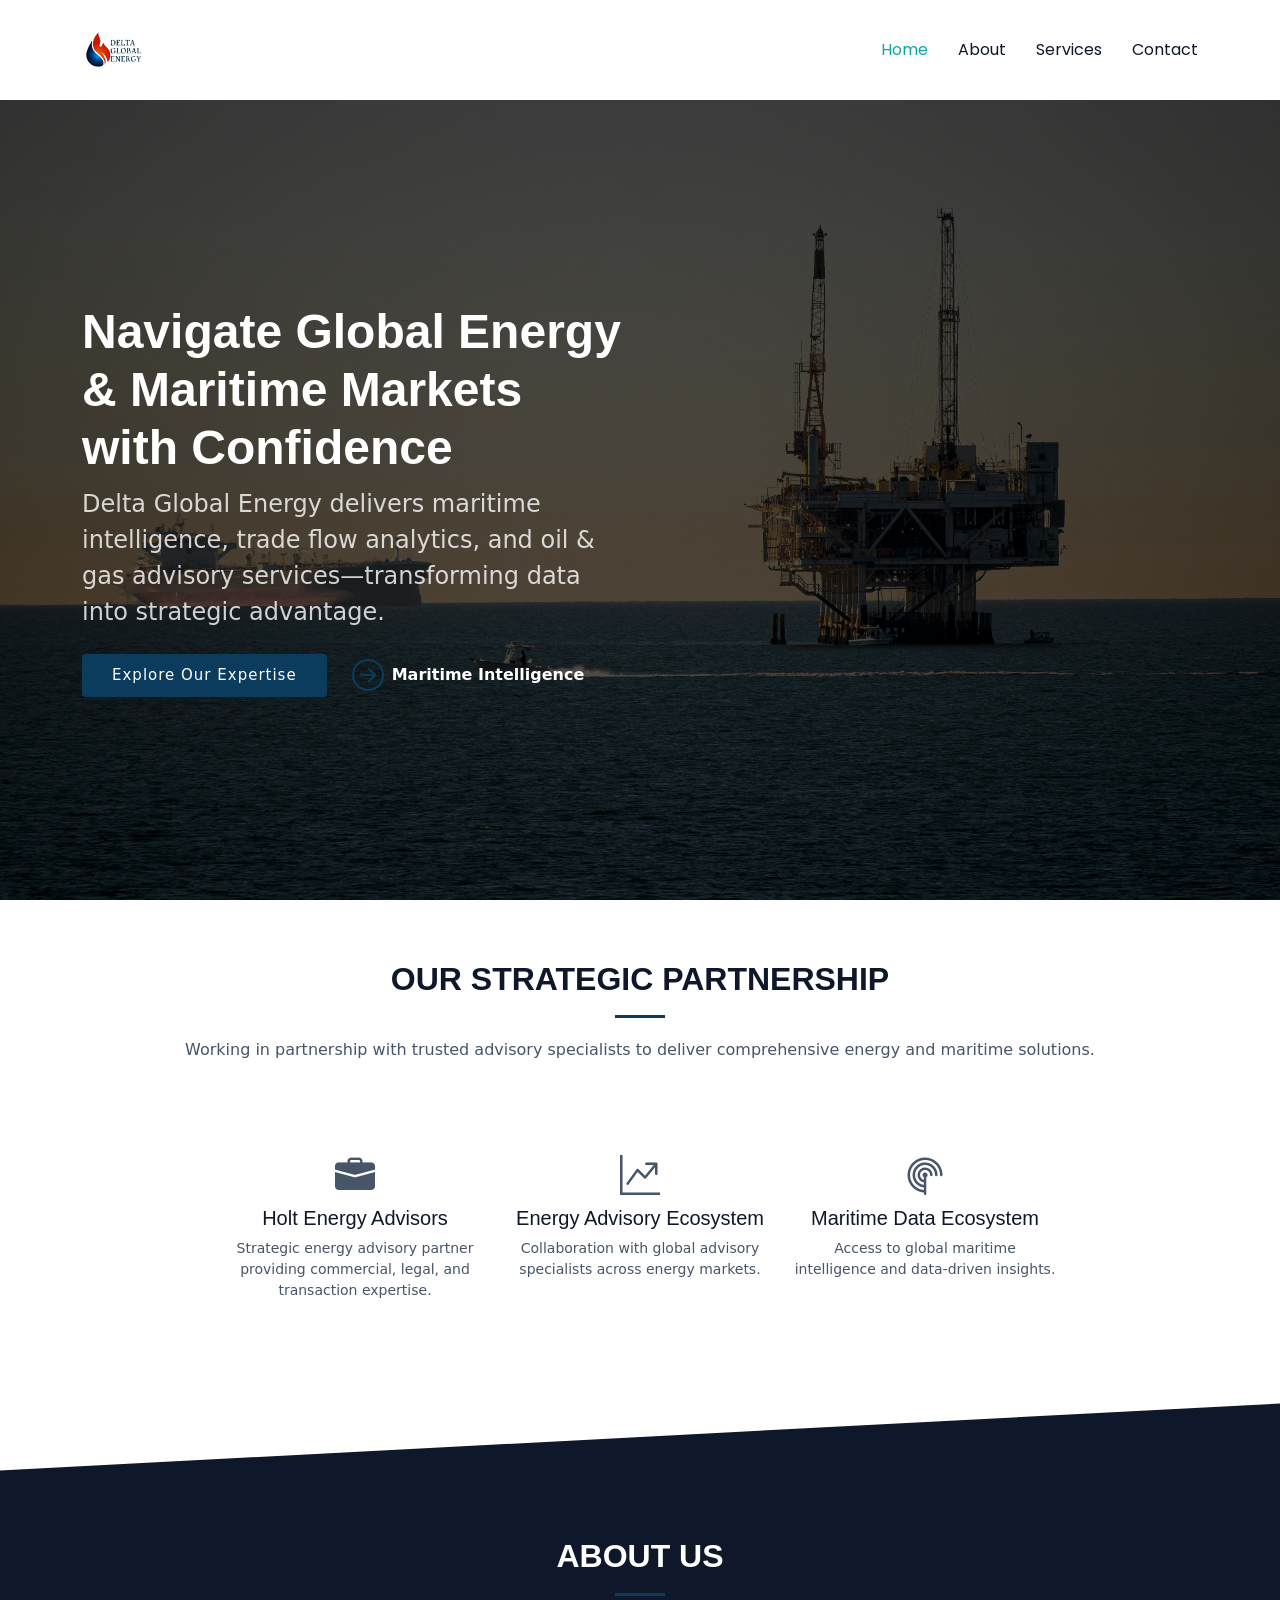
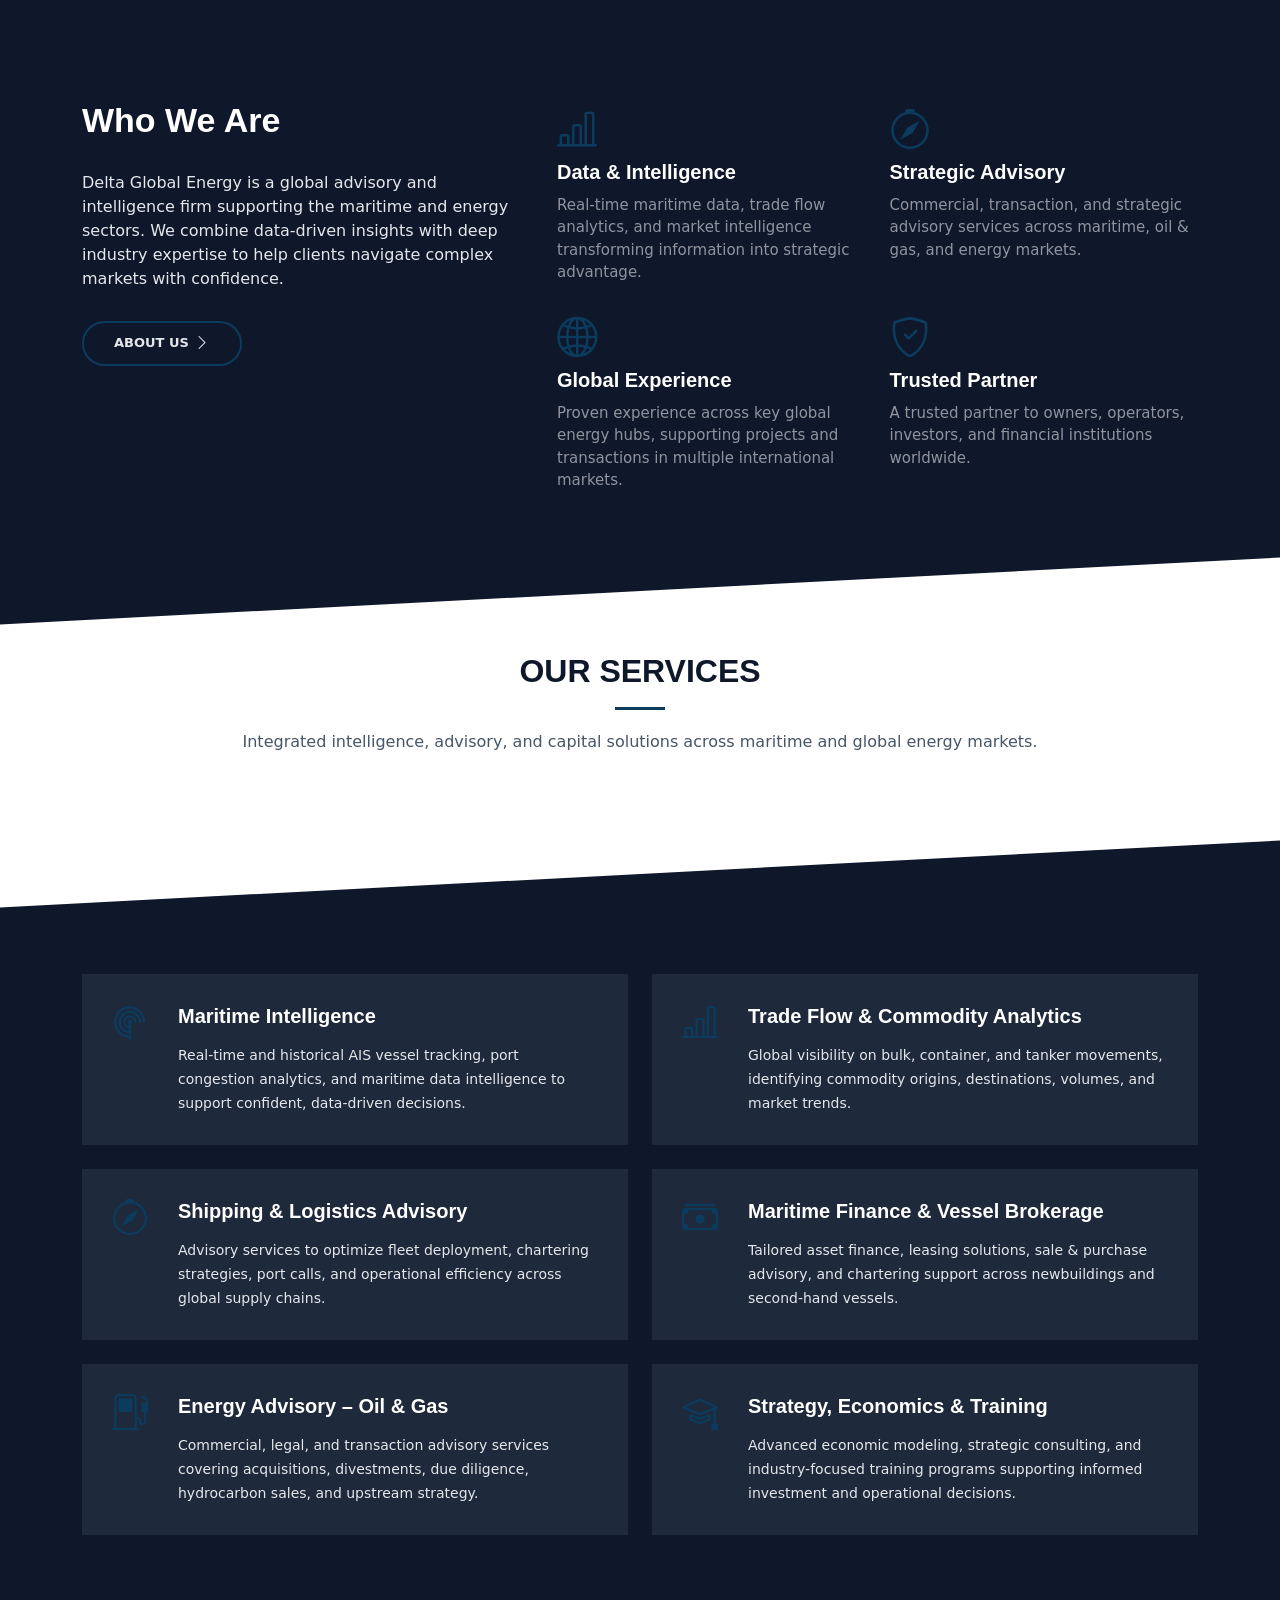
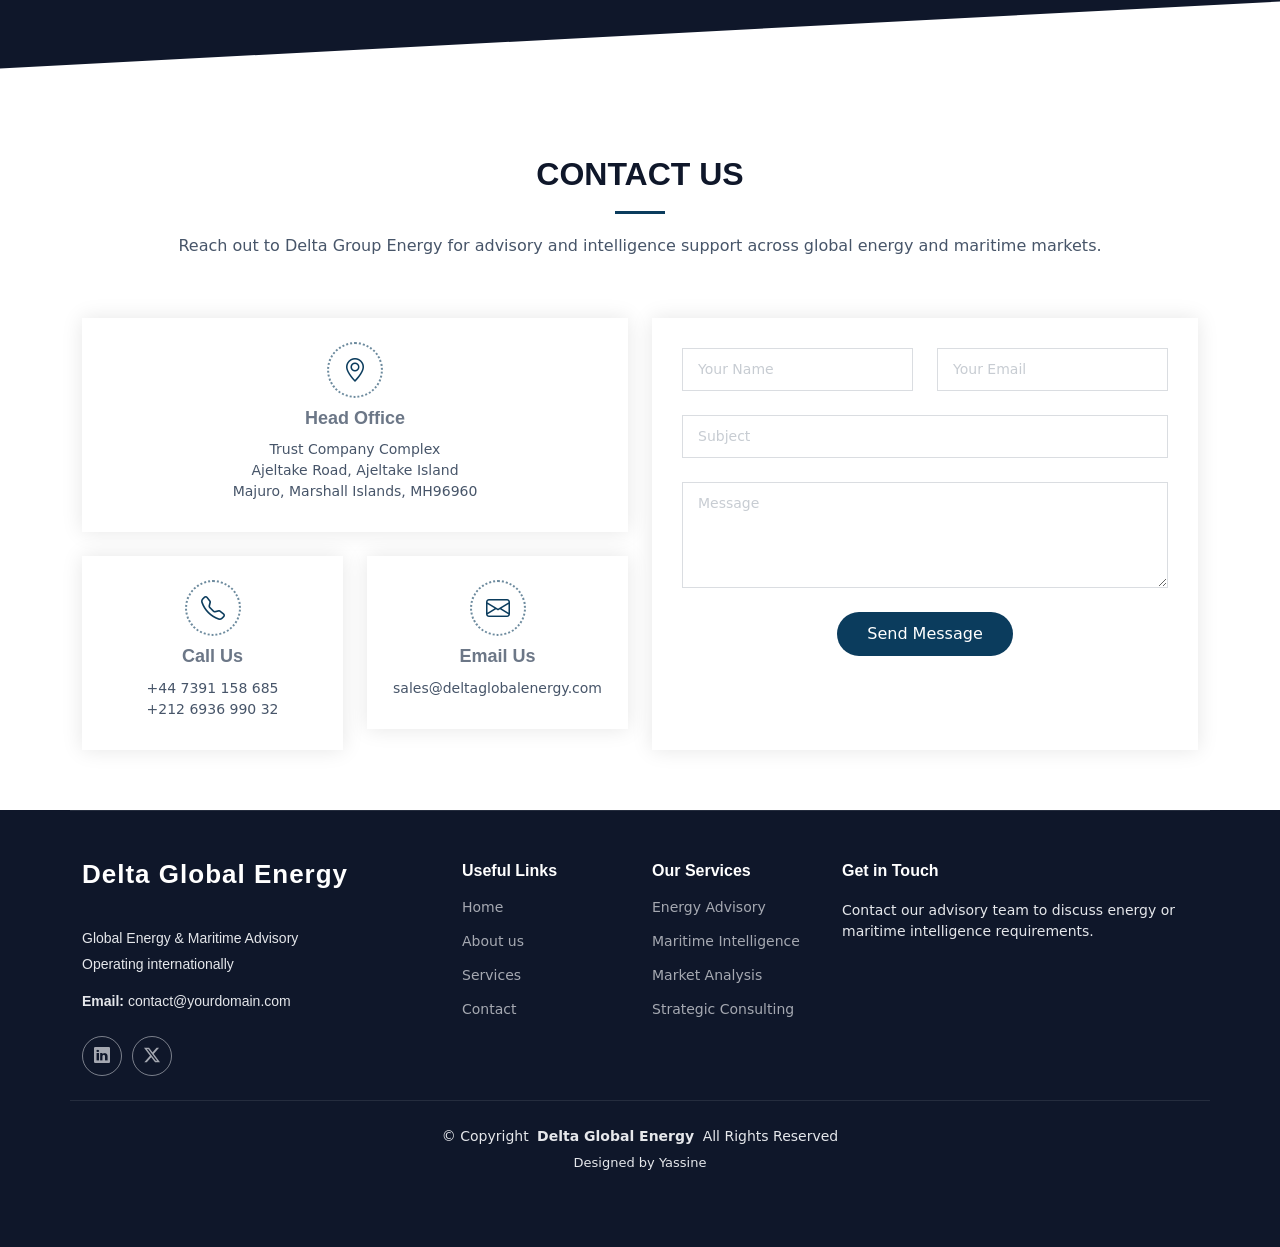
==== commit 4e7937f4: "vesion one" ====
--- a/index.html
+++ b/index.html
@@ -4,7 +4,8 @@
 <head>
   <meta charset="utf-8">
   <meta content="width=device-width, initial-scale=1.0" name="viewport">
-  <title>Index - </title>
+   <title>Delta Group Energy | Global Energy & Maritime Advisory</title>
+
   <meta name="description" content="">
   <meta name="keywords" content="">
 
@@ -25,13 +26,7 @@
   <!-- Main CSS File -->
   <link href="assets/css/main.css" rel="stylesheet">
 
-  <!-- =======================================================
-  * Template Name: Presento
-  * Template URL: https://bootstrapmade.com/presento-bootstrap-corporate-template/
-  * Updated: Aug 07 2024 with Bootstrap v5.3.3
-  * Author: BootstrapMade.com
-  * License: https://bootstrapmade.com/license/
-  ======================================================== -->
+  
 </head>
 
 <body class="index-page">
@@ -51,8 +46,8 @@
           <li><a href="#hero" class="active">Home<br></a></li>
           <li><a href="#about">About</a></li>
           <li><a href="#services">Services</a></li>
-          <li><a href="#portfolio">Portfolio</a></li>
-          <li><a href="#team">Team</a></li>
+          <!-- <li><a href="#portfolio">Portfolio</a></li> -->
+          <!-- <li><a href="#team">Team</a></li> -->
           <li><a href="#contact">Contact</a></li>
         </ul>
         <i class="mobile-nav-toggle d-xl-none bi bi-list"></i>
@@ -68,7 +63,7 @@
     <!-- Hero Section -->
 <section id="hero" class="hero section">
 
-  <img src="assets/img/hero-bg.jpg" alt="" data-aos="fade-in">
+  <img src="assets/img/pexels-thomas-parker-1272388137-35624822.jpg" alt="" data-aos="fade-in">
 
   <div class="container">
     <div class="row">
@@ -103,1061 +98,456 @@
 <!-- /Hero Section -->
 
 
-    <!-- Clients Section -->
-    <section id="clients" class="clients section">
-
-      <div class="container" data-aos="fade-up" data-aos-delay="100">
-
-        <div class="swiper init-swiper">
-          <script type="application/json" class="swiper-config">
-            {
-              "loop": true,
-              "speed": 600,
-              "autoplay": {
-                "delay": 5000
-              },
-              "slidesPerView": "auto",
-              "pagination": {
-                "el": ".swiper-pagination",
-                "type": "bullets",
-                "clickable": true
-              },
-              "breakpoints": {
-                "320": {
-                  "slidesPerView": 2,
-                  "spaceBetween": 40
-                },
-                "480": {
-                  "slidesPerView": 3,
-                  "spaceBetween": 60
-                },
-                "640": {
-                  "slidesPerView": 4,
-                  "spaceBetween": 80
-                },
-                "992": {
-                  "slidesPerView": 6,
-                  "spaceBetween": 120
-                }
-              }
-            }
-          </script>
-          <div class="swiper-wrapper align-items-center">
-            <div class="swiper-slide"><img src="assets/img/clients/client-1.png" class="img-fluid" alt=""></div>
-            <div class="swiper-slide"><img src="assets/img/clients/client-2.png" class="img-fluid" alt=""></div>
-            <div class="swiper-slide"><img src="assets/img/clients/client-3.png" class="img-fluid" alt=""></div>
-            <div class="swiper-slide"><img src="assets/img/clients/client-4.png" class="img-fluid" alt=""></div>
-            <div class="swiper-slide"><img src="assets/img/clients/client-5.png" class="img-fluid" alt=""></div>
-            <div class="swiper-slide"><img src="assets/img/clients/client-6.png" class="img-fluid" alt=""></div>
-            <div class="swiper-slide"><img src="assets/img/clients/client-7.png" class="img-fluid" alt=""></div>
-            <div class="swiper-slide"><img src="assets/img/clients/client-8.png" class="img-fluid" alt=""></div>
-          </div>
-          <div class="swiper-pagination"></div>
-        </div>
-
-      </div>
-
-    </section><!-- /Clients Section -->
-
-    <!-- About Section -->
-    <section id="about" class="about section section-bg dark-background">
-
-      <div class="container position-relative">
-
-        <div class="row gy-5">
-
-          <div class="content col-xl-5 d-flex flex-column" data-aos="fade-up" data-aos-delay="100">
-            <h3>Voluptatem dignissimos provident quasi</h3>
+  <!-- Partners Section -->
+<section id="partners" class="clients section">
+
+  <div class="container" data-aos="fade-up" data-aos-delay="100">
+
+    <!-- Section Title -->
+    <div class="section-title text-center mb-4">
+      <h2>Our Strategic Partnership</h2>
+      <p>
+        Working in partnership with trusted advisory specialists to deliver
+        comprehensive energy and maritime solutions.
+      </p>
+    </div>
+    <!-- End Section Title -->
+
+    <div class="row justify-content-center text-center g-4">
+
+      <!-- Holt Energy Advisors -->
+      <div class="col-lg-3 col-md-4 col-6" data-aos="zoom-in" data-aos-delay="100">
+        <div class="partner-item">
+          <i class="bi bi-briefcase-fill fs-1 mb-3"></i>
+          <h5>Holt Energy Advisors</h5>
+          <p class="small">
+            Strategic energy advisory partner providing commercial, legal,
+            and transaction expertise.
+          </p>
+        </div>
+      </div>
+
+      <!-- Global Energy Advisory Ecosystem -->
+      <div class="col-lg-3 col-md-4 col-6" data-aos="zoom-in" data-aos-delay="200">
+        <div class="partner-item">
+          <i class="bi bi-graph-up-arrow fs-1 mb-3"></i>
+          <h5>Energy Advisory Ecosystem</h5>
+          <p class="small">
+            Collaboration with global advisory specialists across energy markets.
+          </p>
+        </div>
+      </div>
+
+      <!-- Maritime Intelligence & Data -->
+      <div class="col-lg-3 col-md-4 col-6" data-aos="zoom-in" data-aos-delay="300">
+        <div class="partner-item">
+          <i class="bi bi-radar fs-1 mb-3"></i>
+          <h5>Maritime Data Ecosystem</h5>
+          <p class="small">
+            Access to global maritime intelligence and data-driven insights.
+          </p>
+        </div>
+      </div>
+
+    </div>
+
+  </div>
+
+</section>
+<!-- /Partners Section -->
+
+
+   <!-- About Section -->
+<section id="about" class="about section section-bg dark-background">
+<!-- Section Title -->
+    <div class="section-title text-center mb-4">
+      <h2> About us</h2>
+      
+    </div>
+    <!-- End Section Title -->
+  <div class="container position-relative">
+
+    <div class="row gy-5">
+
+      <div class="content col-xl-5 d-flex flex-column" data-aos="fade-up" data-aos-delay="100">
+        <h3>Who We Are</h3>
+        <p>
+          Delta Global Energy is a global advisory and intelligence firm
+          supporting the maritime and energy sectors. We combine data-driven
+          insights with deep industry expertise to help clients navigate
+          complex markets with confidence.
+        </p>
+        <a href="#" class="about-btn align-self-center align-self-xl-start">
+          <span>About Us</span>
+          <i class="bi bi-chevron-right"></i>
+        </a>
+      </div>
+
+      <div class="col-xl-7" data-aos="fade-up" data-aos-delay="200">
+        <div class="row gy-4">
+
+          <div class="col-md-6 icon-box position-relative">
+            <i class="bi bi-bar-chart-line"></i>
+            <h4>Data & Intelligence</h4>
             <p>
-              Lorem ipsum dolor sit amet, consectetur adipiscing elit, sed do eiusmod tempor incididunt ut labore et dolore magna aliqua. Duis aute irure dolor in reprehenderit
-            </p>
-            <a href="#" class="about-btn align-self-center align-self-xl-start"><span>About us</span> <i class="bi bi-chevron-right"></i></a>
-          </div>
-
-          <div class="col-xl-7" data-aos="fade-up" data-aos-delay="200">
-            <div class="row gy-4">
-
-              <div class="col-md-6 icon-box position-relative">
-                <i class="bi bi-briefcase"></i>
-                <h4><a href="" class="stretched-link">Corporis voluptates sit</a></h4>
-                <p>Consequuntur sunt aut quasi enim aliquam quae harum pariatur laboris nisi ut aliquip</p>
-              </div><!-- Icon-Box -->
-
-              <div class="col-md-6 icon-box position-relative">
-                <i class="bi bi-gem"></i>
-                <h4><a href="" class="stretched-link">Ullamco laboris nisi</a></h4>
-                <p>Excepteur sint occaecat cupidatat non proident, sunt in culpa qui officia deserunt</p>
-              </div><!-- Icon-Box -->
-
-              <div class="col-md-6 icon-box position-relative">
-                <i class="bi bi-broadcast"></i>
-                <h4><a href="" class="stretched-link">Labore consequatur</a></h4>
-                <p>Aut suscipit aut cum nemo deleniti aut omnis. Doloribus ut maiores omnis facere</p>
-              </div><!-- Icon-Box -->
-
-              <div class="col-md-6 icon-box position-relative">
-                <i class="bi bi-easel"></i>
-                <h4><a href="" class="stretched-link">Beatae veritatis</a></h4>
-                <p>Expedita veritatis consequuntur nihil tempore laudantium vitae denat pacta</p>
-              </div><!-- Icon-Box -->
-
-            </div>
-          </div>
-
-        </div>
-
-      </div>
-
-    </section><!-- /About Section -->
-
-    <!-- Stats Section -->
-    <section id="stats" class="stats section">
-
-      <div class="container" data-aos="fade-up" data-aos-delay="100">
-
+              Real-time maritime data, trade flow analytics, and market
+              intelligence transforming information into strategic advantage.
+            </p>
+          </div>
+
+          <div class="col-md-6 icon-box position-relative">
+            <i class="bi bi-compass"></i>
+            <h4>Strategic Advisory</h4>
+            <p>
+              Commercial, transaction, and strategic advisory services across
+              maritime, oil & gas, and energy markets.
+            </p>
+          </div>
+
+          <div class="col-md-6 icon-box position-relative">
+            <i class="bi bi-globe2"></i>
+            <h4>Global Experience</h4>
+            <p>
+              Proven experience across key global energy hubs, supporting
+              projects and transactions in multiple international markets.
+            </p>
+          </div>
+
+          <div class="col-md-6 icon-box position-relative">
+            <i class="bi bi-shield-check"></i>
+            <h4>Trusted Partner</h4>
+            <p>
+              A trusted partner to owners, operators, investors, and financial
+              institutions worldwide.
+            </p>
+          </div>
+
+        </div>
+      </div>
+
+    </div>
+
+  </div>
+
+</section>
+<!-- /About Section -->
+
+   <!-- Section Title -->
+  <div class="container section-title" data-aos="fade-up">
+    <h2>Our Services</h2>
+    <p>
+      Integrated intelligence, advisory, and capital solutions across
+      maritime and global energy markets.
+    </p>
+  </div><!-- End Section Title -->
+
+ <!-- Services Section -->
+<section id="services" class="services section section-bg dark-background">
+
+
+
+  <div class="container">
+
+    <div class="row gy-4">
+
+      <!-- Maritime Intelligence -->
+      <div class="col-md-6" data-aos="fade-up" data-aos-delay="100">
+        <div class="service-item d-flex position-relative h-100">
+          <i class="bi bi-radar icon flex-shrink-0"></i>
+          <div>
+            <h4 class="title">
+              <a href="service-details.html" class="stretched-link">
+                Maritime Intelligence
+              </a>
+            </h4>
+            <p class="description">
+              Real-time and historical AIS vessel tracking, port congestion
+              analytics, and maritime data intelligence to support confident,
+              data-driven decisions.
+            </p>
+          </div>
+        </div>
+      </div><!-- End Service Item -->
+
+      <!-- Trade Flow & Commodity Analytics -->
+      <div class="col-md-6" data-aos="fade-up" data-aos-delay="200">
+        <div class="service-item d-flex position-relative h-100">
+          <i class="bi bi-bar-chart-line icon flex-shrink-0"></i>
+          <div>
+            <h4 class="title">
+              <a href="service-details.html" class="stretched-link">
+                Trade Flow & Commodity Analytics
+              </a>
+            </h4>
+            <p class="description">
+              Global visibility on bulk, container, and tanker movements,
+              identifying commodity origins, destinations, volumes, and market
+              trends.
+            </p>
+          </div>
+        </div>
+      </div><!-- End Service Item -->
+
+      <!-- Shipping & Logistics Advisory -->
+      <div class="col-md-6" data-aos="fade-up" data-aos-delay="300">
+        <div class="service-item d-flex position-relative h-100">
+          <i class="bi bi-compass icon flex-shrink-0"></i>
+          <div>
+            <h4 class="title">
+              <a href="service-details.html" class="stretched-link">
+                Shipping & Logistics Advisory
+              </a>
+            </h4>
+            <p class="description">
+              Advisory services to optimize fleet deployment, chartering
+              strategies, port calls, and operational efficiency across global
+              supply chains.
+            </p>
+          </div>
+        </div>
+      </div><!-- End Service Item -->
+
+      <!-- Maritime Finance & Vessel Brokerage -->
+      <div class="col-md-6" data-aos="fade-up" data-aos-delay="400">
+        <div class="service-item d-flex position-relative h-100">
+          <i class="bi bi-cash-stack icon flex-shrink-0"></i>
+          <div>
+            <h4 class="title">
+              <a href="service-details.html" class="stretched-link">
+                Maritime Finance & Vessel Brokerage
+              </a>
+            </h4>
+            <p class="description">
+              Tailored asset finance, leasing solutions, sale & purchase
+              advisory, and chartering support across newbuildings and
+              second-hand vessels.
+            </p>
+          </div>
+        </div>
+      </div><!-- End Service Item -->
+
+      <!-- Energy Advisory (Oil & Gas) -->
+      <div class="col-md-6" data-aos="fade-up" data-aos-delay="500">
+        <div class="service-item d-flex position-relative h-100">
+          <i class="bi bi-fuel-pump icon flex-shrink-0"></i>
+          <div>
+            <h4 class="title">
+              <a href="service-details.html" class="stretched-link">
+                Energy Advisory – Oil & Gas
+              </a>
+            </h4>
+            <p class="description">
+              Commercial, legal, and transaction advisory services covering
+              acquisitions, divestments, due diligence, hydrocarbon sales, and
+              upstream strategy.
+            </p>
+          </div>
+        </div>
+      </div><!-- End Service Item -->
+
+      <!-- Strategy, Economics & Training -->
+      <div class="col-md-6" data-aos="fade-up" data-aos-delay="600">
+        <div class="service-item d-flex position-relative h-100">
+          <i class="bi bi-mortarboard icon flex-shrink-0"></i>
+          <div>
+            <h4 class="title">
+              <a href="service-details.html" class="stretched-link">
+                Strategy, Economics & Training
+              </a>
+            </h4>
+            <p class="description">
+              Advanced economic modeling, strategic consulting, and
+              industry-focused training programs supporting informed investment
+              and operational decisions.
+            </p>
+          </div>
+        </div>
+      </div><!-- End Service Item -->
+
+    </div>
+
+  </div>
+
+</section>
+<!-- /Services Section -->
+
+
+  <!-- Contact Section -->
+<section id="contact" class="contact section">
+
+  <!-- Section Title -->
+  <div class="container section-title" data-aos="fade-up">
+    <h2>Contact Us</h2>
+    <p>
+      Reach out to Delta Group Energy for advisory and intelligence support
+      across global energy and maritime markets.
+    </p>
+  </div><!-- End Section Title -->
+
+  <div class="container" data-aos="fade-up" data-aos-delay="100">
+
+    <div class="row gy-4">
+
+      <div class="col-lg-6">
         <div class="row gy-4">
 
-          <div class="col-lg-3 col-md-6 d-flex flex-column align-items-center">
-            <i class="bi bi-emoji-smile"></i>
-            <div class="stats-item">
-              <span data-purecounter-start="0" data-purecounter-end="232" data-purecounter-duration="1" class="purecounter"></span>
-              <p>Happy Clients</p>
-            </div>
-          </div><!-- End Stats Item -->
-
-          <div class="col-lg-3 col-md-6 d-flex flex-column align-items-center">
-            <i class="bi bi-journal-richtext"></i>
-            <div class="stats-item">
-              <span data-purecounter-start="0" data-purecounter-end="521" data-purecounter-duration="1" class="purecounter"></span>
-              <p>Projects</p>
-            </div>
-          </div><!-- End Stats Item -->
-
-          <div class="col-lg-3 col-md-6 d-flex flex-column align-items-center">
-            <i class="bi bi-headset"></i>
-            <div class="stats-item">
-              <span data-purecounter-start="0" data-purecounter-end="1463" data-purecounter-duration="1" class="purecounter"></span>
-              <p>Hours Of Support</p>
-            </div>
-          </div><!-- End Stats Item -->
-
-          <div class="col-lg-3 col-md-6 d-flex flex-column align-items-center">
-            <i class="bi bi-people"></i>
-            <div class="stats-item">
-              <span data-purecounter-start="0" data-purecounter-end="15" data-purecounter-duration="1" class="purecounter"></span>
-              <p>Hard Workers</p>
-            </div>
-          </div><!-- End Stats Item -->
-
-        </div>
-
-      </div>
-
-    </section><!-- /Stats Section -->
-
-    <!-- Tabs Section -->
-    <section id="tabs" class="tabs section">
-
-      <div class="container">
-
-        <ul class="nav nav-tabs row  d-flex" data-aos="fade-up" data-aos-delay="100">
-          <li class="nav-item col-3">
-            <a class="nav-link active show" data-bs-toggle="tab" data-bs-target="#tabs-tab-1">
-              <i class="bi bi-binoculars"></i>
-              <h4 class="d-none d-lg-block">Modi sit est dela pireda nest</h4>
-            </a>
-          </li>
-          <li class="nav-item col-3">
-            <a class="nav-link" data-bs-toggle="tab" data-bs-target="#tabs-tab-2">
-              <i class="bi bi-box-seam"></i>
-              <h4 class="d-none d-lg-block">Unde praesenti mara setra le</h4>
-            </a>
-          </li>
-          <li class="nav-item col-3">
-            <a class="nav-link" data-bs-toggle="tab" data-bs-target="#tabs-tab-3">
-              <i class="bi bi-brightness-high"></i>
-              <h4 class="d-none d-lg-block">Pariatur explica nitro dela</h4>
-            </a>
-          </li>
-          <li class="nav-item col-3">
-            <a class="nav-link" data-bs-toggle="tab" data-bs-target="#tabs-tab-4">
-              <i class="bi bi-command"></i>
-              <h4 class="d-none d-lg-block">Nostrum qui dile node</h4>
-            </a>
-          </li>
-        </ul><!-- End Tab Nav -->
-
-        <div class="tab-content" data-aos="fade-up" data-aos-delay="200">
-
-          <div class="tab-pane fade active show" id="tabs-tab-1">
-            <div class="row">
-              <div class="col-lg-6 order-2 order-lg-1 mt-3 mt-lg-0">
-                <h3>Voluptatem dignissimos provident quasi corporis voluptates sit assumenda.</h3>
-                <p class="fst-italic">
-                  Lorem ipsum dolor sit amet, consectetur adipiscing elit, sed do eiusmod tempor incididunt ut labore et dolore
-                  magna aliqua.
-                </p>
-                <ul>
-                  <li><i class="bi bi-check2-all"></i>
-                    <spab>Ullamco laboris nisi ut aliquip ex ea commodo consequat.</spab>
-                  </li>
-                  <li><i class="bi bi-check2-all"></i> <span>Duis aute irure dolor in reprehenderit in voluptate velit</span>.</li>
-                  <li><i class="bi bi-check2-all"></i> <span>Ullamco laboris nisi ut aliquip ex ea commodo consequat. Duis aute irure dolor in reprehenderit in voluptate trideta storacalaperda mastiro dolore eu fugiat nulla pariatur.</span></li>
-                </ul>
-                <p>
-                  Ullamco laboris nisi ut aliquip ex ea commodo consequat. Duis aute irure dolor in reprehenderit in voluptate
-                  velit esse cillum dolore eu fugiat nulla pariatur. Excepteur sint occaecat cupidatat non proident, sunt in
-                  culpa qui officia deserunt mollit anim id est laborum
-                </p>
-              </div>
-              <div class="col-lg-6 order-1 order-lg-2 text-center">
-                <img src="assets/img/working-1.jpg" alt="" class="img-fluid">
-              </div>
-            </div>
-          </div><!-- End Tab Content Item -->
-
-          <div class="tab-pane fade" id="tabs-tab-2">
-            <div class="row">
-              <div class="col-lg-6 order-2 order-lg-1 mt-3 mt-lg-0">
-                <h3>Neque exercitationem debitis soluta quos debitis quo mollitia officia est</h3>
-                <p>
-                  Ullamco laboris nisi ut aliquip ex ea commodo consequat. Duis aute irure dolor in reprehenderit in voluptate
-                  velit esse cillum dolore eu fugiat nulla pariatur. Excepteur sint occaecat cupidatat non proident, sunt in
-                  culpa qui officia deserunt mollit anim id est laborum
-                </p>
-                <p class="fst-italic">
-                  Lorem ipsum dolor sit amet, consectetur adipiscing elit, sed do eiusmod tempor incididunt ut labore et dolore
-                  magna aliqua.
-                </p>
-                <ul>
-                  <li><i class="bi bi-check2-all"></i> <span>Ullamco laboris nisi ut aliquip ex ea commodo consequat.</span></li>
-                  <li><i class="bi bi-check2-all"></i> <span>Duis aute irure dolor in reprehenderit in voluptate velit.</span></li>
-                  <li><i class="bi bi-check2-all"></i> <span>Provident mollitia neque rerum asperiores dolores quos qui a. Ipsum neque dolor voluptate nisi sed.</span></li>
-                  <li><i class="bi bi-check2-all"></i> <span>Ullamco laboris nisi ut aliquip ex ea commodo consequat. Duis aute irure dolor in reprehenderit in voluptate trideta storacalaperda mastiro dolore eu fugiat nulla pariatur.</span></li>
-                </ul>
-              </div>
-              <div class="col-lg-6 order-1 order-lg-2 text-center">
-                <img src="assets/img/working-2.jpg" alt="" class="img-fluid">
-              </div>
-            </div>
-          </div><!-- End Tab Content Item -->
-
-          <div class="tab-pane fade" id="tabs-tab-3">
-            <div class="row">
-              <div class="col-lg-6 order-2 order-lg-1 mt-3 mt-lg-0">
-                <h3>Voluptatibus commodi ut accusamus ea repudiandae ut autem dolor ut assumenda</h3>
-                <p>
-                  Ullamco laboris nisi ut aliquip ex ea commodo consequat. Duis aute irure dolor in reprehenderit in voluptate
-                  velit esse cillum dolore eu fugiat nulla pariatur. Excepteur sint occaecat cupidatat non proident, sunt in
-                  culpa qui officia deserunt mollit anim id est laborum
-                </p>
-                <ul>
-                  <li><i class="bi bi-check2-all"></i> <span>Ullamco laboris nisi ut aliquip ex ea commodo consequat.</span></li>
-                  <li><i class="bi bi-check2-all"></i> <span>Duis aute irure dolor in reprehenderit in voluptate velit.</span></li>
-                  <li><i class="bi bi-check2-all"></i> <span>Provident mollitia neque rerum asperiores dolores quos qui a. Ipsum neque dolor voluptate nisi sed.</span></li>
-                </ul>
-                <p class="fst-italic">
-                  Lorem ipsum dolor sit amet, consectetur adipiscing elit, sed do eiusmod tempor incididunt ut labore et dolore
-                  magna aliqua.
-                </p>
-              </div>
-              <div class="col-lg-6 order-1 order-lg-2 text-center">
-                <img src="assets/img/working-3.jpg" alt="" class="img-fluid">
-              </div>
-            </div>
-          </div><!-- End Tab Content Item -->
-
-          <div class="tab-pane fade" id="tabs-tab-4">
-            <div class="row">
-              <div class="col-lg-6 order-2 order-lg-1 mt-3 mt-lg-0">
-                <h3>Omnis fugiat ea explicabo sunt dolorum asperiores sequi inventore rerum</h3>
-                <p>
-                  Ullamco laboris nisi ut aliquip ex ea commodo consequat. Duis aute irure dolor in reprehenderit in voluptate
-                  velit esse cillum dolore eu fugiat nulla pariatur. Excepteur sint occaecat cupidatat non proident, sunt in
-                  culpa qui officia deserunt mollit anim id est laborum
-                </p>
-                <p class="fst-italic">
-                  Lorem ipsum dolor sit amet, consectetur adipiscing elit, sed do eiusmod tempor incididunt ut labore et dolore
-                  magna aliqua.
-                </p>
-                <ul>
-                  <li><i class="bi bi-check2-all"></i> <span>Ullamco laboris nisi ut aliquip ex ea commodo consequat.</span></li>
-                  <li><i class="bi bi-check2-all"></i> <span>Duis aute irure dolor in reprehenderit in voluptate velit.</span></li>
-                  <li><i class="bi bi-check2-all"></i> <span>Ullamco laboris nisi ut aliquip ex ea commodo consequat. Duis aute irure dolor in reprehenderit in voluptate trideta storacalaperda mastiro dolore eu fugiat nulla pariatur.</span></li>
-                </ul>
-              </div>
-              <div class="col-lg-6 order-1 order-lg-2 text-center">
-                <img src="assets/img/working-4.jpg" alt="" class="img-fluid">
-              </div>
-            </div>
-          </div><!-- End Tab Content Item -->
-
-        </div>
-
-      </div>
-
-    </section><!-- /Tabs Section -->
-
-    <!-- Services Section -->
-    <section id="services" class="services section section-bg dark-background">
-
-      <!-- Section Title -->
-      <div class="container section-title" data-aos="fade-up">
-        <h2>Services</h2>
-        <p>Necessitatibus eius consequatur ex aliquid fuga eum quidem sint consectetur velit</p>
-      </div><!-- End Section Title -->
-
-      <div class="container">
-
-        <div class="row gy-4">
-
-          <div class="col-md-6" data-aos="fade-up" data-aos-delay="100">
-            <div class="service-item d-flex position-relative h-100">
-              <i class="bi bi-briefcase icon flex-shrink-0"></i>
-              <div>
-                <h4 class="title"><a href="service-details.html" class="stretched-link">Lorem Ipsum</a></h4>
-                <p class="description">Voluptatum deleniti atque corrupti quos dolores et quas molestias excepturi sint occaecati cupiditate non provident</p>
-              </div>
-            </div>
-          </div><!-- End Service Item -->
-
-          <div class="col-md-6" data-aos="fade-up" data-aos-delay="200">
-            <div class="service-item d-flex position-relative h-100">
-              <i class="bi bi-card-checklist icon flex-shrink-0"></i>
-              <div>
-                <h4 class="title"><a href="service-details.html" class="stretched-link">Dolor Sitema</a></h4>
-                <p class="description">Minim veniam, quis nostrud exercitation ullamco laboris nisi ut aliquip ex ea commodo consequat tarad limino ata</p>
-              </div>
-            </div>
-          </div><!-- End Service Item -->
-
-          <div class="col-md-6" data-aos="fade-up" data-aos-delay="300">
-            <div class="service-item d-flex position-relative h-100">
-              <i class="bi bi-bar-chart icon flex-shrink-0"></i>
-              <div>
-                <h4 class="title"><a href="service-details.html" class="stretched-link">Sed ut perspiciatis</a></h4>
-                <p class="description">Duis aute irure dolor in reprehenderit in voluptate velit esse cillum dolore eu fugiat nulla pariatur</p>
-              </div>
-            </div>
-          </div><!-- End Service Item -->
-
-          <div class="col-md-6" data-aos="fade-up" data-aos-delay="400">
-            <div class="service-item d-flex position-relative h-100">
-              <i class="bi bi-binoculars icon flex-shrink-0"></i>
-              <div>
-                <h4 class="title"><a href="service-details.html" class="stretched-link">Magni Dolores</a></h4>
-                <p class="description">Excepteur sint occaecat cupidatat non proident, sunt in culpa qui officia deserunt mollit anim id est laborum</p>
-              </div>
-            </div>
-          </div><!-- End Service Item -->
-
-          <div class="col-md-6" data-aos="fade-up" data-aos-delay="500">
-            <div class="service-item d-flex position-relative h-100">
-              <i class="bi bi-brightness-high icon flex-shrink-0"></i>
-              <div>
-                <h4 class="title"><a href="service-details.html" class="stretched-link">Nemo Enim</a></h4>
-                <p class="description">At vero eos et accusamus et iusto odio dignissimos ducimus qui blanditiis praesentium voluptatum deleniti atque</p>
-              </div>
-            </div>
-          </div><!-- End Service Item -->
-
-          <div class="col-md-6" data-aos="fade-up" data-aos-delay="600">
-            <div class="service-item d-flex position-relative h-100">
-              <i class="bi bi-calendar4-week icon flex-shrink-0"></i>
-              <div>
-                <h4 class="title"><a href="service-details.html" class="stretched-link">Eiusmod Tempor</a></h4>
-                <p class="description">Et harum quidem rerum facilis est et expedita distinctio. Nam libero tempore, cum soluta nobis est eligendi</p>
-              </div>
-            </div>
-          </div><!-- End Service Item -->
-
-        </div>
-
-      </div>
-
-    </section><!-- /Services Section -->
-
-    <!-- Portfolio Section -->
-    <section id="portfolio" class="portfolio section">
-
-      <!-- Section Title -->
-      <div class="container section-title" data-aos="fade-up">
-        <h2>Portfolio</h2>
-        <p>Necessitatibus eius consequatur ex aliquid fuga eum quidem sint consectetur velit</p>
-      </div><!-- End Section Title -->
-
-      <div class="container">
-
-        <div class="isotope-layout" data-default-filter="*" data-layout="masonry" data-sort="original-order">
-
-          <ul class="portfolio-filters isotope-filters" data-aos="fade-up" data-aos-delay="100">
-            <li data-filter="*" class="filter-active">All</li>
-            <li data-filter=".filter-app">App</li>
-            <li data-filter=".filter-product">Product</li>
-            <li data-filter=".filter-branding">Branding</li>
-            <li data-filter=".filter-books">Books</li>
-          </ul><!-- End Portfolio Filters -->
-
-          <div class="row gy-4 isotope-container" data-aos="fade-up" data-aos-delay="200">
-
-            <div class="col-lg-4 col-md-6 portfolio-item isotope-item filter-app">
-              <div class="portfolio-content h-100">
-                <img src="assets/img/portfolio/app-1.jpg" class="img-fluid" alt="">
-                <div class="portfolio-info">
-                  <h4>App 1</h4>
-                  <p>Lorem ipsum, dolor sit amet consectetur</p>
-                  <a href="assets/img/portfolio/app-1.jpg" title="App 1" data-gallery="portfolio-gallery-app" class="glightbox preview-link"><i class="bi bi-zoom-in"></i></a>
-                  <a href="portfolio-details.html" title="More Details" class="details-link"><i class="bi bi-link-45deg"></i></a>
-                </div>
-              </div>
-            </div><!-- End Portfolio Item -->
-
-            <div class="col-lg-4 col-md-6 portfolio-item isotope-item filter-product">
-              <div class="portfolio-content h-100">
-                <img src="assets/img/portfolio/product-1.jpg" class="img-fluid" alt="">
-                <div class="portfolio-info">
-                  <h4>Product 1</h4>
-                  <p>Lorem ipsum, dolor sit amet consectetur</p>
-                  <a href="assets/img/portfolio/product-1.jpg" title="Product 1" data-gallery="portfolio-gallery-product" class="glightbox preview-link"><i class="bi bi-zoom-in"></i></a>
-                  <a href="portfolio-details.html" title="More Details" class="details-link"><i class="bi bi-link-45deg"></i></a>
-                </div>
-              </div>
-            </div><!-- End Portfolio Item -->
-
-            <div class="col-lg-4 col-md-6 portfolio-item isotope-item filter-branding">
-              <div class="portfolio-content h-100">
-                <img src="assets/img/portfolio/branding-1.jpg" class="img-fluid" alt="">
-                <div class="portfolio-info">
-                  <h4>Branding 1</h4>
-                  <p>Lorem ipsum, dolor sit amet consectetur</p>
-                  <a href="assets/img/portfolio/branding-1.jpg" title="Branding 1" data-gallery="portfolio-gallery-branding" class="glightbox preview-link"><i class="bi bi-zoom-in"></i></a>
-                  <a href="portfolio-details.html" title="More Details" class="details-link"><i class="bi bi-link-45deg"></i></a>
-                </div>
-              </div>
-            </div><!-- End Portfolio Item -->
-
-            <div class="col-lg-4 col-md-6 portfolio-item isotope-item filter-books">
-              <div class="portfolio-content h-100">
-                <img src="assets/img/portfolio/books-1.jpg" class="img-fluid" alt="">
-                <div class="portfolio-info">
-                  <h4>Books 1</h4>
-                  <p>Lorem ipsum, dolor sit amet consectetur</p>
-                  <a href="assets/img/portfolio/books-1.jpg" title="Branding 1" data-gallery="portfolio-gallery-book" class="glightbox preview-link"><i class="bi bi-zoom-in"></i></a>
-                  <a href="portfolio-details.html" title="More Details" class="details-link"><i class="bi bi-link-45deg"></i></a>
-                </div>
-              </div>
-            </div><!-- End Portfolio Item -->
-
-            <div class="col-lg-4 col-md-6 portfolio-item isotope-item filter-app">
-              <div class="portfolio-content h-100">
-                <img src="assets/img/portfolio/app-2.jpg" class="img-fluid" alt="">
-                <div class="portfolio-info">
-                  <h4>App 2</h4>
-                  <p>Lorem ipsum, dolor sit amet consectetur</p>
-                  <a href="assets/img/portfolio/app-2.jpg" title="App 2" data-gallery="portfolio-gallery-app" class="glightbox preview-link"><i class="bi bi-zoom-in"></i></a>
-                  <a href="portfolio-details.html" title="More Details" class="details-link"><i class="bi bi-link-45deg"></i></a>
-                </div>
-              </div>
-            </div><!-- End Portfolio Item -->
-
-            <div class="col-lg-4 col-md-6 portfolio-item isotope-item filter-product">
-              <div class="portfolio-content h-100">
-                <img src="assets/img/portfolio/product-2.jpg" class="img-fluid" alt="">
-                <div class="portfolio-info">
-                  <h4>Product 2</h4>
-                  <p>Lorem ipsum, dolor sit amet consectetur</p>
-                  <a href="assets/img/portfolio/product-2.jpg" title="Product 2" data-gallery="portfolio-gallery-product" class="glightbox preview-link"><i class="bi bi-zoom-in"></i></a>
-                  <a href="portfolio-details.html" title="More Details" class="details-link"><i class="bi bi-link-45deg"></i></a>
-                </div>
-              </div>
-            </div><!-- End Portfolio Item -->
-
-            <div class="col-lg-4 col-md-6 portfolio-item isotope-item filter-branding">
-              <div class="portfolio-content h-100">
-                <img src="assets/img/portfolio/branding-2.jpg" class="img-fluid" alt="">
-                <div class="portfolio-info">
-                  <h4>Branding 2</h4>
-                  <p>Lorem ipsum, dolor sit amet consectetur</p>
-                  <a href="assets/img/portfolio/branding-2.jpg" title="Branding 2" data-gallery="portfolio-gallery-branding" class="glightbox preview-link"><i class="bi bi-zoom-in"></i></a>
-                  <a href="portfolio-details.html" title="More Details" class="details-link"><i class="bi bi-link-45deg"></i></a>
-                </div>
-              </div>
-            </div><!-- End Portfolio Item -->
-
-            <div class="col-lg-4 col-md-6 portfolio-item isotope-item filter-books">
-              <div class="portfolio-content h-100">
-                <img src="assets/img/portfolio/books-2.jpg" class="img-fluid" alt="">
-                <div class="portfolio-info">
-                  <h4>Books 2</h4>
-                  <p>Lorem ipsum, dolor sit amet consectetur</p>
-                  <a href="assets/img/portfolio/books-2.jpg" title="Branding 2" data-gallery="portfolio-gallery-book" class="glightbox preview-link"><i class="bi bi-zoom-in"></i></a>
-                  <a href="portfolio-details.html" title="More Details" class="details-link"><i class="bi bi-link-45deg"></i></a>
-                </div>
-              </div>
-            </div><!-- End Portfolio Item -->
-
-            <div class="col-lg-4 col-md-6 portfolio-item isotope-item filter-app">
-              <div class="portfolio-content h-100">
-                <img src="assets/img/portfolio/app-3.jpg" class="img-fluid" alt="">
-                <div class="portfolio-info">
-                  <h4>App 3</h4>
-                  <p>Lorem ipsum, dolor sit amet consectetur</p>
-                  <a href="assets/img/portfolio/app-3.jpg" title="App 3" data-gallery="portfolio-gallery-app" class="glightbox preview-link"><i class="bi bi-zoom-in"></i></a>
-                  <a href="portfolio-details.html" title="More Details" class="details-link"><i class="bi bi-link-45deg"></i></a>
-                </div>
-              </div>
-            </div><!-- End Portfolio Item -->
-
-            <div class="col-lg-4 col-md-6 portfolio-item isotope-item filter-product">
-              <div class="portfolio-content h-100">
-                <img src="assets/img/portfolio/product-3.jpg" class="img-fluid" alt="">
-                <div class="portfolio-info">
-                  <h4>Product 3</h4>
-                  <p>Lorem ipsum, dolor sit amet consectetur</p>
-                  <a href="assets/img/portfolio/product-3.jpg" title="Product 3" data-gallery="portfolio-gallery-product" class="glightbox preview-link"><i class="bi bi-zoom-in"></i></a>
-                  <a href="portfolio-details.html" title="More Details" class="details-link"><i class="bi bi-link-45deg"></i></a>
-                </div>
-              </div>
-            </div><!-- End Portfolio Item -->
-
-            <div class="col-lg-4 col-md-6 portfolio-item isotope-item filter-branding">
-              <div class="portfolio-content h-100">
-                <img src="assets/img/portfolio/branding-3.jpg" class="img-fluid" alt="">
-                <div class="portfolio-info">
-                  <h4>Branding 3</h4>
-                  <p>Lorem ipsum, dolor sit amet consectetur</p>
-                  <a href="assets/img/portfolio/branding-3.jpg" title="Branding 2" data-gallery="portfolio-gallery-branding" class="glightbox preview-link"><i class="bi bi-zoom-in"></i></a>
-                  <a href="portfolio-details.html" title="More Details" class="details-link"><i class="bi bi-link-45deg"></i></a>
-                </div>
-              </div>
-            </div><!-- End Portfolio Item -->
-
-            <div class="col-lg-4 col-md-6 portfolio-item isotope-item filter-books">
-              <div class="portfolio-content h-100">
-                <img src="assets/img/portfolio/books-3.jpg" class="img-fluid" alt="">
-                <div class="portfolio-info">
-                  <h4>Books 3</h4>
-                  <p>Lorem ipsum, dolor sit amet consectetur</p>
-                  <a href="assets/img/portfolio/books-3.jpg" title="Branding 3" data-gallery="portfolio-gallery-book" class="glightbox preview-link"><i class="bi bi-zoom-in"></i></a>
-                  <a href="portfolio-details.html" title="More Details" class="details-link"><i class="bi bi-link-45deg"></i></a>
-                </div>
-              </div>
-            </div><!-- End Portfolio Item -->
-
-          </div><!-- End Portfolio Container -->
-
-        </div>
-
-      </div>
-
-    </section><!-- /Portfolio Section -->
-
-    <!-- Testimonials Section -->
-    <section id="testimonials" class="testimonials section">
-
-      <!-- Section Title -->
-      <div class="container section-title" data-aos="fade-up">
-        <h2>Testimonials</h2>
-        <p>Necessitatibus eius consequatur ex aliquid fuga eum quidem sint consectetur velit</p>
-      </div><!-- End Section Title -->
-
-      <div class="container" data-aos="fade-up" data-aos-delay="100">
-
-        <div class="swiper init-swiper">
-          <script type="application/json" class="swiper-config">
-            {
-              "loop": true,
-              "speed": 600,
-              "autoplay": {
-                "delay": 5000
-              },
-              "slidesPerView": "auto",
-              "pagination": {
-                "el": ".swiper-pagination",
-                "type": "bullets",
-                "clickable": true
-              },
-              "breakpoints": {
-                "320": {
-                  "slidesPerView": 1,
-                  "spaceBetween": 40
-                },
-                "1200": {
-                  "slidesPerView": 3,
-                  "spaceBetween": 10
-                }
-              }
-            }
-          </script>
-          <div class="swiper-wrapper">
-
-            <div class="swiper-slide">
-              <div class="testimonial-item">
-                <img src="assets/img/testimonials/testimonials-1.jpg" class="testimonial-img" alt="">
-                <h3>Saul Goodman</h3>
-                <h4>Ceo &amp; Founder</h4>
-                <div class="stars">
-                  <i class="bi bi-star-fill"></i><i class="bi bi-star-fill"></i><i class="bi bi-star-fill"></i><i class="bi bi-star-fill"></i><i class="bi bi-star-fill"></i>
-                </div>
-                <p>
-                  <i class="bi bi-quote quote-icon-left"></i>
-                  <span>Proin iaculis purus consequat sem cure digni ssim donec porttitora entum suscipit rhoncus. Accusantium quam, ultricies eget id, aliquam eget nibh et. Maecen aliquam, risus at semper.</span>
-                  <i class="bi bi-quote quote-icon-right"></i>
-                </p>
-              </div>
-            </div><!-- End testimonial item -->
-
-            <div class="swiper-slide">
-              <div class="testimonial-item">
-                <img src="assets/img/testimonials/testimonials-2.jpg" class="testimonial-img" alt="">
-                <h3>Sara Wilsson</h3>
-                <h4>Designer</h4>
-                <div class="stars">
-                  <i class="bi bi-star-fill"></i><i class="bi bi-star-fill"></i><i class="bi bi-star-fill"></i><i class="bi bi-star-fill"></i><i class="bi bi-star-fill"></i>
-                </div>
-                <p>
-                  <i class="bi bi-quote quote-icon-left"></i>
-                  <span>Export tempor illum tamen malis malis eram quae irure esse labore quem cillum quid cillum eram malis quorum velit fore eram velit sunt aliqua noster fugiat irure amet legam anim culpa.</span>
-                  <i class="bi bi-quote quote-icon-right"></i>
-                </p>
-              </div>
-            </div><!-- End testimonial item -->
-
-            <div class="swiper-slide">
-              <div class="testimonial-item">
-                <img src="assets/img/testimonials/testimonials-3.jpg" class="testimonial-img" alt="">
-                <h3>Jena Karlis</h3>
-                <h4>Store Owner</h4>
-                <div class="stars">
-                  <i class="bi bi-star-fill"></i><i class="bi bi-star-fill"></i><i class="bi bi-star-fill"></i><i class="bi bi-star-fill"></i><i class="bi bi-star-fill"></i>
-                </div>
-                <p>
-                  <i class="bi bi-quote quote-icon-left"></i>
-                  <span>Enim nisi quem export duis labore cillum quae magna enim sint quorum nulla quem veniam duis minim tempor labore quem eram duis noster aute amet eram fore quis sint minim.</span>
-                  <i class="bi bi-quote quote-icon-right"></i>
-                </p>
-              </div>
-            </div><!-- End testimonial item -->
-
-            <div class="swiper-slide">
-              <div class="testimonial-item">
-                <img src="assets/img/testimonials/testimonials-4.jpg" class="testimonial-img" alt="">
-                <h3>Matt Brandon</h3>
-                <h4>Freelancer</h4>
-                <div class="stars">
-                  <i class="bi bi-star-fill"></i><i class="bi bi-star-fill"></i><i class="bi bi-star-fill"></i><i class="bi bi-star-fill"></i><i class="bi bi-star-fill"></i>
-                </div>
-                <p>
-                  <i class="bi bi-quote quote-icon-left"></i>
-                  <span>Fugiat enim eram quae cillum dolore dolor amet nulla culpa multos export minim fugiat minim velit minim dolor enim duis veniam ipsum anim magna sunt elit fore quem dolore labore illum veniam.</span>
-                  <i class="bi bi-quote quote-icon-right"></i>
-                </p>
-              </div>
-            </div><!-- End testimonial item -->
-
-            <div class="swiper-slide">
-              <div class="testimonial-item">
-                <img src="assets/img/testimonials/testimonials-5.jpg" class="testimonial-img" alt="">
-                <h3>John Larson</h3>
-                <h4>Entrepreneur</h4>
-                <div class="stars">
-                  <i class="bi bi-star-fill"></i><i class="bi bi-star-fill"></i><i class="bi bi-star-fill"></i><i class="bi bi-star-fill"></i><i class="bi bi-star-fill"></i>
-                </div>
-                <p>
-                  <i class="bi bi-quote quote-icon-left"></i>
-                  <span>Quis quorum aliqua sint quem legam fore sunt eram irure aliqua veniam tempor noster veniam enim culpa labore duis sunt culpa nulla illum cillum fugiat legam esse veniam culpa fore nisi cillum quid.</span>
-                  <i class="bi bi-quote quote-icon-right"></i>
-                </p>
-              </div>
-            </div><!-- End testimonial item -->
-
-          </div>
-          <div class="swiper-pagination"></div>
-        </div>
-
-      </div>
-
-    </section><!-- /Testimonials Section -->
-
-    <!-- Pricing Section -->
-    <section id="pricing" class="pricing section section-bg dark-background">
-
-      <!-- Section Title -->
-      <div class="container section-title" data-aos="fade-up">
-        <h2>Pricing</h2>
-        <p>Necessitatibus eius consequatur ex aliquid fuga eum quidem sint consectetur velit</p>
-      </div><!-- End Section Title -->
-
-      <div class="container">
-
-        <div class="row g-4 g-lg-0">
-
-          <div class="col-lg-4" data-aos="zoom-in" data-aos-delay="100">
-            <div class="pricing-item">
-              <h3>Free Plan</h3>
-              <h4><sup>$</sup>0<span> / month</span></h4>
-              <ul>
-                <li><i class="bi bi-check"></i> <span>Quam adipiscing vitae proin</span></li>
-                <li><i class="bi bi-check"></i> <span>Nec feugiat nisl pretium</span></li>
-                <li><i class="bi bi-check"></i> <span>Nulla at volutpat diam uteera</span></li>
-                <li class="na"><i class="bi bi-x"></i> <span>Pharetra massa massa ultricies</span></li>
-                <li class="na"><i class="bi bi-x"></i> <span>Massa ultricies mi quis hendrerit</span></li>
-              </ul>
-              <div class="text-center"><a href="#" class="buy-btn">Buy Now</a></div>
-            </div>
-          </div><!-- End Pricing Item -->
-
-          <div class="col-lg-4 featured" data-aos="zoom-in" data-aos-delay="200">
-            <div class="pricing-item">
-              <h3>Business Plan</h3>
-              <h4><sup>$</sup>29<span> / month</span></h4>
-              <ul>
-                <li><i class="bi bi-check"></i> <span>Quam adipiscing vitae proin</span></li>
-                <li><i class="bi bi-check"></i> <span>Nec feugiat nisl pretium</span></li>
-                <li><i class="bi bi-check"></i> <span>Nulla at volutpat diam uteera</span></li>
-                <li><i class="bi bi-check"></i> <span>Pharetra massa massa ultricies</span></li>
-                <li><i class="bi bi-check"></i> <span>Massa ultricies mi quis hendrerit</span></li>
-              </ul>
-              <div class="text-center"><a href="#" class="buy-btn">Buy Now</a></div>
-            </div>
-          </div><!-- End Pricing Item -->
-
-          <div class="col-lg-4" data-aos="zoom-in" data-aos-delay="100">
-            <div class="pricing-item">
-              <h3>Developer Plan</h3>
-              <h4><sup>$</sup>49<span> / month</span></h4>
-              <ul>
-                <li><i class="bi bi-check"></i> <span>Quam adipiscing vitae proin</span></li>
-                <li><i class="bi bi-check"></i> <span>Nec feugiat nisl pretium</span></li>
-                <li><i class="bi bi-check"></i> <span>Nulla at volutpat diam uteera</span></li>
-                <li><i class="bi bi-check"></i> <span>Pharetra massa massa ultricies</span></li>
-                <li><i class="bi bi-check"></i> <span>Massa ultricies mi quis hendrerit</span></li>
-              </ul>
-              <div class="text-center"><a href="#" class="buy-btn">Buy Now</a></div>
-            </div>
-          </div><!-- End Pricing Item -->
-
-        </div>
-
-      </div>
-
-    </section><!-- /Pricing Section -->
-
-    <!-- Faq Section -->
-    <section id="faq" class="faq section">
-
-      <!-- Section Title -->
-      <div class="container section-title" data-aos="fade-up">
-        <h2>Frequently Asked Questions</h2>
-        <p>Necessitatibus eius consequatur ex aliquid fuga eum quidem sint consectetur velit</p>
-      </div><!-- End Section Title -->
-
-      <div class="container">
-
-        <div class="row justify-content-center">
-
-          <div class="col-lg-10" data-aos="fade-up" data-aos-delay="100">
-
-            <div class="faq-container">
-
-              <div class="faq-item faq-active">
-                <h3>Non consectetur a erat nam at lectus urna duis?</h3>
-                <div class="faq-content">
-                  <p>Feugiat pretium nibh ipsum consequat. Tempus iaculis urna id volutpat lacus laoreet non curabitur gravida. Venenatis lectus magna fringilla urna porttitor rhoncus dolor purus non.</p>
-                </div>
-                <i class="faq-toggle bi bi-chevron-right"></i>
-              </div><!-- End Faq item-->
-
-              <div class="faq-item">
-                <h3>Feugiat scelerisque varius morbi enim nunc faucibus?</h3>
-                <div class="faq-content">
-                  <p>Dolor sit amet consectetur adipiscing elit pellentesque habitant morbi. Id interdum velit laoreet id donec ultrices. Fringilla phasellus faucibus scelerisque eleifend donec pretium. Est pellentesque elit ullamcorper dignissim. Mauris ultrices eros in cursus turpis massa tincidunt dui.</p>
-                </div>
-                <i class="faq-toggle bi bi-chevron-right"></i>
-              </div><!-- End Faq item-->
-
-              <div class="faq-item">
-                <h3>Dolor sit amet consectetur adipiscing elit pellentesque?</h3>
-                <div class="faq-content">
-                  <p>Eleifend mi in nulla posuere sollicitudin aliquam ultrices sagittis orci. Faucibus pulvinar elementum integer enim. Sem nulla pharetra diam sit amet nisl suscipit. Rutrum tellus pellentesque eu tincidunt. Lectus urna duis convallis convallis tellus. Urna molestie at elementum eu facilisis sed odio morbi quis</p>
-                </div>
-                <i class="faq-toggle bi bi-chevron-right"></i>
-              </div><!-- End Faq item-->
-
-              <div class="faq-item">
-                <h3>Ac odio tempor orci dapibus. Aliquam eleifend mi in nulla?</h3>
-                <div class="faq-content">
-                  <p>Dolor sit amet consectetur adipiscing elit pellentesque habitant morbi. Id interdum velit laoreet id donec ultrices. Fringilla phasellus faucibus scelerisque eleifend donec pretium. Est pellentesque elit ullamcorper dignissim. Mauris ultrices eros in cursus turpis massa tincidunt dui.</p>
-                </div>
-                <i class="faq-toggle bi bi-chevron-right"></i>
-              </div><!-- End Faq item-->
-
-              <div class="faq-item">
-                <h3>Tempus quam pellentesque nec nam aliquam sem et tortor?</h3>
-                <div class="faq-content">
-                  <p>Molestie a iaculis at erat pellentesque adipiscing commodo. Dignissim suspendisse in est ante in. Nunc vel risus commodo viverra maecenas accumsan. Sit amet nisl suscipit adipiscing bibendum est. Purus gravida quis blandit turpis cursus in</p>
-                </div>
-                <i class="faq-toggle bi bi-chevron-right"></i>
-              </div><!-- End Faq item-->
-
-              <div class="faq-item">
-                <h3>Perspiciatis quod quo quos nulla quo illum ullam?</h3>
-                <div class="faq-content">
-                  <p>Enim ea facilis quaerat voluptas quidem et dolorem. Quis et consequatur non sed in suscipit sequi. Distinctio ipsam dolore et.</p>
-                </div>
-                <i class="faq-toggle bi bi-chevron-right"></i>
-              </div><!-- End Faq item-->
-
-            </div>
-
-          </div><!-- End Faq Column-->
-
-        </div>
-
-      </div>
-
-    </section><!-- /Faq Section -->
-
-    <!-- Team Section -->
-    <section id="team" class="team section section-bg dark-background">
-
-      <!-- Section Title -->
-      <div class="container section-title" data-aos="fade-up">
-        <h2>Team</h2>
-        <p>Necessitatibus eius consequatur ex aliquid fuga eum quidem sint consectetur velit</p>
-      </div><!-- End Section Title -->
-
-      <div class="container">
-
-        <div class="row gy-4">
-
-          <div class="col-lg-3 col-md-6 d-flex align-items-stretch" data-aos="fade-up" data-aos-delay="100">
-            <div class="team-member">
-              <div class="member-img">
-                <img src="assets/img/team/team-1.jpg" class="img-fluid" alt="">
-                <div class="social">
-                  <a href=""><i class="bi bi-twitter-x"></i></a>
-                  <a href=""><i class="bi bi-facebook"></i></a>
-                  <a href=""><i class="bi bi-instagram"></i></a>
-                  <a href=""><i class="bi bi-linkedin"></i></a>
-                </div>
-              </div>
-              <div class="member-info">
-                <h4>Walter White</h4>
-                <span>Chief Executive Officer</span>
-              </div>
-            </div>
-          </div><!-- End Team Member -->
-
-          <div class="col-lg-3 col-md-6 d-flex align-items-stretch" data-aos="fade-up" data-aos-delay="200">
-            <div class="team-member">
-              <div class="member-img">
-                <img src="assets/img/team/team-2.jpg" class="img-fluid" alt="">
-                <div class="social">
-                  <a href=""><i class="bi bi-twitter-x"></i></a>
-                  <a href=""><i class="bi bi-facebook"></i></a>
-                  <a href=""><i class="bi bi-instagram"></i></a>
-                  <a href=""><i class="bi bi-linkedin"></i></a>
-                </div>
-              </div>
-              <div class="member-info">
-                <h4>Sarah Jhonson</h4>
-                <span>Product Manager</span>
-              </div>
-            </div>
-          </div><!-- End Team Member -->
-
-          <div class="col-lg-3 col-md-6 d-flex align-items-stretch" data-aos="fade-up" data-aos-delay="300">
-            <div class="team-member">
-              <div class="member-img">
-                <img src="assets/img/team/team-3.jpg" class="img-fluid" alt="">
-                <div class="social">
-                  <a href=""><i class="bi bi-twitter-x"></i></a>
-                  <a href=""><i class="bi bi-facebook"></i></a>
-                  <a href=""><i class="bi bi-instagram"></i></a>
-                  <a href=""><i class="bi bi-linkedin"></i></a>
-                </div>
-              </div>
-              <div class="member-info">
-                <h4>William Anderson</h4>
-                <span>CTO</span>
-              </div>
-            </div>
-          </div><!-- End Team Member -->
-
-          <div class="col-lg-3 col-md-6 d-flex align-items-stretch" data-aos="fade-up" data-aos-delay="400">
-            <div class="team-member">
-              <div class="member-img">
-                <img src="assets/img/team/team-4.jpg" class="img-fluid" alt="">
-                <div class="social">
-                  <a href=""><i class="bi bi-twitter-x"></i></a>
-                  <a href=""><i class="bi bi-facebook"></i></a>
-                  <a href=""><i class="bi bi-instagram"></i></a>
-                  <a href=""><i class="bi bi-linkedin"></i></a>
-                </div>
-              </div>
-              <div class="member-info">
-                <h4>Amanda Jepson</h4>
-                <span>Accountant</span>
-              </div>
-            </div>
-          </div><!-- End Team Member -->
-
-        </div>
-
-      </div>
-
-    </section><!-- /Team Section -->
-
-    <!-- Contact Section -->
-    <section id="contact" class="contact section">
-
-      <!-- Section Title -->
-      <div class="container section-title" data-aos="fade-up">
-        <h2>Contact</h2>
-        <p>Necessitatibus eius consequatur ex aliquid fuga eum quidem sint consectetur velit</p>
-      </div><!-- End Section Title -->
-
-      <div class="container" data-aos="fade-up" data-aos-delay="100">
-
-        <div class="row gy-4">
-          <div class="col-lg-6 ">
-            <div class="row gy-4">
-
-              <div class="col-lg-12">
-                <div class="info-item d-flex flex-column justify-content-center align-items-center" data-aos="fade-up" data-aos-delay="200">
-                  <i class="bi bi-geo-alt"></i>
-                  <h3>Address</h3>
-                  <p>A108 Adam Street, New York, NY 535022</p>
-                </div>
-              </div><!-- End Info Item -->
-
-              <div class="col-md-6">
-                <div class="info-item d-flex flex-column justify-content-center align-items-center" data-aos="fade-up" data-aos-delay="300">
-                  <i class="bi bi-telephone"></i>
-                  <h3>Call Us</h3>
-                  <p>+1 5589 55488 55</p>
-                </div>
-              </div><!-- End Info Item -->
-
-              <div class="col-md-6">
-                <div class="info-item d-flex flex-column justify-content-center align-items-center" data-aos="fade-up" data-aos-delay="400">
-                  <i class="bi bi-envelope"></i>
-                  <h3>Email Us</h3>
-                  <p>info@example.com</p>
-                </div>
-              </div><!-- End Info Item -->
-
-            </div>
-          </div>
-
-          <div class="col-lg-6">
-            <form action="forms/contact.php" method="post" class="php-email-form" data-aos="fade-up" data-aos-delay="500">
-              <div class="row gy-4">
-
-                <div class="col-md-6">
-                  <input type="text" name="name" class="form-control" placeholder="Your Name" required="">
-                </div>
-
-                <div class="col-md-6 ">
-                  <input type="email" class="form-control" name="email" placeholder="Your Email" required="">
-                </div>
-
-                <div class="col-md-12">
-                  <input type="text" class="form-control" name="subject" placeholder="Subject" required="">
-                </div>
-
-                <div class="col-md-12">
-                  <textarea class="form-control" name="message" rows="4" placeholder="Message" required=""></textarea>
-                </div>
-
-                <div class="col-md-12 text-center">
-                  <div class="loading">Loading</div>
-                  <div class="error-message"></div>
-                  <div class="sent-message">Your message has been sent. Thank you!</div>
-
-                  <button type="submit">Send Message</button>
-                </div>
-
-              </div>
-            </form>
-          </div><!-- End Contact Form -->
-
-        </div>
-
-      </div>
-
-    </section><!-- /Contact Section -->
-
+          <!-- Head Office -->
+          <div class="col-lg-12">
+            <div class="info-item d-flex flex-column justify-content-center align-items-center">
+              <i class="bi bi-geo-alt"></i>
+              <h3>Head Office</h3>
+              <p class="text-center">
+                Trust Company Complex<br>
+                Ajeltake Road, Ajeltake Island<br>
+                Majuro, Marshall Islands, MH96960
+              </p>
+            </div>
+          </div><!-- End Info Item -->
+
+          <!-- Phone -->
+          <div class="col-md-6">
+            <div class="info-item d-flex flex-column justify-content-center align-items-center">
+              <i class="bi bi-telephone"></i>
+              <h3>Call Us</h3>
+              <p>
+                +44 7391 158 685<br>
+                +212 6936 990 32
+              </p>
+            </div>
+          </div><!-- End Info Item -->
+
+          <!-- Email -->
+          <div class="col-md-6">
+            <div class="info-item d-flex flex-column justify-content-center align-items-center">
+              <i class="bi bi-envelope"></i>
+              <h3>Email Us</h3>
+              <p>sales@deltaglobalenergy.com</p>
+            </div>
+          </div><!-- End Info Item -->
+
+        </div>
+      </div>
+
+      <!-- Contact Form (خليها كما هي) -->
+      <div class="col-lg-6">
+        <form action="forms/contact.php" method="post" class="php-email-form">
+          <div class="row gy-4">
+
+            <div class="col-md-6">
+              <input type="text" name="name" class="form-control" placeholder="Your Name" required>
+            </div>
+
+            <div class="col-md-6">
+              <input type="email" class="form-control" name="email" placeholder="Your Email" required>
+            </div>
+
+            <div class="col-md-12">
+              <input type="text" class="form-control" name="subject" placeholder="Subject" required>
+            </div>
+
+            <div class="col-md-12">
+              <textarea class="form-control" name="message" rows="4" placeholder="Message" required></textarea>
+            </div>
+
+            <div class="col-md-12 text-center">
+              <div class="loading">Loading</div>
+              <div class="error-message"></div>
+              <div class="sent-message">Your message has been sent. Thank you!</div>
+
+              <button type="submit">Send Message</button>
+            </div>
+
+          </div>
+        </form>
+      </div><!-- End Contact Form -->
+
+    </div>
+
+  </div>
+
+</section>
+<!-- /Contact Section -->
+
+    
+    
+     
+   
   </main>
 
   <footer id="footer" class="footer dark-background">
 
-    <div class="container footer-top">
-      <div class="row gy-4">
-        <div class="col-lg-4 col-md-6 footer-about">
-          <a href="index.html" class="logo d-flex align-items-center">
-            <span class="sitename">Presento</span>
-          </a>
-          <div class="footer-contact pt-3">
-            <p>A108 Adam Street</p>
-            <p>New York, NY 535022</p>
-            <p class="mt-3"><strong>Phone:</strong> <span>+1 5589 55488 55</span></p>
-            <p><strong>Email:</strong> <span>info@example.com</span></p>
-          </div>
-          <div class="social-links d-flex mt-4">
-            <a href=""><i class="bi bi-twitter-x"></i></a>
-            <a href=""><i class="bi bi-facebook"></i></a>
-            <a href=""><i class="bi bi-instagram"></i></a>
-            <a href=""><i class="bi bi-linkedin"></i></a>
-          </div>
-        </div>
-
-        <div class="col-lg-2 col-md-3 footer-links">
-          <h4>Useful Links</h4>
-          <ul>
-            <li><a href="#">Home</a></li>
-            <li><a href="#">About us</a></li>
-            <li><a href="#">Services</a></li>
-            <li><a href="#">Terms of service</a></li>
-            <li><a href="#">Privacy policy</a></li>
-          </ul>
-        </div>
-
-        <div class="col-lg-2 col-md-3 footer-links">
-          <h4>Our Services</h4>
-          <ul>
-            <li><a href="#">Web Design</a></li>
-            <li><a href="#">Web Development</a></li>
-            <li><a href="#">Product Management</a></li>
-            <li><a href="#">Marketing</a></li>
-            <li><a href="#">Graphic Design</a></li>
-          </ul>
-        </div>
-
-        <div class="col-lg-4 col-md-12 footer-newsletter">
-          <h4>Our Newsletter</h4>
-          <p>Subscribe to our newsletter and receive the latest news about our products and services!</p>
-          <form action="forms/newsletter.php" method="post" class="php-email-form">
-            <div class="newsletter-form"><input type="email" name="email"><input type="submit" value="Subscribe"></div>
-            <div class="loading">Loading</div>
-            <div class="error-message"></div>
-            <div class="sent-message">Your subscription request has been sent. Thank you!</div>
-          </form>
-        </div>
-
-      </div>
-    </div>
-
-    <div class="container copyright text-center mt-4">
-      <p>© <span>Copyright</span> <strong class="px-1 sitename">Presento</strong> <span>All Rights Reserved</span></p>
-      <div class="credits">
- 
-        Designed by <a href="https://bootstrapmade.com/">yassine</a>
-      </div>
-    </div>
-
-  </footer>
+  <div class="container footer-top">
+    <div class="row gy-4">
+
+      <!-- About -->
+      <div class="col-lg-4 col-md-6 footer-about">
+        <a href="index.html" class="logo d-flex align-items-center">
+          <span class="sitename">Delta Global Energy</span>
+        </a>
+
+        <div class="footer-contact pt-3">
+          <p>Global Energy & Maritime Advisory</p>
+          <p>Operating internationally</p>
+          <p class="mt-3">
+            <strong>Email:</strong>
+            <span>contact@yourdomain.com</span>
+          </p>
+        </div>
+
+        <div class="social-links d-flex mt-4">
+          <a href="#"><i class="bi bi-linkedin"></i></a>
+          <a href="#"><i class="bi bi-twitter-x"></i></a>
+        </div>
+      </div>
+
+      <!-- Useful Links (نصف فالموبايل) -->
+      <div class="col-lg-2 col-md-3 col-6 footer-links">
+        <h4>Useful Links</h4>
+        <ul>
+          <li><a href="#hero">Home</a></li>
+          <li><a href="#about">About us</a></li>
+          <li><a href="#services">Services</a></li>
+          <li><a href="#contact">Contact</a></li>
+        </ul>
+      </div>
+
+      <!-- Our Services (نصف فالموبايل) -->
+      <div class="col-lg-2 col-md-3 col-6 footer-links">
+        <h4>Our Services</h4>
+        <ul>
+          <li><a href="#">Energy Advisory</a></li>
+          <li><a href="#">Maritime Intelligence</a></li>
+          <li><a href="#">Market Analysis</a></li>
+          <li><a href="#">Strategic Consulting</a></li>
+        </ul>
+      </div>
+
+      <!-- Get in Touch -->
+      <div class="col-lg-4 col-md-12 footer-newsletter">
+        <h4>Get in Touch</h4>
+        <p>
+          Contact our advisory team to discuss energy or maritime intelligence
+          requirements.
+        </p>
+      </div>
+
+    </div>
+  </div>
+
+  <!-- Copyright -->
+  <div class="container copyright text-center mt-4">
+    <p>
+      © <span>Copyright</span>
+      <strong class="px-1 sitename">Delta Global Energy</strong>
+      <span>All Rights Reserved</span>
+    </p>
+    <div class="credits">
+      Designed by <span>Yassine</span>
+    </div>
+  </div>
+
+</footer>
+
 
   <!-- Scroll Top -->
   <a href="#" id="scroll-top" class="scroll-top d-flex align-items-center justify-content-center"><i class="bi bi-arrow-up-short"></i></a>
--- a/assets/css/main.css
+++ b/assets/css/main.css
@@ -459,43 +459,43 @@
     inset: 60px 20px 20px 20px;
     padding: 10px 0;
     margin: 0;
-    border-radius: 6px;
+    
     background-color: var(--nav-mobile-background-color);
     overflow-y: auto;
     transition: 0.3s;
     z-index: 9998;
     box-shadow: 0px 0px 30px rgba(0, 0, 0, 0.1);
-  }
-
-  .navmenu a,
-  .navmenu a:focus {
-    color: var(--nav-dropdown-color);
-    padding: 10px 20px;
-    font-family: var(--nav-font);
-    font-size: 17px;
-    font-weight: 500;
-    display: flex;
-    align-items: center;
-    justify-content: space-between;
-    white-space: nowrap;
-    transition: 0.3s;
-  }
-
-  .navmenu a i,
-  .navmenu a:focus i {
-    font-size: 12px;
-    line-height: 0;
-    margin-left: 5px;
-    width: 30px;
-    height: 30px;
-    display: flex;
-    align-items: center;
-    justify-content: center;
-    border-radius: 50%;
-    transition: 0.3s;
-    background-color: color-mix(in srgb, var(--accent-color), transparent 90%);
-  }
-
+        height: 40vh !important;
+
+  
+  gap: 18px;        
+  }
+
+ 
+   .navmenu ul li {
+  margin: 29px 0;   /* مسافة متساوية من فوق ومن تحت */
+}
+
+
+
+ 
+.navmenu a,
+.navmenu a:focus {
+  color: var(--nav-dropdown-color);
+  padding: 10px 20px;
+  font-family: var(--nav-font);
+  font-size: 17px;
+  font-weight: 500;
+gap:1rem;
+  display: flex;
+  align-items: center;
+  justify-content: center;   /* 👈 الوسط */
+
+  white-space: nowrap;
+  transition: 0.3s;
+}
+
+  
   .navmenu a i:hover,
   .navmenu a:focus i:hover {
     background-color: var(--accent-color);
@@ -561,11 +561,19 @@
   .mobile-nav-active .navmenu>ul {
     display: block;
   }
+
+
+  /* =============== */
+  /* .footerdiv{
+  display:flex !important ;
+  justify-content: space-between;
+} */
 }
 
 /*--------------------------------------------------------------
 # Global Footer
 --------------------------------------------------------------*/
+ 
 .footer {
   color: var(--default-color);
   background-color: var(--background-color);
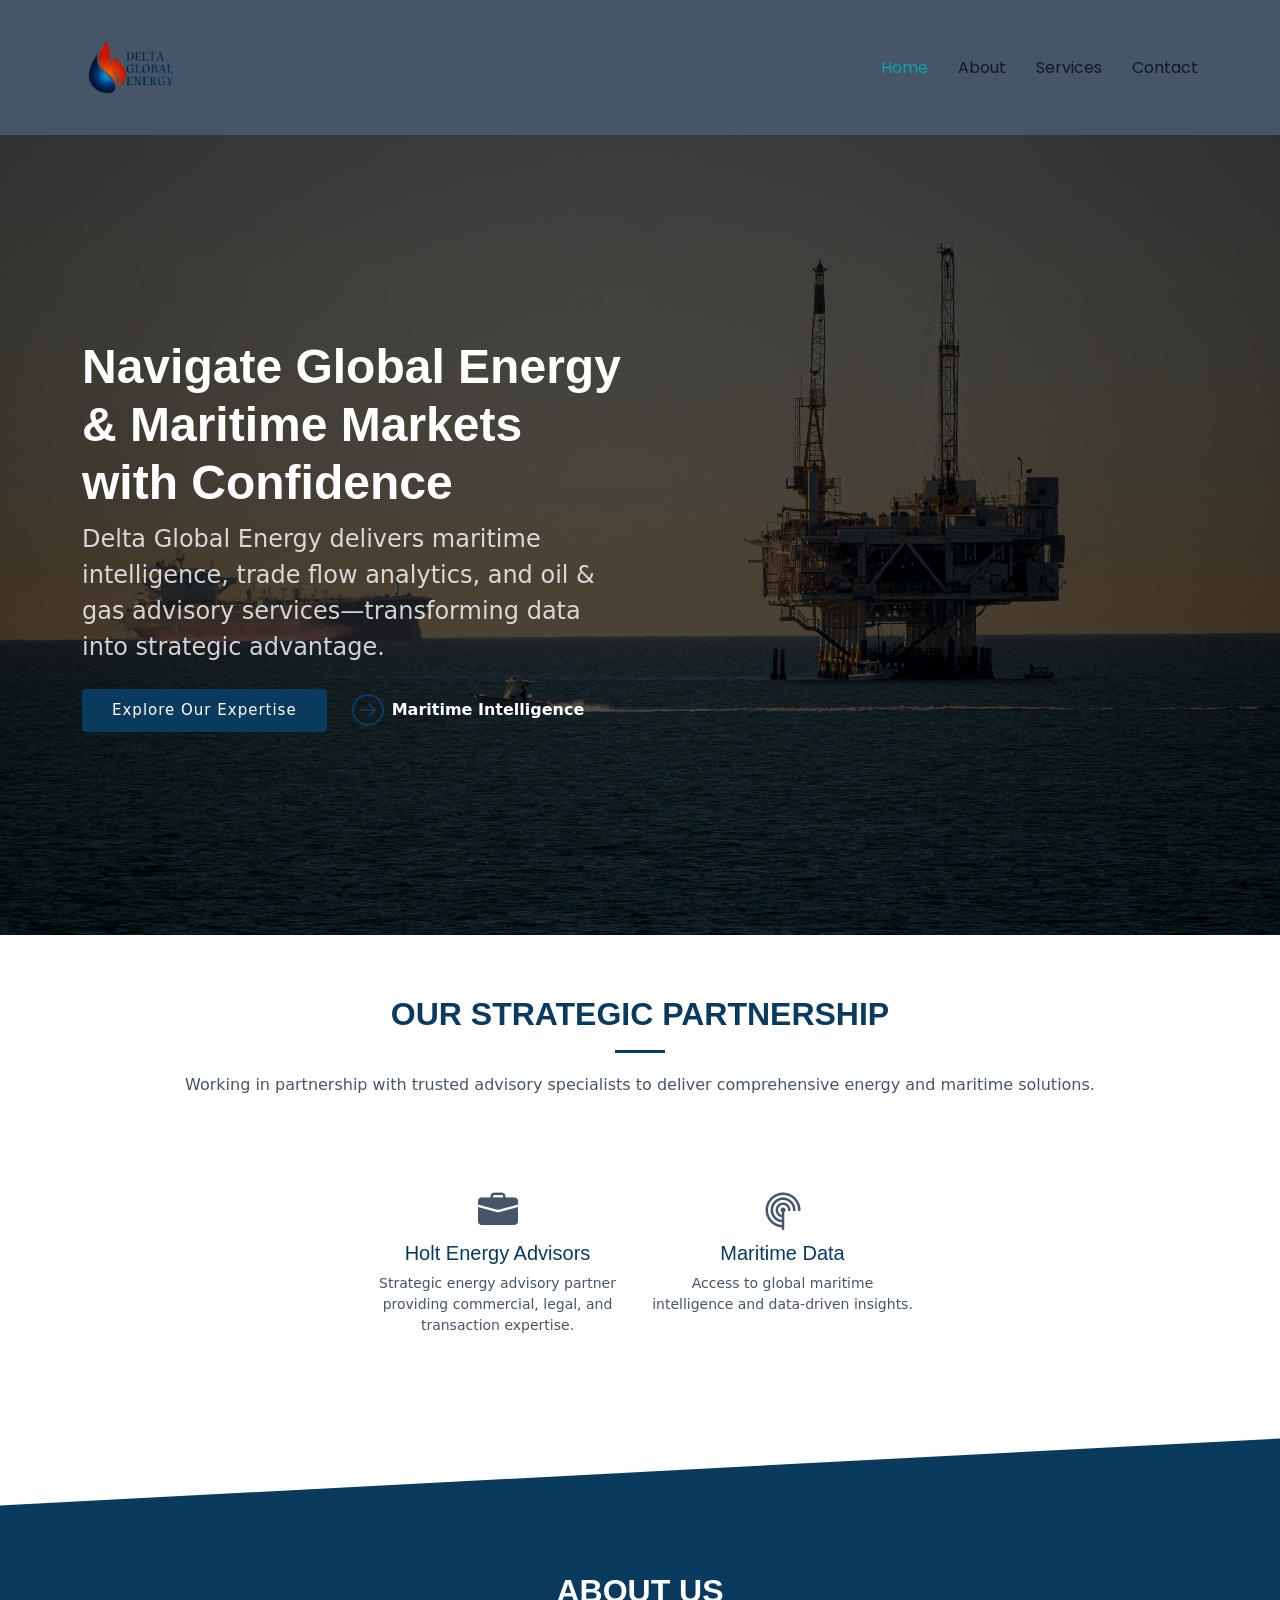
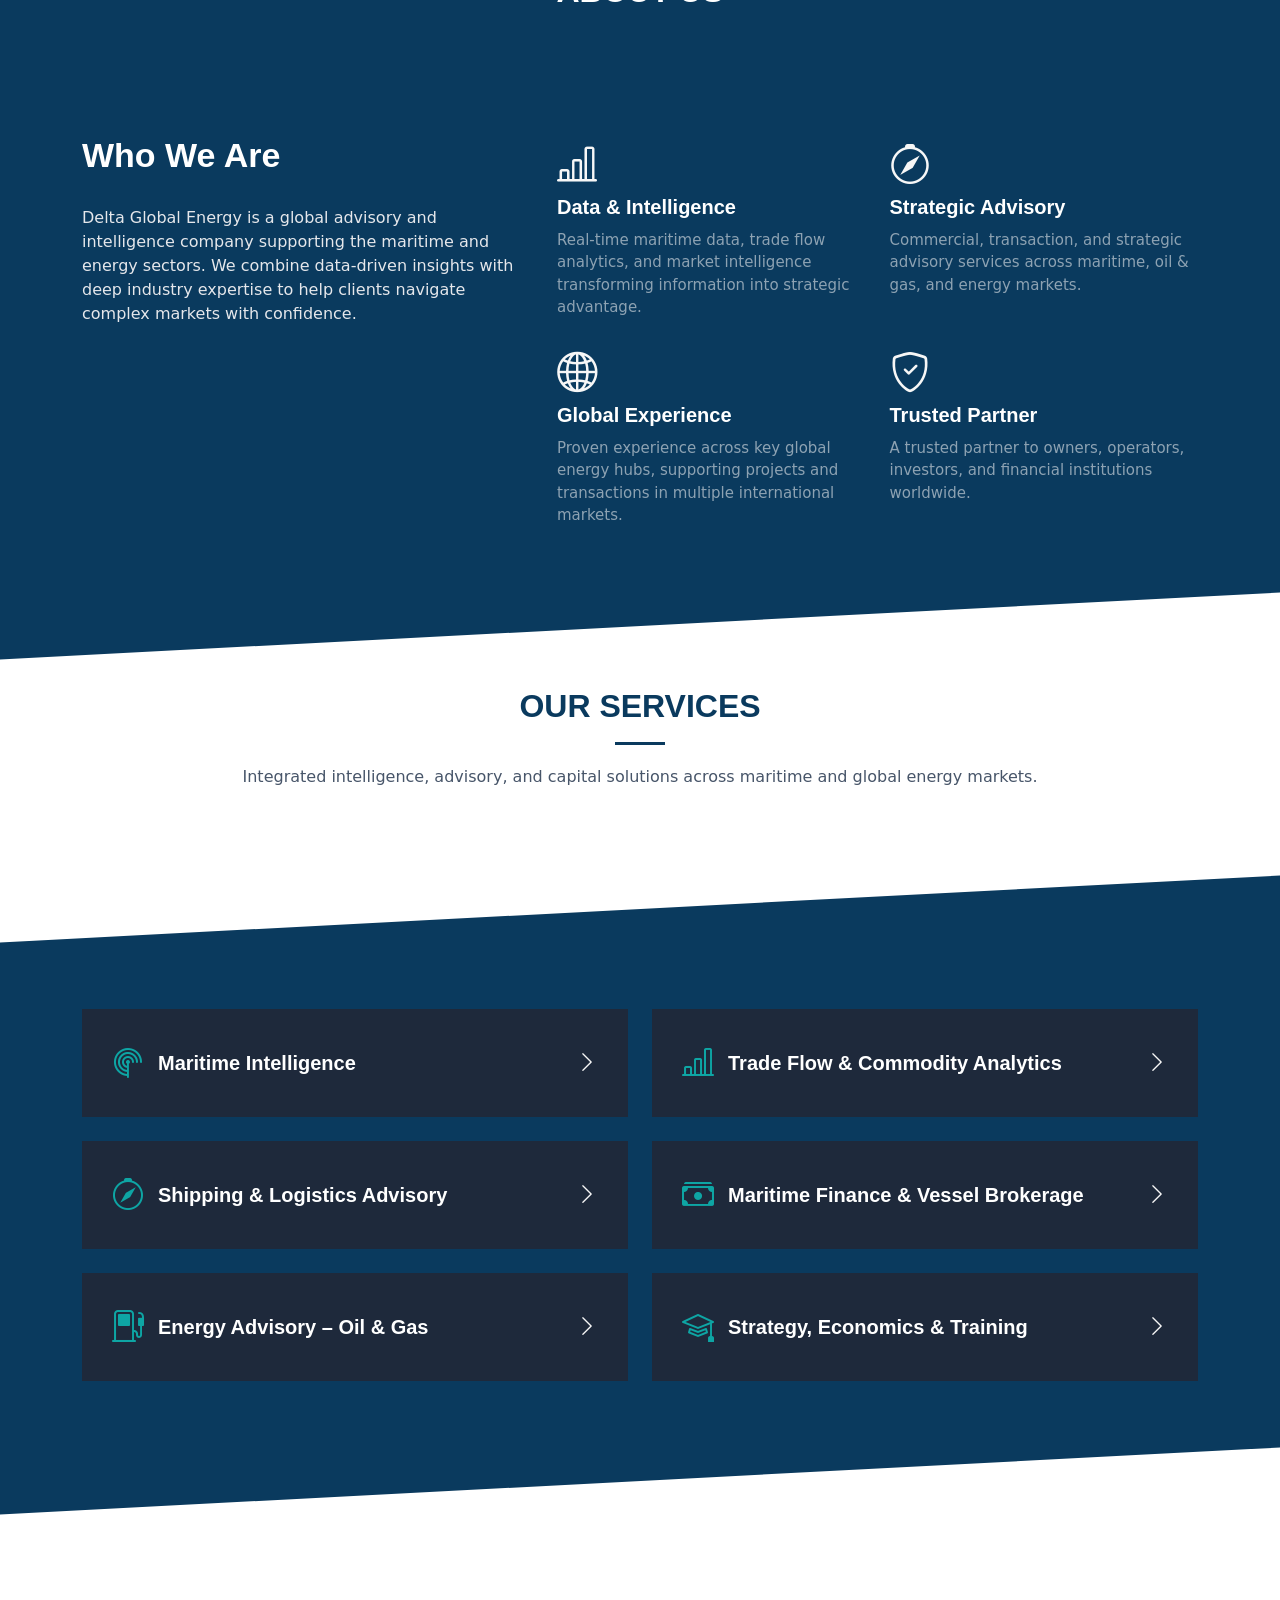
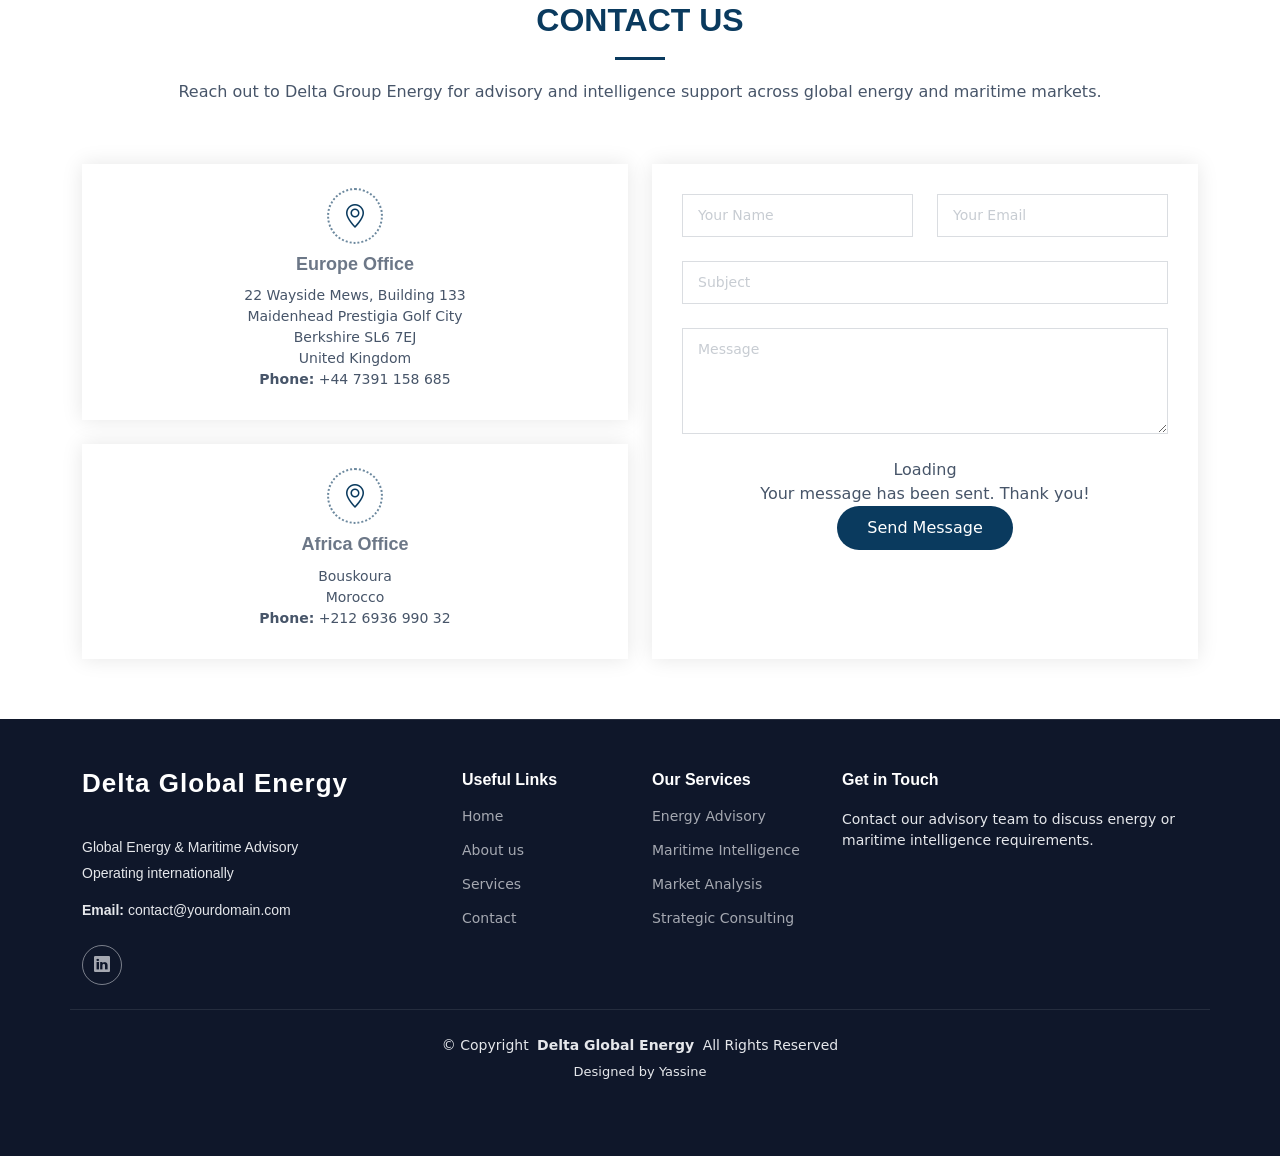
==== commit b34e9985: "version 2 after meeting" ====
--- a/index.html
+++ b/index.html
@@ -61,7 +61,7 @@
   <main class="main">
 
     <!-- Hero Section -->
-<section id="hero" class="hero section">
+<section id="hero" class="hero  section">
 
   <img src="assets/img/pexels-thomas-parker-1272388137-35624822.jpg" alt="" data-aos="fade-in">
 
@@ -98,7 +98,7 @@
 <!-- /Hero Section -->
 
 
-  <!-- Partners Section -->
+ <!-- Partners Section -->
 <section id="partners" class="clients section">
 
   <div class="container" data-aos="fade-up" data-aos-delay="100">
@@ -127,22 +127,13 @@
         </div>
       </div>
 
-      <!-- Global Energy Advisory Ecosystem -->
-      <div class="col-lg-3 col-md-4 col-6" data-aos="zoom-in" data-aos-delay="200">
-        <div class="partner-item">
-          <i class="bi bi-graph-up-arrow fs-1 mb-3"></i>
-          <h5>Energy Advisory Ecosystem</h5>
-          <p class="small">
-            Collaboration with global advisory specialists across energy markets.
-          </p>
-        </div>
-      </div>
+    
 
       <!-- Maritime Intelligence & Data -->
       <div class="col-lg-3 col-md-4 col-6" data-aos="zoom-in" data-aos-delay="300">
         <div class="partner-item">
           <i class="bi bi-radar fs-1 mb-3"></i>
-          <h5>Maritime Data Ecosystem</h5>
+          <h5>Maritime Data </h5>
           <p class="small">
             Access to global maritime intelligence and data-driven insights.
           </p>
@@ -155,10 +146,10 @@
 
 </section>
 <!-- /Partners Section -->
-
-
-   <!-- About Section -->
-<section id="about" class="about section section-bg dark-background">
+ 
+
+  <!-- About Section -->
+<section id="about" class="about section section-bg dark-background change_back">
 <!-- Section Title -->
     <div class="section-title text-center mb-4">
       <h2> About us</h2>
@@ -172,15 +163,12 @@
       <div class="content col-xl-5 d-flex flex-column" data-aos="fade-up" data-aos-delay="100">
         <h3>Who We Are</h3>
         <p>
-          Delta Global Energy is a global advisory and intelligence firm
+          Delta Global Energy is a global advisory and intelligence company
           supporting the maritime and energy sectors. We combine data-driven
           insights with deep industry expertise to help clients navigate
           complex markets with confidence.
         </p>
-        <a href="#" class="about-btn align-self-center align-self-xl-start">
-          <span>About Us</span>
-          <i class="bi bi-chevron-right"></i>
-        </a>
+        
       </div>
 
       <div class="col-xl-7" data-aos="fade-up" data-aos-delay="200">
@@ -231,6 +219,8 @@
 
 </section>
 <!-- /About Section -->
+
+  
 
    <!-- Section Title -->
   <div class="container section-title" data-aos="fade-up">
@@ -240,137 +230,161 @@
       maritime and global energy markets.
     </p>
   </div><!-- End Section Title -->
-
+ 
  <!-- Services Section -->
 <section id="services" class="services section section-bg dark-background">
 
-
-
   <div class="container">
-
     <div class="row gy-4">
 
-      <!-- Maritime Intelligence -->
-      <div class="col-md-6" data-aos="fade-up" data-aos-delay="100">
-        <div class="service-item d-flex position-relative h-100">
-          <i class="bi bi-radar icon flex-shrink-0"></i>
-          <div>
-            <h4 class="title">
-              <a href="service-details.html" class="stretched-link">
-                Maritime Intelligence
-              </a>
-            </h4>
-            <p class="description">
-              Real-time and historical AIS vessel tracking, port congestion
-              analytics, and maritime data intelligence to support confident,
-              data-driven decisions.
-            </p>
-          </div>
-        </div>
-      </div><!-- End Service Item -->
-
-      <!-- Trade Flow & Commodity Analytics -->
-      <div class="col-md-6" data-aos="fade-up" data-aos-delay="200">
-        <div class="service-item d-flex position-relative h-100">
-          <i class="bi bi-bar-chart-line icon flex-shrink-0"></i>
-          <div>
-            <h4 class="title">
-              <a href="service-details.html" class="stretched-link">
-                Trade Flow & Commodity Analytics
-              </a>
-            </h4>
-            <p class="description">
-              Global visibility on bulk, container, and tanker movements,
-              identifying commodity origins, destinations, volumes, and market
-              trends.
-            </p>
-          </div>
-        </div>
-      </div><!-- End Service Item -->
-
-      <!-- Shipping & Logistics Advisory -->
-      <div class="col-md-6" data-aos="fade-up" data-aos-delay="300">
-        <div class="service-item d-flex position-relative h-100">
-          <i class="bi bi-compass icon flex-shrink-0"></i>
-          <div>
-            <h4 class="title">
-              <a href="service-details.html" class="stretched-link">
-                Shipping & Logistics Advisory
-              </a>
-            </h4>
-            <p class="description">
-              Advisory services to optimize fleet deployment, chartering
-              strategies, port calls, and operational efficiency across global
-              supply chains.
-            </p>
-          </div>
-        </div>
-      </div><!-- End Service Item -->
-
-      <!-- Maritime Finance & Vessel Brokerage -->
-      <div class="col-md-6" data-aos="fade-up" data-aos-delay="400">
-        <div class="service-item d-flex position-relative h-100">
-          <i class="bi bi-cash-stack icon flex-shrink-0"></i>
-          <div>
-            <h4 class="title">
-              <a href="service-details.html" class="stretched-link">
-                Maritime Finance & Vessel Brokerage
-              </a>
-            </h4>
-            <p class="description">
-              Tailored asset finance, leasing solutions, sale & purchase
-              advisory, and chartering support across newbuildings and
-              second-hand vessels.
-            </p>
-          </div>
-        </div>
-      </div><!-- End Service Item -->
-
-      <!-- Energy Advisory (Oil & Gas) -->
-      <div class="col-md-6" data-aos="fade-up" data-aos-delay="500">
-        <div class="service-item d-flex position-relative h-100">
-          <i class="bi bi-fuel-pump icon flex-shrink-0"></i>
-          <div>
-            <h4 class="title">
-              <a href="service-details.html" class="stretched-link">
-                Energy Advisory – Oil & Gas
-              </a>
-            </h4>
-            <p class="description">
-              Commercial, legal, and transaction advisory services covering
-              acquisitions, divestments, due diligence, hydrocarbon sales, and
-              upstream strategy.
-            </p>
-          </div>
-        </div>
-      </div><!-- End Service Item -->
-
-      <!-- Strategy, Economics & Training -->
-      <div class="col-md-6" data-aos="fade-up" data-aos-delay="600">
-        <div class="service-item d-flex position-relative h-100">
-          <i class="bi bi-mortarboard icon flex-shrink-0"></i>
-          <div>
-            <h4 class="title">
-              <a href="service-details.html" class="stretched-link">
-                Strategy, Economics & Training
-              </a>
-            </h4>
-            <p class="description">
-              Advanced economic modeling, strategic consulting, and
-              industry-focused training programs supporting informed investment
-              and operational decisions.
-            </p>
-          </div>
-        </div>
-      </div><!-- End Service Item -->
-
-    </div>
-
+      <!-- Service 1 -->
+      <div class="col-md-6">
+        <div class="service-item js-service">
+
+          <div class="service-header">
+            <div class="left">
+              <i class="bi bi-radar service-icon"></i>
+              <h4 class="title">Maritime Intelligence</h4>
+            </div>
+            <i class="bi bi-chevron-right toggle-icon"></i>
+          </div>
+
+          <p class="description collapsed">
+            Comprehensive maritime intelligence services providing real-time and
+            historical AIS vessel tracking, port congestion analysis, vessel movement
+            monitoring, and maritime traffic analytics. Our solutions deliver accurate
+            insights into global shipping activity, supporting operational planning,
+            risk assessment, and informed commercial and strategic decision-making
+            across international maritime markets.
+          </p>
+
+        </div>
+      </div>
+
+      <!-- Service 2 -->
+      <div class="col-md-6">
+        <div class="service-item js-service">
+
+          <div class="service-header">
+            <div class="left">
+              <i class="bi bi-bar-chart-line service-icon"></i>
+              <h4 class="title">Trade Flow & Commodity Analytics</h4>
+            </div>
+            <i class="bi bi-chevron-right toggle-icon"></i>
+          </div>
+
+          <p class="description collapsed">
+            Advanced trade flow and commodity analytics offering global visibility on
+            bulk, container, and tanker movements. We identify commodity origins,
+            destinations, cargo volumes, trade routes, and market dynamics, enabling
+            clients to assess supply and demand patterns, monitor trade corridors, and
+            anticipate market trends across global energy and commodity sectors.
+          </p>
+
+        </div>
+      </div>
+
+      <!-- Service 3 -->
+      <div class="col-md-6">
+        <div class="service-item js-service">
+
+          <div class="service-header">
+            <div class="left">
+              <i class="bi bi-compass service-icon"></i>
+              <h4 class="title">Shipping & Logistics Advisory</h4>
+            </div>
+            <i class="bi bi-chevron-right toggle-icon"></i>
+          </div>
+
+          <p class="description collapsed">
+            Strategic shipping and logistics advisory services designed to optimize
+            fleet deployment, chartering strategies, port operations, and supply chain
+            efficiency. We support shipowners, charterers, and operators with expert
+            guidance on vessel utilization, route planning, operational performance,
+            and logistics decision-making across global maritime networks.
+          </p>
+
+        </div>
+      </div>
+
+      <!-- Service 4 -->
+      <div class="col-md-6">
+        <div class="service-item js-service">
+
+          <div class="service-header">
+            <div class="left">
+              <i class="bi bi-cash-stack service-icon"></i>
+              <h4 class="title">Maritime Finance & Vessel Brokerage</h4>
+            </div>
+            <i class="bi bi-chevron-right toggle-icon"></i>
+          </div>
+
+          <p class="description collapsed">
+            Specialized maritime finance and vessel brokerage services covering asset
+            finance, leasing structures, sale and purchase advisory, and chartering
+            support. We advise clients on transactions involving newbuildings and
+            second-hand vessels, providing commercial insight, market intelligence,
+            and execution support throughout the lifecycle of maritime assets.
+          </p>
+
+        </div>
+      </div>
+
+      <!-- Service 5 -->
+      <div class="col-md-6">
+        <div class="service-item js-service">
+
+          <div class="service-header">
+            <div class="left">
+              <i class="bi bi-fuel-pump service-icon"></i>
+              <h4 class="title">Energy Advisory – Oil & Gas</h4>
+            </div>
+            <i class="bi bi-chevron-right toggle-icon"></i>
+          </div>
+
+          <p class="description collapsed">
+            Comprehensive energy advisory services across the oil and gas sector,
+            including commercial, legal, and transaction advisory. Our expertise
+            covers acquisitions and divestments, due diligence, hydrocarbon sales,
+            upstream strategy, portfolio optimization, and support for complex energy
+            transactions in international markets.
+          </p>
+
+        </div>
+      </div>
+
+      <!-- Service 6 -->
+      <div class="col-md-6">
+        <div class="service-item js-service">
+
+          <div class="service-header">
+            <div class="left">
+              <i class="bi bi-mortarboard service-icon"></i>
+              <h4 class="title">Strategy, Economics & Training</h4>
+            </div>
+            <i class="bi bi-chevron-right toggle-icon"></i>
+          </div>
+
+          <p class="description collapsed">
+            Strategy, economics, and training services delivering advanced economic
+            modeling, strategic consulting, and industry-focused training programs.
+            We support executives, investors, and operational teams with structured
+            analysis, decision frameworks, and knowledge transfer tailored to the
+            energy and maritime sectors.
+          </p>
+
+        </div>
+      </div>
+
+    </div>
   </div>
 
 </section>
 <!-- /Services Section -->
 
+
+
+  
 
   <!-- Contact Section -->
 <section id="contact" class="contact section">
@@ -391,39 +405,34 @@
       <div class="col-lg-6">
         <div class="row gy-4">
 
-          <!-- Head Office -->
-          <div class="col-lg-12">
-            <div class="info-item d-flex flex-column justify-content-center align-items-center">
-              <i class="bi bi-geo-alt"></i>
-              <h3>Head Office</h3>
-              <p class="text-center">
-                Trust Company Complex<br>
-                Ajeltake Road, Ajeltake Island<br>
-                Majuro, Marshall Islands, MH96960
-              </p>
-            </div>
-          </div><!-- End Info Item -->
-
-          <!-- Phone -->
-          <div class="col-md-6">
-            <div class="info-item d-flex flex-column justify-content-center align-items-center">
-              <i class="bi bi-telephone"></i>
-              <h3>Call Us</h3>
-              <p>
-                +44 7391 158 685<br>
-                +212 6936 990 32
-              </p>
-            </div>
-          </div><!-- End Info Item -->
-
-          <!-- Email -->
-          <div class="col-md-6">
-            <div class="info-item d-flex flex-column justify-content-center align-items-center">
-              <i class="bi bi-envelope"></i>
-              <h3>Email Us</h3>
-              <p>sales@deltaglobalenergy.com</p>
-            </div>
-          </div><!-- End Info Item -->
+         <!-- Europe Office -->
+<div class="col-lg-12">
+  <div class="info-item d-flex flex-column justify-content-center align-items-center">
+    <i class="bi bi-geo-alt"></i>
+    <h3>Europe Office</h3>
+    <p class="text-center">
+      22 Wayside Mews, Building 133<br>
+      Maidenhead Prestigia Golf City<br>
+      Berkshire SL6 7EJ<br>
+      United Kingdom<br>
+      <strong>Phone:</strong> +44 7391 158 685
+    </p>
+  </div>
+</div><!-- End Info Item -->
+
+       
+<!-- Africa Office -->
+<div class="col-lg-12">
+  <div class="info-item d-flex flex-column justify-content-center align-items-center">
+    <i class="bi bi-geo-alt"></i>
+    <h3>Africa Office</h3>
+    <p class="text-center">
+      Bouskoura<br>
+      Morocco<br>
+      <strong>Phone:</strong> +212 6936 990 32
+    </p>
+  </div>
+</div><!-- End Info Item -->
 
         </div>
       </div>
@@ -496,7 +505,7 @@
 
         <div class="social-links d-flex mt-4">
           <a href="#"><i class="bi bi-linkedin"></i></a>
-          <a href="#"><i class="bi bi-twitter-x"></i></a>
+      
         </div>
       </div>
 
--- a/assets/css/main.css
+++ b/assets/css/main.css
@@ -1,10 +1,12 @@
  /* ================================
    Fonts
 ================================ */
+
+ 
+
 :root {
   --default-font: "Inter", system-ui, -apple-system, "Segoe UI",
-    "Helvetica Neue", Arial, sans-serif;
-
+  "Helvetica Neue", Arial, sans-serif;
   --heading-font: "Montserrat", sans-serif;
   --nav-font: "Poppins", sans-serif;
 }
@@ -15,8 +17,13 @@
 :root {
   --background-color: #ffffff;        /* Main background */
   --default-color: #475569;           /* Body text */
-  --heading-color: #0f172a;           /* Dark Navy headings */
-  --accent-color: #0b3c5d;            /* Navy Blue (Primary brand color) */
+   /* --heading-color: #0f172a;          */
+  /* --accent-color: #0b3c5d;           */
+
+--accent-color: #0a3a5e;    
+--heading-color: #0a3a5e;  
+
+
   --surface-color: #ffffff;           /* Cards, boxes */
   --contrast-color: #ffffff;          /* Text on dark / accent */
 }
@@ -53,7 +60,7 @@
 
 /* Dark / Maritime sections */
 .dark-background {
-  --background-color: #0f172a;         /* Deep Navy */
+  --background-color: #0f172a;    
   --default-color: #e5e7eb;
   --heading-color: #ffffff;
   --surface-color: #1e293b;
@@ -122,57 +129,7 @@
   font-family: var(--heading-font);
 }
 
-/* PHP Email Form Messages
-------------------------------*/
-.php-email-form .error-message {
-  display: none;
-  background: #df1529;
-  color: #ffffff;
-  text-align: left;
-  padding: 15px;
-  margin-bottom: 24px;
-  font-weight: 600;
-}
-
-.php-email-form .sent-message {
-  display: none;
-  color: #ffffff;
-  background: #059652;
-  text-align: center;
-  padding: 15px;
-  margin-bottom: 24px;
-  font-weight: 600;
-}
-
-.php-email-form .loading {
-  display: none;
-  background: var(--surface-color);
-  text-align: center;
-  padding: 15px;
-  margin-bottom: 24px;
-}
-
-.php-email-form .loading:before {
-  content: "";
-  display: inline-block;
-  border-radius: 50%;
-  width: 24px;
-  height: 24px;
-  margin: 0 10px -6px 0;
-  border: 3px solid var(--accent-color);
-  border-top-color: var(--surface-color);
-  animation: php-email-form-loading 1s linear infinite;
-}
-
-@keyframes php-email-form-loading {
-  0% {
-    transform: rotate(0deg);
-  }
-
-  100% {
-    transform: rotate(360deg);
-  }
-}
+
 
 /* Pulsating Play Button
 ------------------------------*/
@@ -258,18 +215,32 @@
 --------------------------------------------------------------*/
 .header {
   color: var(--default-color);
-  background-color: var(--background-color);
+  background-color: var(--default-color);
   padding: 20px 0;
   transition: all 0.5s;
   z-index: 997;
-}
-
+  /* ===================== */
+  height: 15vh;
+}
+@media (max-width: 768px) {
+.header {
+  color: var(--default-color);
+  background-color: var(--default-color);
+  padding: 20px 0;
+  transition: all 0.5s;
+  z-index: 997;
+  /* ===================== */
+  height: 10vh;
+}
+
+}
 .header .logo {
   line-height: 1;
 }
 
 .header .logo img {
-  max-height: 36px;
+  /*=============== */
+  max-height: 56px;
   margin-right: 8px;
 }
 
@@ -293,7 +264,7 @@
   font-size: 14px;
   padding: 8px 25px;
   margin: 0 0 0 30px;
-  /* border-radius: 4px; */
+  border-radius: 0px !important;
   transition: 0.3s;
 }
 
@@ -830,13 +801,16 @@
 
 .section-bg {
   background-color: transparent;
+
   padding: 160px 0;
   position: relative;
-}
-
-.section-bg:before {
+} 
+
+ 
+
+ .section-bg:before {
   content: "";
-  background-color: var(--background-color);
+  background-color: var(--accent-color);  
   position: absolute;
   bottom: 60px;
   top: 60px;
@@ -844,6 +818,7 @@
   right: 0;
   transform: skewY(-3deg);
 }
+
 
 .section-bg .container {
   position: relative;
@@ -1066,9 +1041,11 @@
 
 .about .icon-box i {
   font-size: 40px;
-  color: var(--accent-color);
+  /* color: var(--background-color); */
+   color: #f7f7f7;
   margin-bottom: 10px;
 }
+
 
 .about .icon-box h4 {
   font-size: 20px;
@@ -1227,43 +1204,66 @@
 
 .tabs .tab-pane p:last-child {
   margin-bottom: 0;
-}
-
-/*--------------------------------------------------------------
-# Services Section
---------------------------------------------------------------*/
-.services .service-item {
+} 
+/* ======= service  ======= */
+
+ .services .service-item {
   background-color: var(--surface-color);
   padding: 30px;
-  transition: 0.3s;
-}
-
-.services .service-item .icon {
-  font-size: 36px;
-  line-height: 0;
-  margin-right: 30px;
-  color: var(--accent-color);
-}
-
-.services .service-item .title {
+  /* border-radius: 6px; */
+  height: auto;
+}
+
+/* Header */
+.service-header {
+  display: flex;
+  justify-content: space-between;
+  align-items: center;
+}
+
+/* Left side */
+.service-header .left {
+  display: flex;
+  align-items: center;
+  gap: 14px;
+}
+
+.service-icon {
+  font-size: 32px;
+  color: var(--accent-secondary);
+}
+
+.title {
+  margin: 0;
+  font-size: 20px;
   font-weight: 700;
-  margin-bottom: 15px;
-  font-size: 20px;
-}
-
-.services .service-item .title a {
-  color: var(--heading-color);
-}
-
-.services .service-item .description {
+}
+
+/* Toggle icon */
+.toggle-icon {
+  font-size: 22px;
+  cursor: pointer;
+  transition: transform 0.3s ease;
+   color:#f7f7f7 !important; 
+}
+
+/* Description */
+.description {
+  margin-top: 15px;
+  font-size: 14px;
   line-height: 24px;
-  font-size: 14px;
-  margin: 0;
-}
-
-.services .service-item:hover {
-  background-color: color-mix(in srgb, var(--surface-color) 90%, white 5%);
-}
+  display: none;
+}
+
+/* Active states */
+.description.open {
+  display: block;
+}
+
+.toggle-icon.open {
+  transform: rotate(90deg);
+}
+
 
 /*--------------------------------------------------------------
 # Portfolio Section
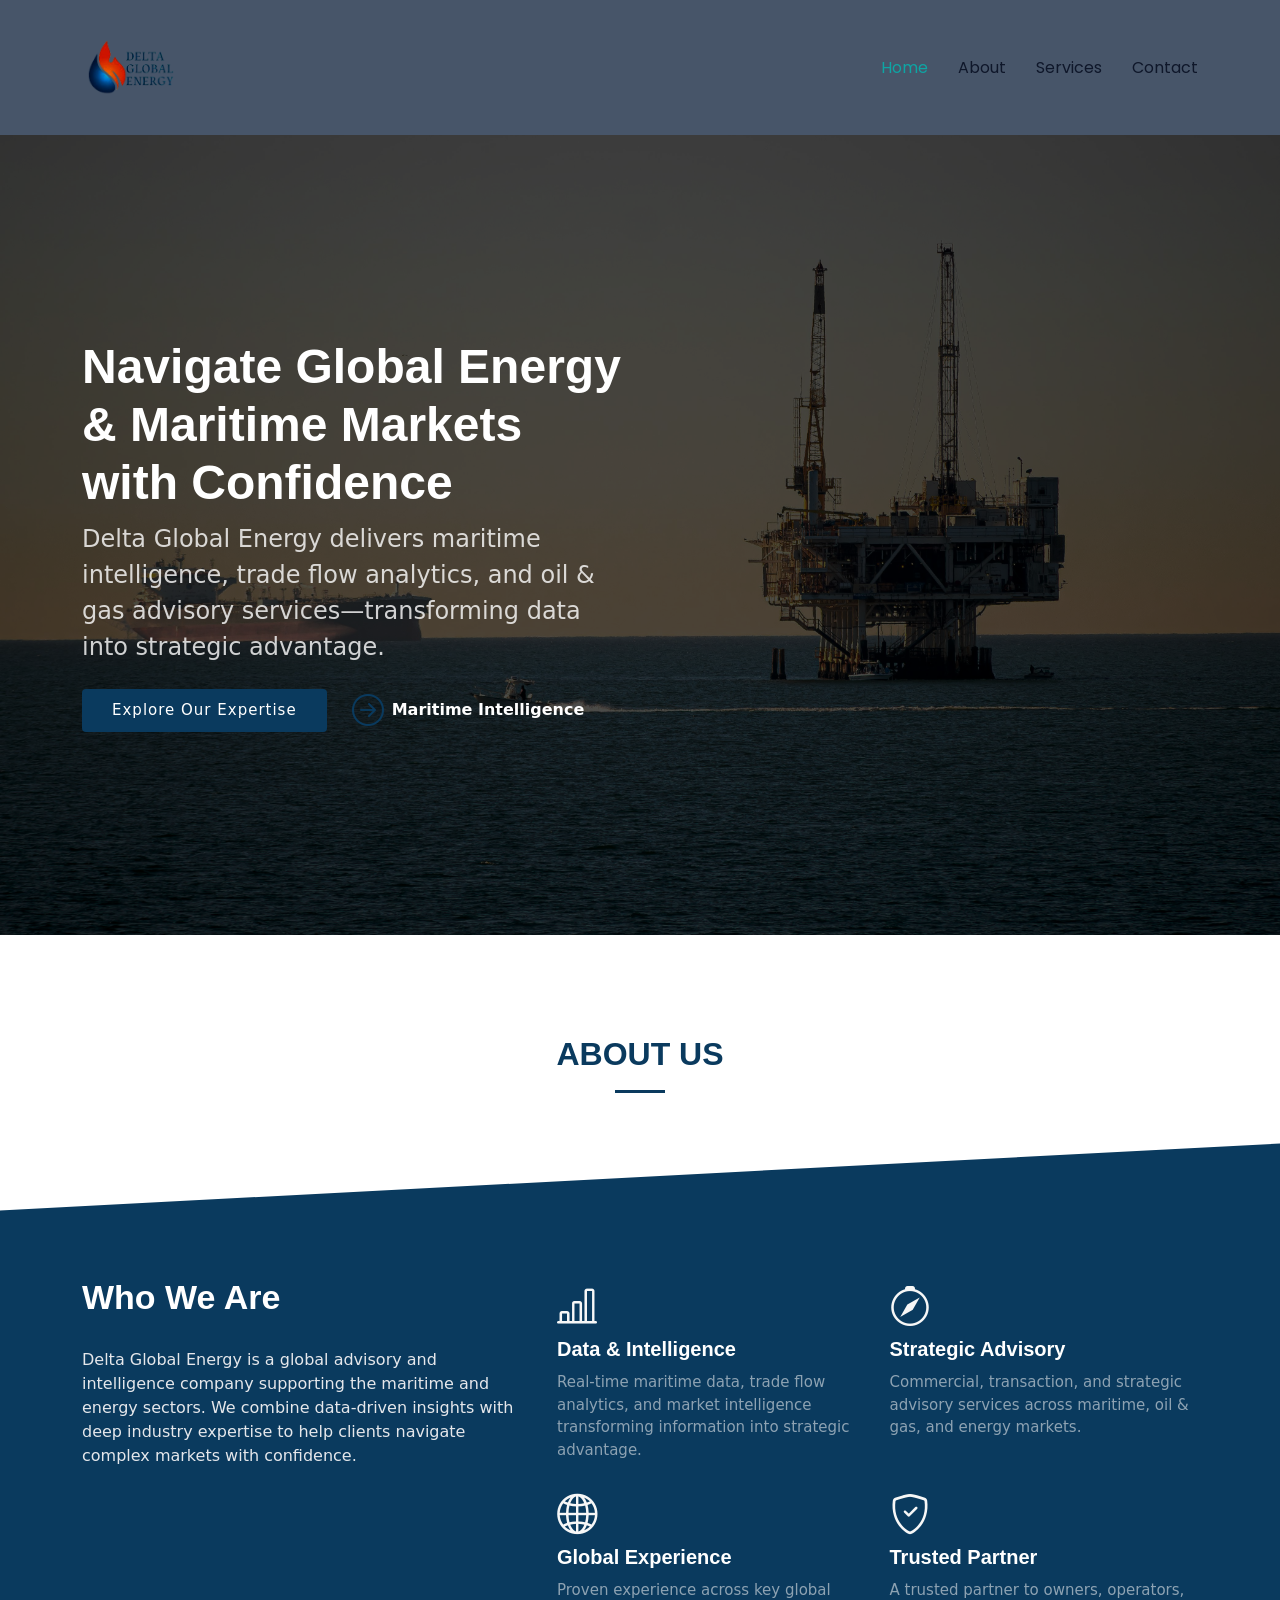
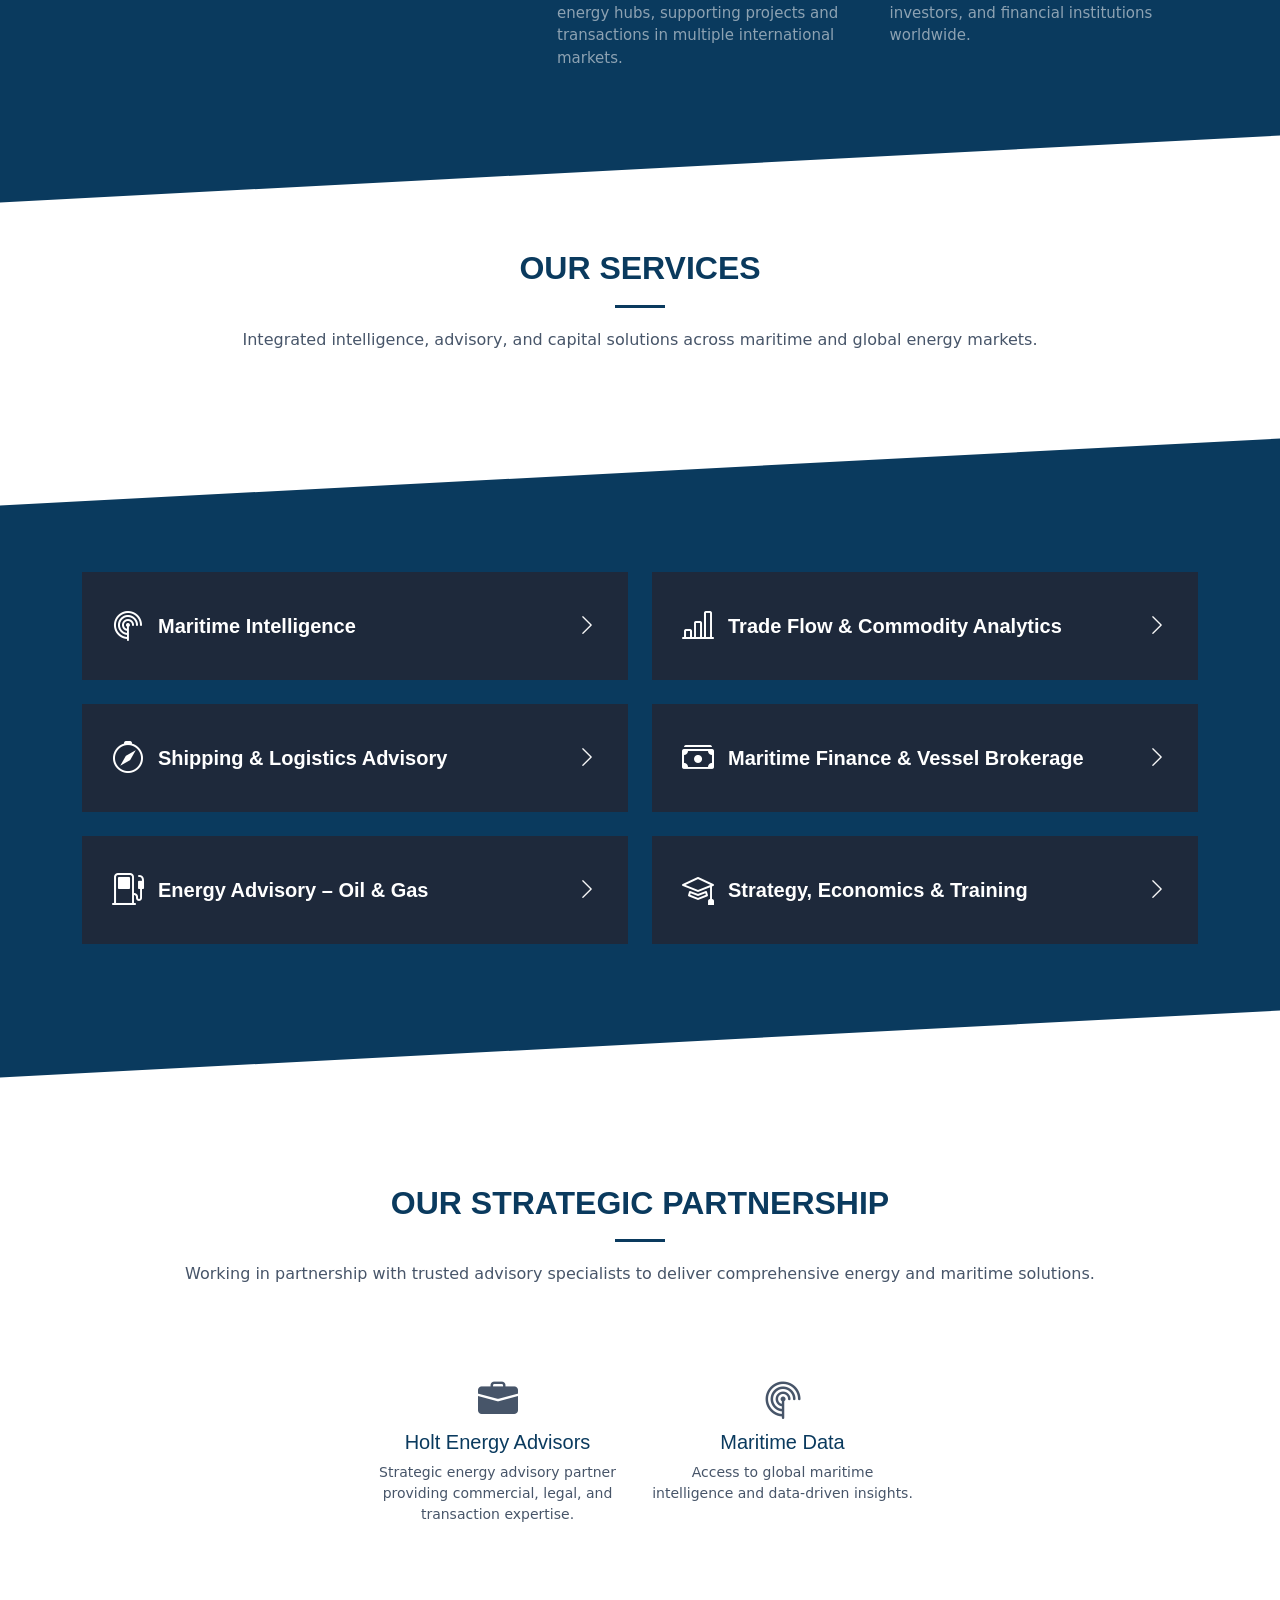
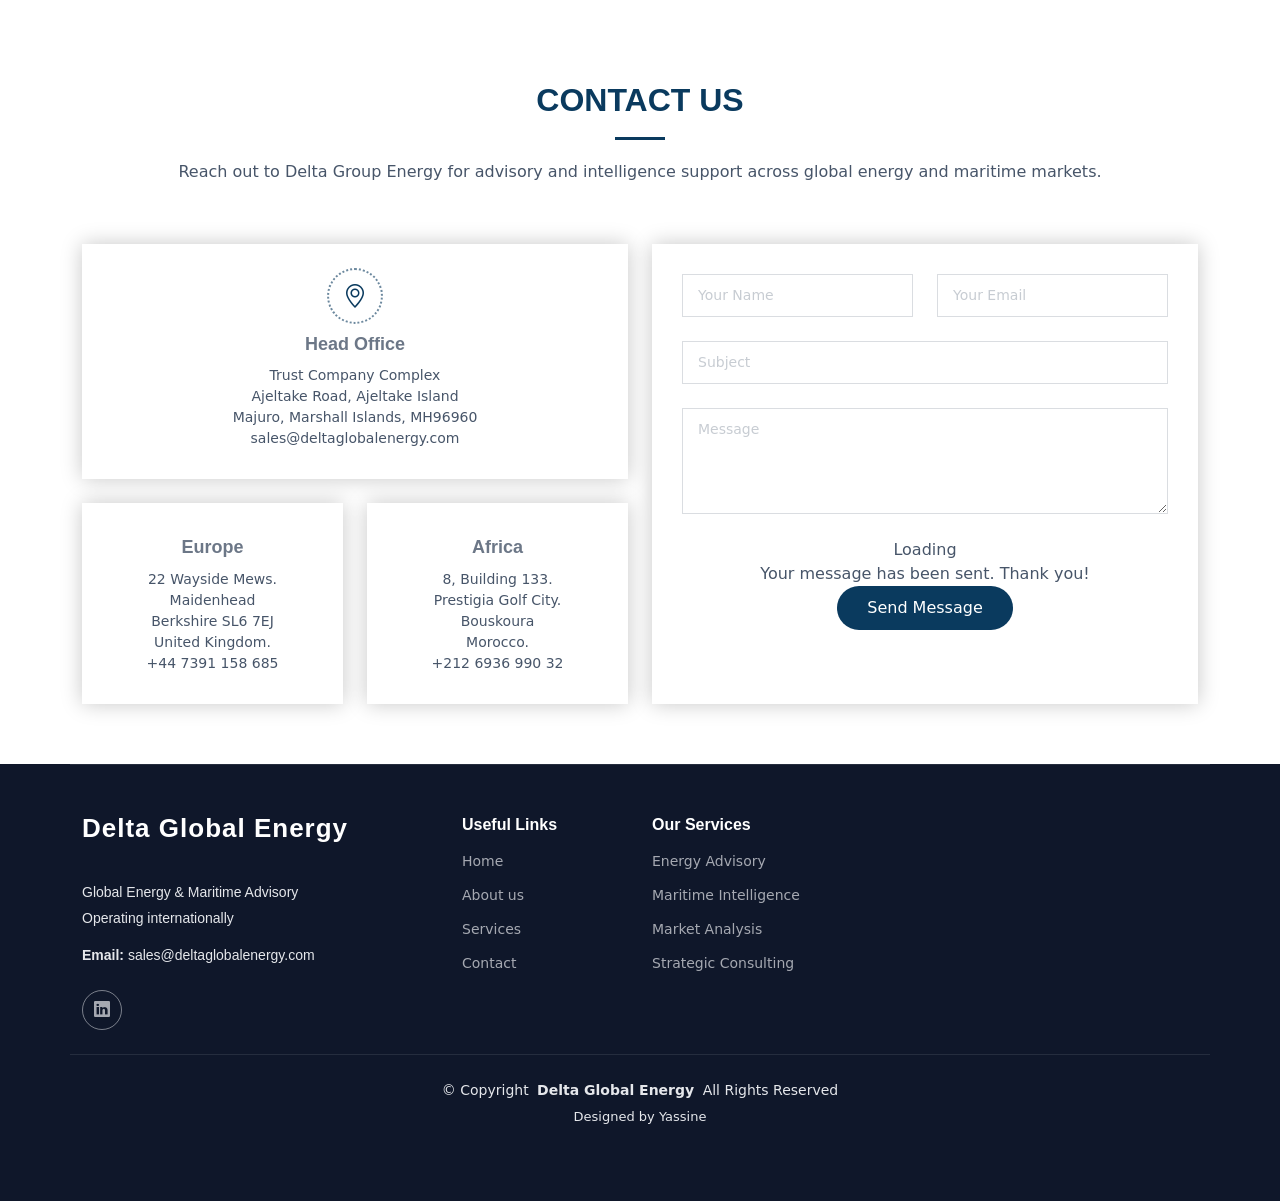
==== commit a6fa7bea: "second verson eng br" ====
--- a/index.html
+++ b/index.html
@@ -58,9 +58,9 @@
     </div>
   </header>
 
-  <main class="main">
-
-    <!-- Hero Section -->
+<main class="main">
+
+<!-- Hero Section -->
 <section id="hero" class="hero  section">
 
   <img src="assets/img/pexels-thomas-parker-1272388137-35624822.jpg" alt="" data-aos="fade-in">
@@ -84,7 +84,7 @@
             Explore Our Expertise
           </a>
 
-          <a href="#maritime" class="btn-watch-video d-flex align-items-center">
+          <a href="#services" class="btn-watch-video d-flex align-items-center">
             <i class="bi bi-arrow-right-circle"></i>
             <span>Maritime Intelligence</span>
           </a>
@@ -96,65 +96,16 @@
 
 </section>
 <!-- /Hero Section -->
-
-
- <!-- Partners Section -->
-<section id="partners" class="clients section">
-
-  <div class="container" data-aos="fade-up" data-aos-delay="100">
-
-    <!-- Section Title -->
-    <div class="section-title text-center mb-4">
-      <h2>Our Strategic Partnership</h2>
-      <p>
-        Working in partnership with trusted advisory specialists to deliver
-        comprehensive energy and maritime solutions.
-      </p>
-    </div>
-    <!-- End Section Title -->
-
-    <div class="row justify-content-center text-center g-4">
-
-      <!-- Holt Energy Advisors -->
-      <div class="col-lg-3 col-md-4 col-6" data-aos="zoom-in" data-aos-delay="100">
-        <div class="partner-item">
-          <i class="bi bi-briefcase-fill fs-1 mb-3"></i>
-          <h5>Holt Energy Advisors</h5>
-          <p class="small">
-            Strategic energy advisory partner providing commercial, legal,
-            and transaction expertise.
-          </p>
-        </div>
-      </div>
-
-    
-
-      <!-- Maritime Intelligence & Data -->
-      <div class="col-lg-3 col-md-4 col-6" data-aos="zoom-in" data-aos-delay="300">
-        <div class="partner-item">
-          <i class="bi bi-radar fs-1 mb-3"></i>
-          <h5>Maritime Data </h5>
-          <p class="small">
-            Access to global maritime intelligence and data-driven insights.
-          </p>
-        </div>
-      </div>
-
-    </div>
-
-  </div>
-
-</section>
-<!-- /Partners Section -->
- 
-
-  <!-- About Section -->
+<!-- Section Title -->
+   
+  
+  <div class="section-title1 text-center mb-4">
+      <h2 id="aboutus"> About us</h2>      
+    </div>
+<!-- About Section -->
 <section id="about" class="about section section-bg dark-background change_back">
 <!-- Section Title -->
-    <div class="section-title text-center mb-4">
-      <h2> About us</h2>
-      
-    </div>
+  
     <!-- End Section Title -->
   <div class="container position-relative">
 
@@ -221,6 +172,8 @@
 <!-- /About Section -->
 
   
+ 
+   
 
    <!-- Section Title -->
   <div class="container section-title" data-aos="fade-up">
@@ -385,6 +338,55 @@
 
 
   
+ <!-- Partners Section -->
+<section id="partners" class="clients section">
+
+  <div class="container" data-aos="fade-up" data-aos-delay="100">
+
+    <!-- Section Title -->
+    <div class="section-title text-center mb-4">
+      <h2>Our Strategic Partnership</h2>
+      <p>
+        Working in partnership with trusted advisory specialists to deliver
+        comprehensive energy and maritime solutions.
+      </p>
+    </div>
+    <!-- End Section Title -->
+
+    <div class="row justify-content-center text-center g-4">
+
+      <!-- Holt Energy Advisors -->
+      <div class="col-lg-3 col-md-4 col-6" data-aos="zoom-in" data-aos-delay="100">
+        <div class="partner-item">
+          <i class="bi bi-briefcase-fill fs-1 mb-3"></i>
+          <h5>Holt Energy Advisors</h5>
+          <p class="small">
+            Strategic energy advisory partner providing commercial, legal,
+            and transaction expertise.
+          </p>
+        </div>
+      </div>
+
+    
+
+      <!-- Maritime Intelligence & Data -->
+      <div class="col-lg-3 col-md-4 col-6" data-aos="zoom-in" data-aos-delay="300">
+        <div class="partner-item">
+          <i class="bi bi-radar fs-1 mb-3"></i>
+          <h5>Maritime Data </h5>
+          <p class="small">
+            Access to global maritime intelligence and data-driven insights.
+          </p>
+        </div>
+      </div>
+
+    </div>
+
+  </div>
+
+</section>
+<!-- /Partners Section -->
+ 
 
   <!-- Contact Section -->
 <section id="contact" class="contact section">
@@ -403,36 +405,51 @@
     <div class="row gy-4">
 
       <div class="col-lg-6">
-        <div class="row gy-4">
-
-         <!-- Europe Office -->
-<div class="col-lg-12">
-  <div class="info-item d-flex flex-column justify-content-center align-items-center">
-    <i class="bi bi-geo-alt"></i>
-    <h3>Europe Office</h3>
-    <p class="text-center">
-      22 Wayside Mews, Building 133<br>
-      Maidenhead Prestigia Golf City<br>
-      Berkshire SL6 7EJ<br>
-      United Kingdom<br>
-      <strong>Phone:</strong> +44 7391 158 685
-    </p>
-  </div>
-</div><!-- End Info Item -->
-
-       
-<!-- Africa Office -->
-<div class="col-lg-12">
-  <div class="info-item d-flex flex-column justify-content-center align-items-center">
-    <i class="bi bi-geo-alt"></i>
-    <h3>Africa Office</h3>
-    <p class="text-center">
-      Bouskoura<br>
-      Morocco<br>
-      <strong>Phone:</strong> +212 6936 990 32
-    </p>
-  </div>
-</div><!-- End Info Item -->
+
+
+       <div class="row gy-4">
+
+          <!-- Head Office -->
+          <div class="col-lg-12">
+            <div class="info-item d-flex flex-column justify-content-center align-items-center">
+              <i class="bi bi-geo-alt"></i>
+              <h3>Head Office</h3>
+              <p class="text-center">
+                Trust Company Complex<br>
+                Ajeltake Road, Ajeltake Island<br>
+                Majuro, Marshall Islands, MH96960
+              </p>
+              <p>sales@deltaglobalenergy.com</p>
+            </div>
+          </div><!-- End Info Item -->
+
+          <!-- Phone -->
+          <div class="col-md-6">
+            <div class="info-item d-flex flex-column justify-content-center align-items-center">
+            
+              <h3>Europe</h3>
+              <p>22 Wayside Mews.</p>
+                <p>  Maidenhead  </p>
+               <p>  Berkshire SL6 7EJ   </p>
+               <p>  United Kingdom.  </p>
+                <p>  +44 7391 158 685  </p>
+              </p>
+            </div>
+          </div><!-- End Info Item -->
+
+          <!-- Email -->
+          <div class="col-md-6">
+            <div class="info-item d-flex flex-column justify-content-center align-items-center">
+          
+              <h3>Africa</h3>
+              <p>8, Building 133. </p> 
+              <p> Prestigia Golf City.  </p> 
+              <p>Bouskoura </p>   
+              <p>  Morocco.</p> 
+              <p>  +212 6936 990 32</p> 
+           
+            </div>
+          </div><!-- End Info Item -->
 
         </div>
       </div>
@@ -470,6 +487,11 @@
         </form>
       </div><!-- End Contact Form -->
 
+    </div>
+
+      </div>
+
+  
     </div>
 
   </div>
@@ -499,7 +521,7 @@
           <p>Operating internationally</p>
           <p class="mt-3">
             <strong>Email:</strong>
-            <span>contact@yourdomain.com</span>
+            <span>sales@deltaglobalenergy.com</span>
           </p>
         </div>
 
@@ -509,7 +531,7 @@
         </div>
       </div>
 
-      <!-- Useful Links (نصف فالموبايل) -->
+    
       <div class="col-lg-2 col-md-3 col-6 footer-links">
         <h4>Useful Links</h4>
         <ul>
@@ -520,30 +542,30 @@
         </ul>
       </div>
 
-      <!-- Our Services (نصف فالموبايل) -->
+      
       <div class="col-lg-2 col-md-3 col-6 footer-links">
         <h4>Our Services</h4>
         <ul>
-          <li><a href="#">Energy Advisory</a></li>
-          <li><a href="#">Maritime Intelligence</a></li>
-          <li><a href="#">Market Analysis</a></li>
-          <li><a href="#">Strategic Consulting</a></li>
+          <li><a href="#services">Energy Advisory</a></li>
+          <li><a href="#services">Maritime Intelligence</a></li>
+          <li><a href="#services">Market Analysis</a></li>
+          <li><a href="#services">Strategic Consulting</a></li>
         </ul>
       </div>
 
-      <!-- Get in Touch -->
-      <div class="col-lg-4 col-md-12 footer-newsletter">
+      
+      <!-- <div class="col-lg-4 col-md-12 footer-newsletter">
         <h4>Get in Touch</h4>
         <p>
           Contact our advisory team to discuss energy or maritime intelligence
           requirements.
         </p>
-      </div>
+      </div> -->
 
     </div>
   </div>
 
-  <!-- Copyright -->
+ 
   <div class="container copyright text-center mt-4">
     <p>
       © <span>Copyright</span>
--- a/assets/css/main.css
+++ b/assets/css/main.css
@@ -683,7 +683,7 @@
   background: var(--accent-color);
   color: var(--contrast-color);
   transition: 0.3s;
-  border-radius: 0 4px 4px 0;
+  /* border-radius: 0 4px 4px 0; */
 }
 
 .footer .footer-newsletter .newsletter-form input[type=submit]:hover {
@@ -718,7 +718,7 @@
   background-color: var(--accent-color);
   width: 40px;
   height: 40px;
-  border-radius: 4px;
+  /* border-radius: 4px; */
   transition: all 0.4s;
 }
 
@@ -845,6 +845,7 @@
   font-size: 32px;
   font-weight: 700;
   margin-bottom: 20px;
+  margin-top: 20px;
   padding-bottom: 20px;
   position: relative;
   text-transform: uppercase;
@@ -867,6 +868,40 @@
   margin-bottom: 0;
 }
 
+
+
+.section-title1 {
+  text-align: center;
+  padding-bottom: 0px !important;
+  position: relative;
+}
+
+.section-title1 #aboutus {
+  font-size: 32px;
+  font-weight: 700;
+  margin-bottom: 20px;
+  margin-top: 100px;
+  padding-bottom: 20px;
+  position: relative;
+  text-transform: uppercase;
+}
+
+.section-title1 #aboutus:after {
+  content: "";
+  position: absolute;
+  display: block;
+  width: 50px;
+  height: 3px;
+  background: var(--accent-color);
+  left: 0;
+  right: 0;
+  bottom: 0;
+  margin: auto;
+}
+
+.section-title p {
+  margin-bottom: 0;
+}
 /*--------------------------------------------------------------
 # Hero Section
 --------------------------------------------------------------*/
@@ -1230,7 +1265,7 @@
 
 .service-icon {
   font-size: 32px;
-  color: var(--accent-secondary);
+  color: var(--contrast-color);
 }
 
 .title {
@@ -1758,7 +1793,7 @@
 --------------------------------------------------------------*/
 .contact .info-item {
   background-color: var(--surface-color);
-  box-shadow: 0px 0px 20px rgba(0, 0, 0, 0.1);
+  box-shadow: 0px 0px 20px rgba(0, 0, 0, 0.219);
   padding: 24px 0 30px 0;
 }
 
@@ -1793,7 +1828,7 @@
 
 .contact .php-email-form {
   background-color: var(--surface-color);
-  box-shadow: 0px 0px 20px rgba(0, 0, 0, 0.1);
+  box-shadow: 0px 0px 20px rgba(0, 0, 0, 0.219);
   height: 100%;
   padding: 30px;
 }
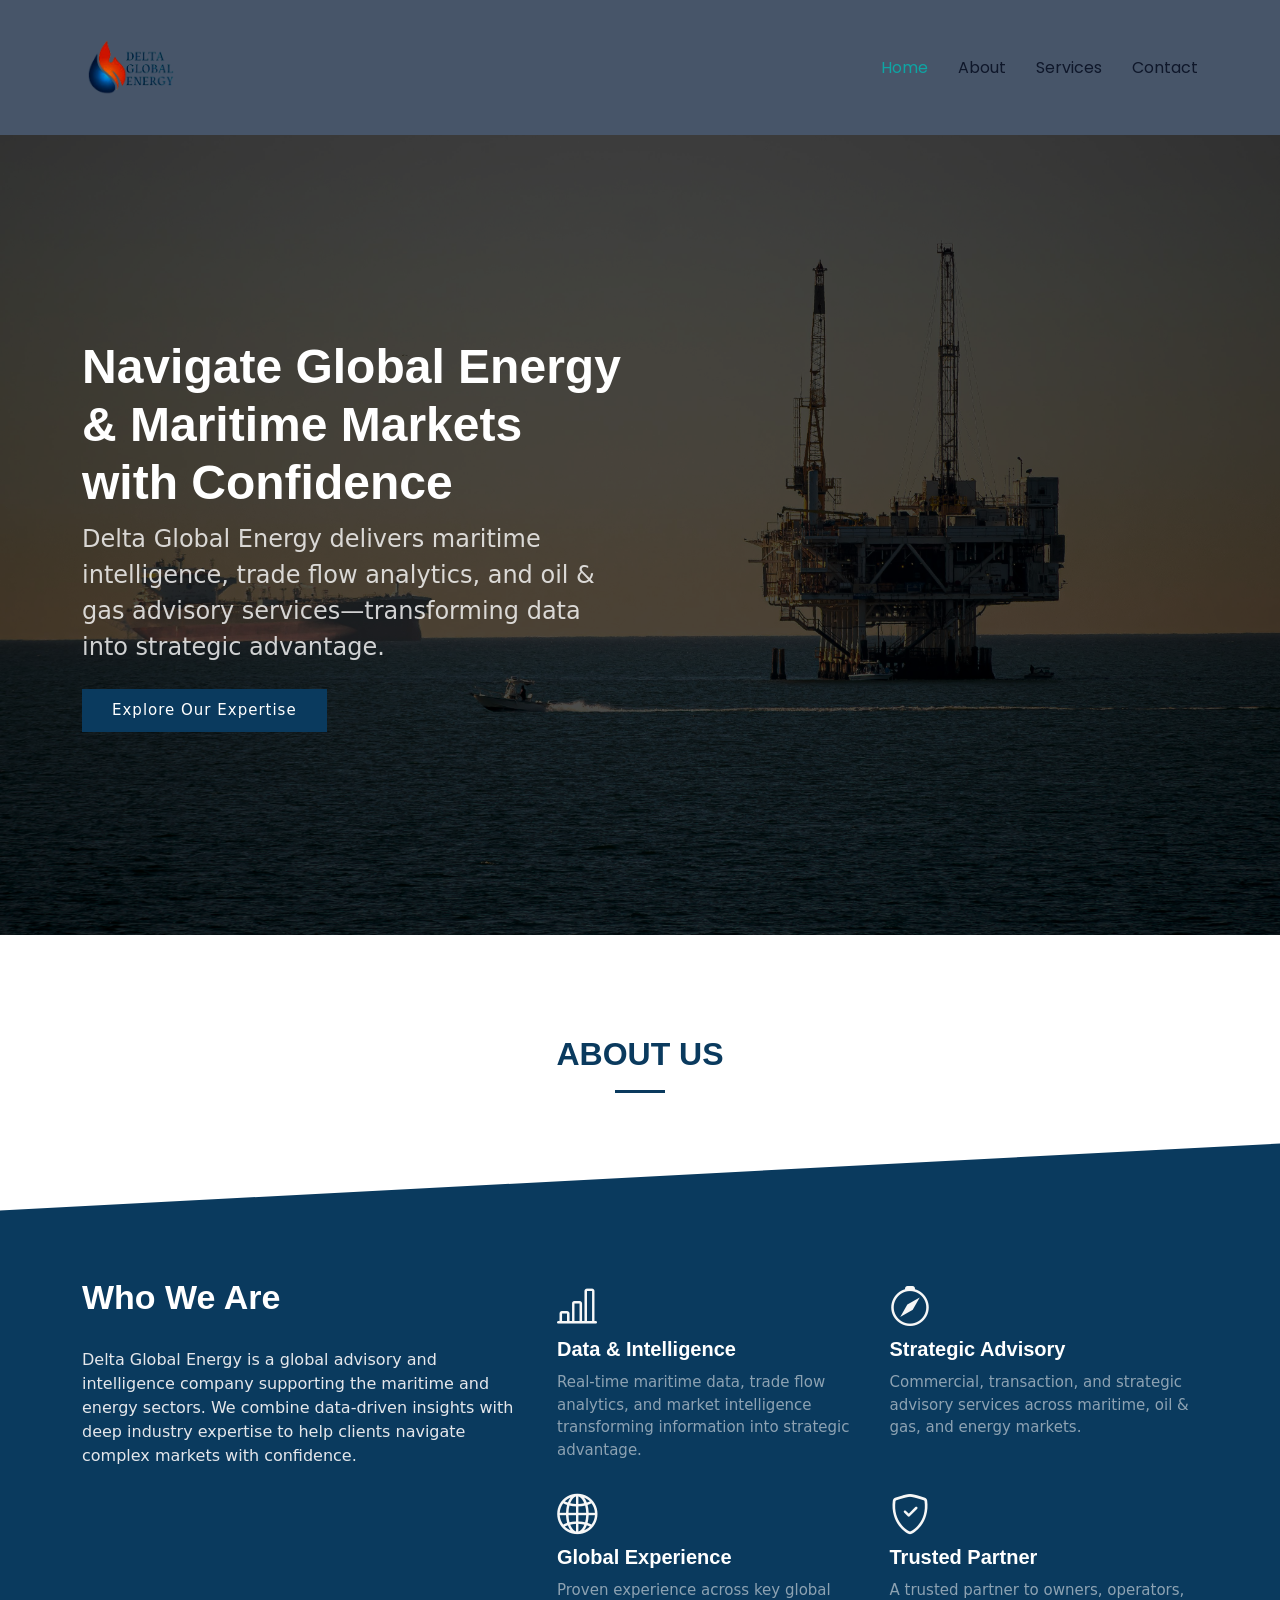
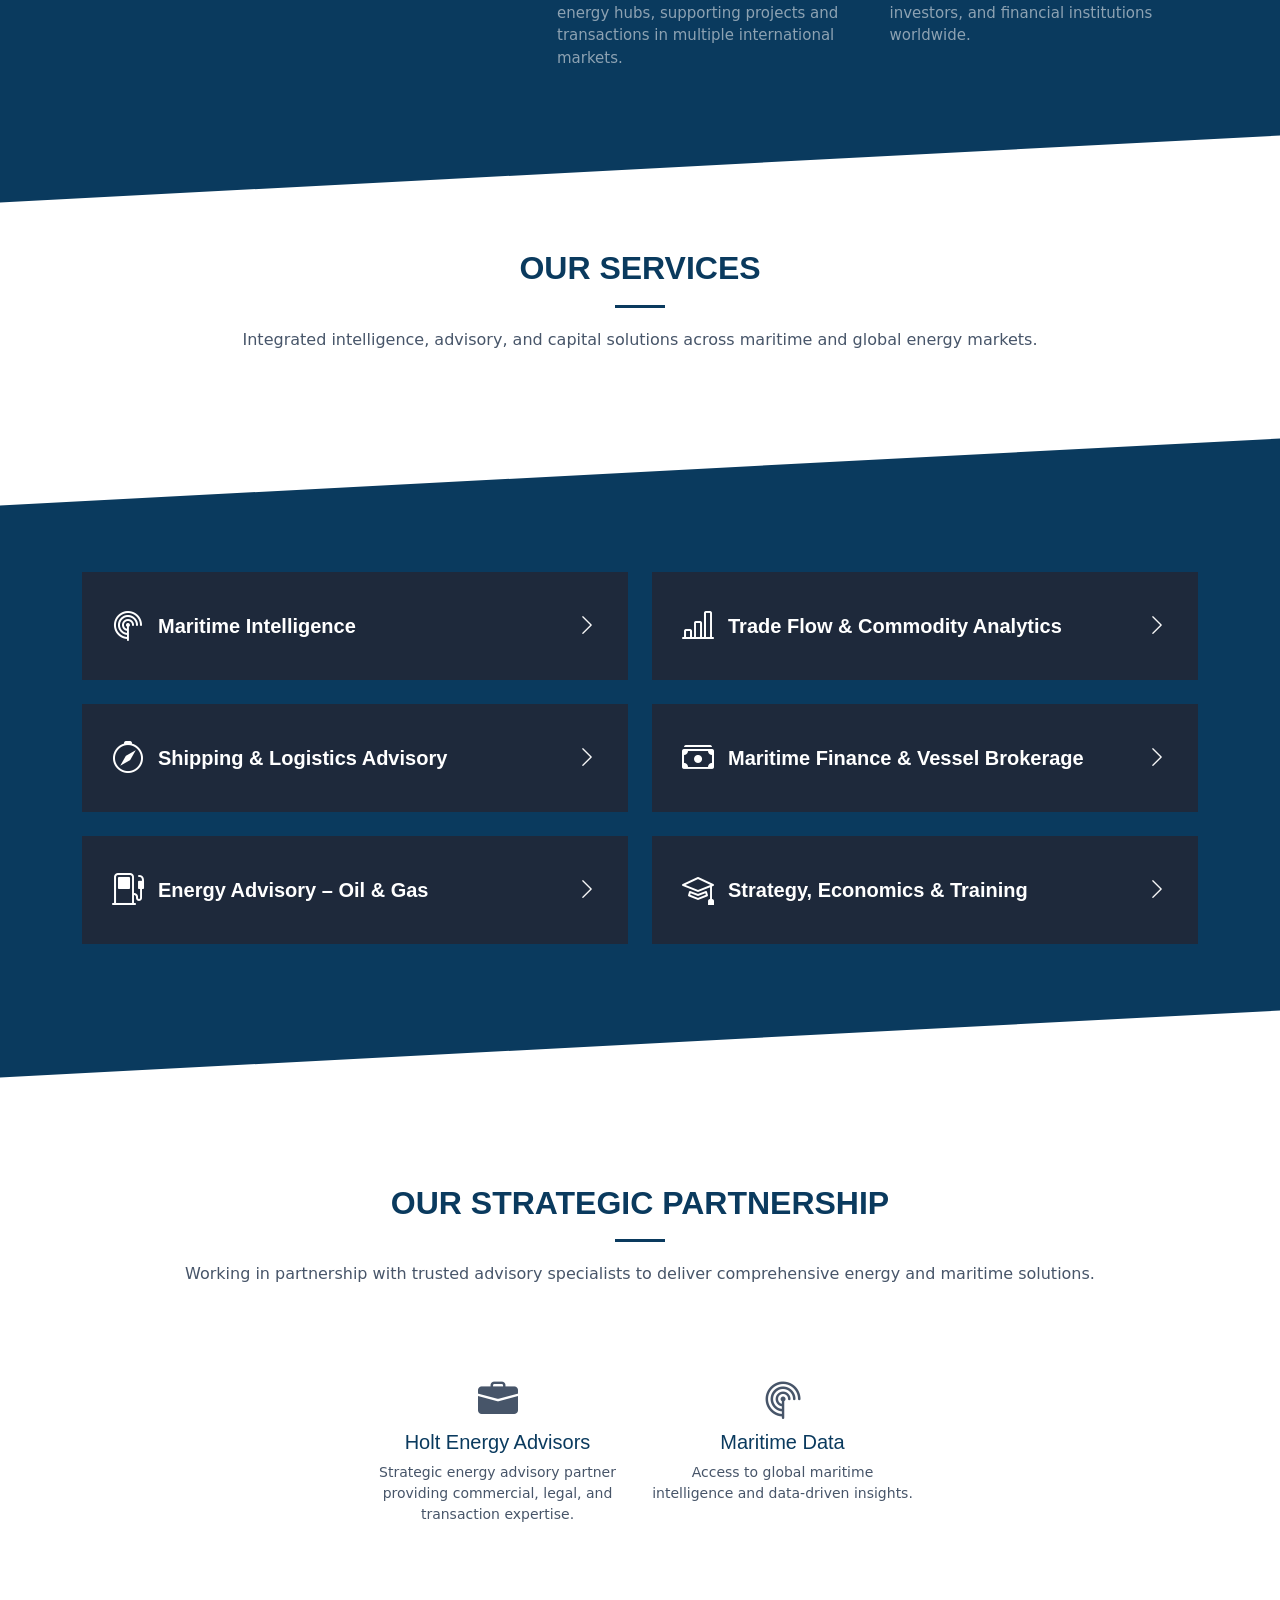
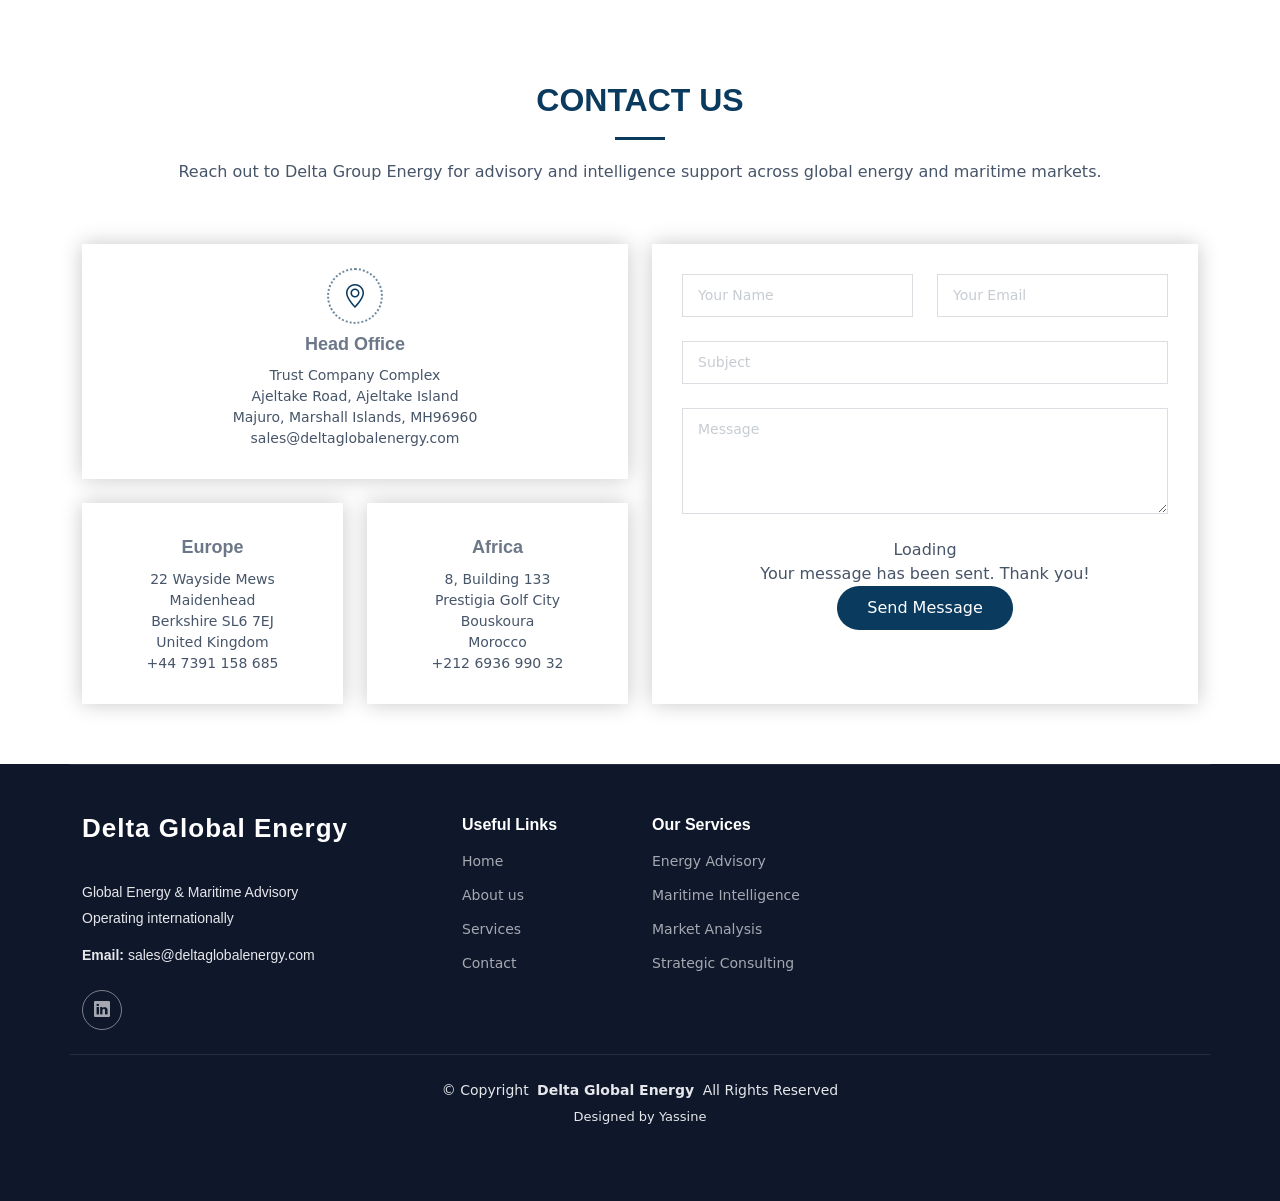
==== commit 035fb3da: "first commit" ====
--- a/index.html
+++ b/index.html
@@ -80,14 +80,14 @@
         </p>
 
         <div class="d-flex mt-4" data-aos="fade-up" data-aos-delay="300">
-          <a href="#about" class="btn-get-started">
+          <a href="#services" class="btn-get-started">
             Explore Our Expertise
           </a>
 
-          <a href="#services" class="btn-watch-video d-flex align-items-center">
+          <!-- <a href="#services" class="btn-watch-video d-flex align-items-center">
             <i class="bi bi-arrow-right-circle"></i>
             <span>Maritime Intelligence</span>
-          </a>
+          </a> -->
         </div>
 
       </div>
@@ -388,7 +388,7 @@
 <!-- /Partners Section -->
  
 
-  <!-- Contact Section -->
+ <!-- Contact Section -->
 <section id="contact" class="contact section">
 
   <!-- Section Title -->
@@ -398,16 +398,15 @@
       Reach out to Delta Group Energy for advisory and intelligence support
       across global energy and maritime markets.
     </p>
-  </div><!-- End Section Title -->
+  </div>
+  <!-- End Section Title -->
 
   <div class="container" data-aos="fade-up" data-aos-delay="100">
-
     <div class="row gy-4">
 
+      <!-- Contact Info -->
       <div class="col-lg-6">
-
-
-       <div class="row gy-4">
+        <div class="row gy-4">
 
           <!-- Head Office -->
           <div class="col-lg-12">
@@ -421,40 +420,40 @@
               </p>
               <p>sales@deltaglobalenergy.com</p>
             </div>
-          </div><!-- End Info Item -->
-
-          <!-- Phone -->
+          </div>
+          <!-- End Info Item -->
+
+          <!-- Europe -->
           <div class="col-md-6">
             <div class="info-item d-flex flex-column justify-content-center align-items-center">
-            
               <h3>Europe</h3>
-              <p>22 Wayside Mews.</p>
-                <p>  Maidenhead  </p>
-               <p>  Berkshire SL6 7EJ   </p>
-               <p>  United Kingdom.  </p>
-                <p>  +44 7391 158 685  </p>
-              </p>
-            </div>
-          </div><!-- End Info Item -->
-
-          <!-- Email -->
+              <p>22 Wayside Mews</p>
+              <p>Maidenhead</p>
+              <p>Berkshire SL6 7EJ</p>
+              <p>United Kingdom</p>
+              <p>+44 7391 158 685</p>
+            </div>
+          </div>
+          <!-- End Info Item -->
+
+          <!-- Africa -->
           <div class="col-md-6">
             <div class="info-item d-flex flex-column justify-content-center align-items-center">
-          
               <h3>Africa</h3>
-              <p>8, Building 133. </p> 
-              <p> Prestigia Golf City.  </p> 
-              <p>Bouskoura </p>   
-              <p>  Morocco.</p> 
-              <p>  +212 6936 990 32</p> 
-           
-            </div>
-          </div><!-- End Info Item -->
-
-        </div>
-      </div>
-
-      <!-- Contact Form (خليها كما هي) -->
+              <p>8, Building 133</p>
+              <p>Prestigia Golf City</p>
+              <p>Bouskoura</p>
+              <p>Morocco</p>
+              <p>+212 6936 990 32</p>
+            </div>
+          </div>
+          <!-- End Info Item -->
+
+        </div>
+      </div>
+      <!-- End Contact Info -->
+
+      <!-- Contact Form -->
       <div class="col-lg-6">
         <form action="forms/contact.php" method="post" class="php-email-form">
           <div class="row gy-4">
@@ -464,43 +463,38 @@
             </div>
 
             <div class="col-md-6">
-              <input type="email" class="form-control" name="email" placeholder="Your Email" required>
+              <input type="email" name="email" class="form-control" placeholder="Your Email" required>
             </div>
 
             <div class="col-md-12">
-              <input type="text" class="form-control" name="subject" placeholder="Subject" required>
+              <input type="text" name="subject" class="form-control" placeholder="Subject" required>
             </div>
 
             <div class="col-md-12">
-              <textarea class="form-control" name="message" rows="4" placeholder="Message" required></textarea>
+              <textarea name="message" rows="4" class="form-control" placeholder="Message" required></textarea>
             </div>
 
             <div class="col-md-12 text-center">
               <div class="loading">Loading</div>
               <div class="error-message"></div>
-              <div class="sent-message">Your message has been sent. Thank you!</div>
+              <div class="sent-message">
+                Your message has been sent. Thank you!
+              </div>
 
               <button type="submit">Send Message</button>
             </div>
 
           </div>
         </form>
-      </div><!-- End Contact Form -->
-
-    </div>
-
-      </div>
-
-  
-    </div>
-
+      </div>
+      <!-- End Contact Form -->
+
+    </div>
   </div>
 
 </section>
-<!-- /Contact Section -->
-
-    
-    
+ 
+ 
      
    
   </main>
--- a/assets/css/main.css
+++ b/assets/css/main.css
@@ -1,7 +1,4 @@
- /* ================================
-   Fonts
-================================ */
-
+ 
  
 
 :root {
@@ -960,7 +957,7 @@
   letter-spacing: 1px;
   display: inline-block;
   padding: 10px 30px;
-  border-radius: 4px;
+  /* border-radius: 4px; */
   transition: 0.3s;
   background: var(--accent-color);
   color: var(--contrast-color);
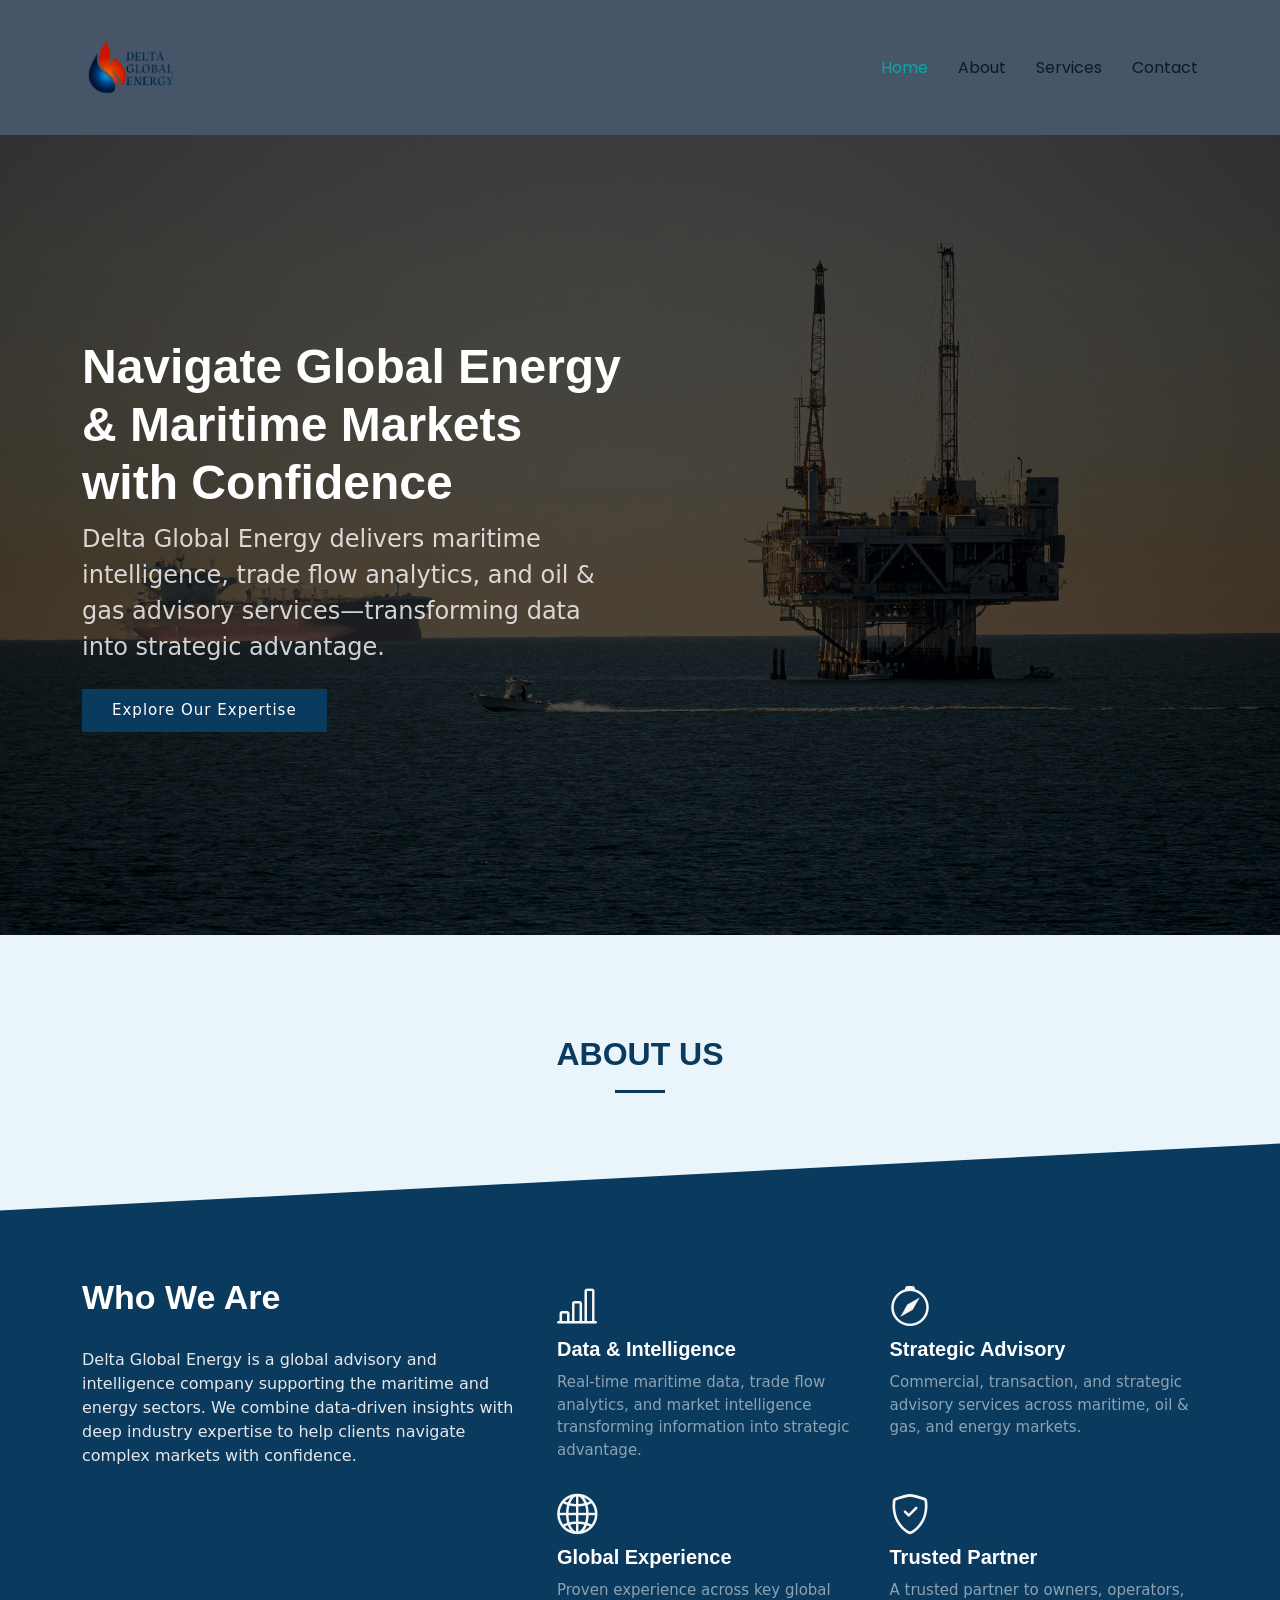
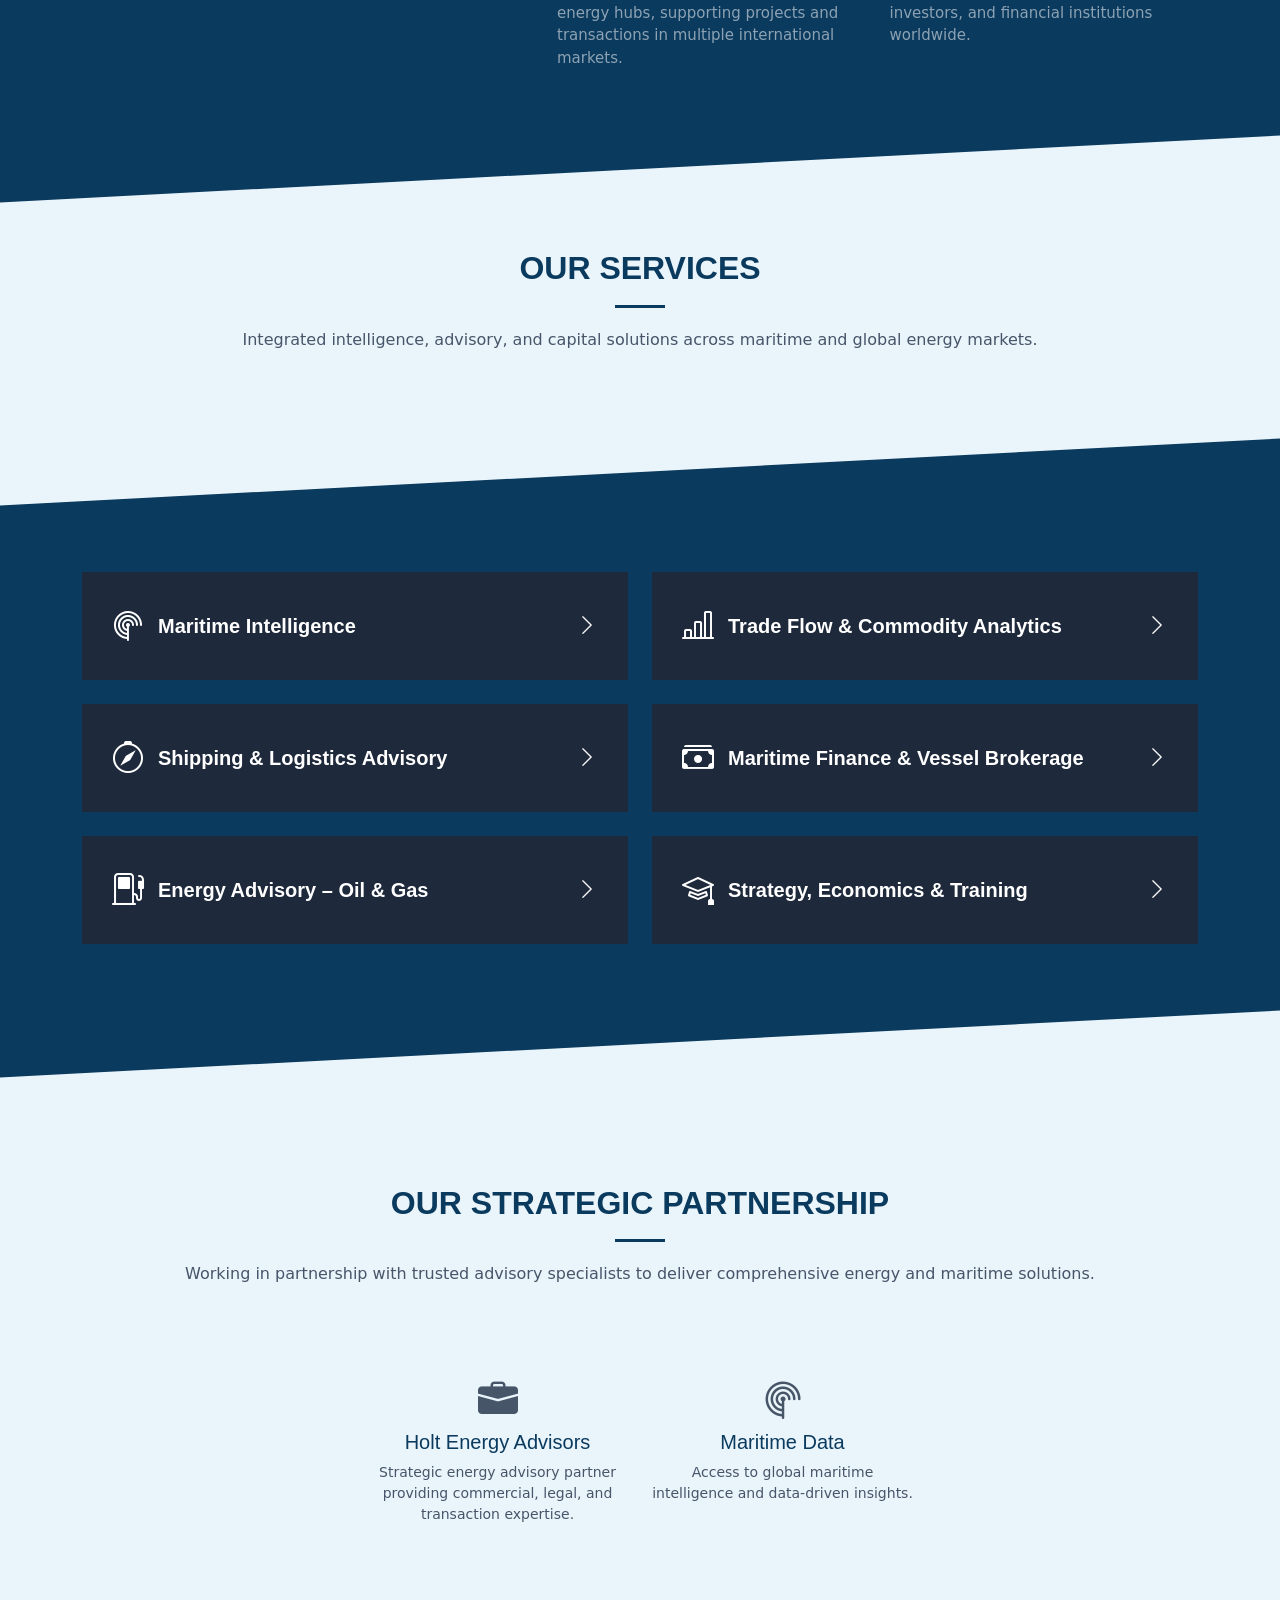
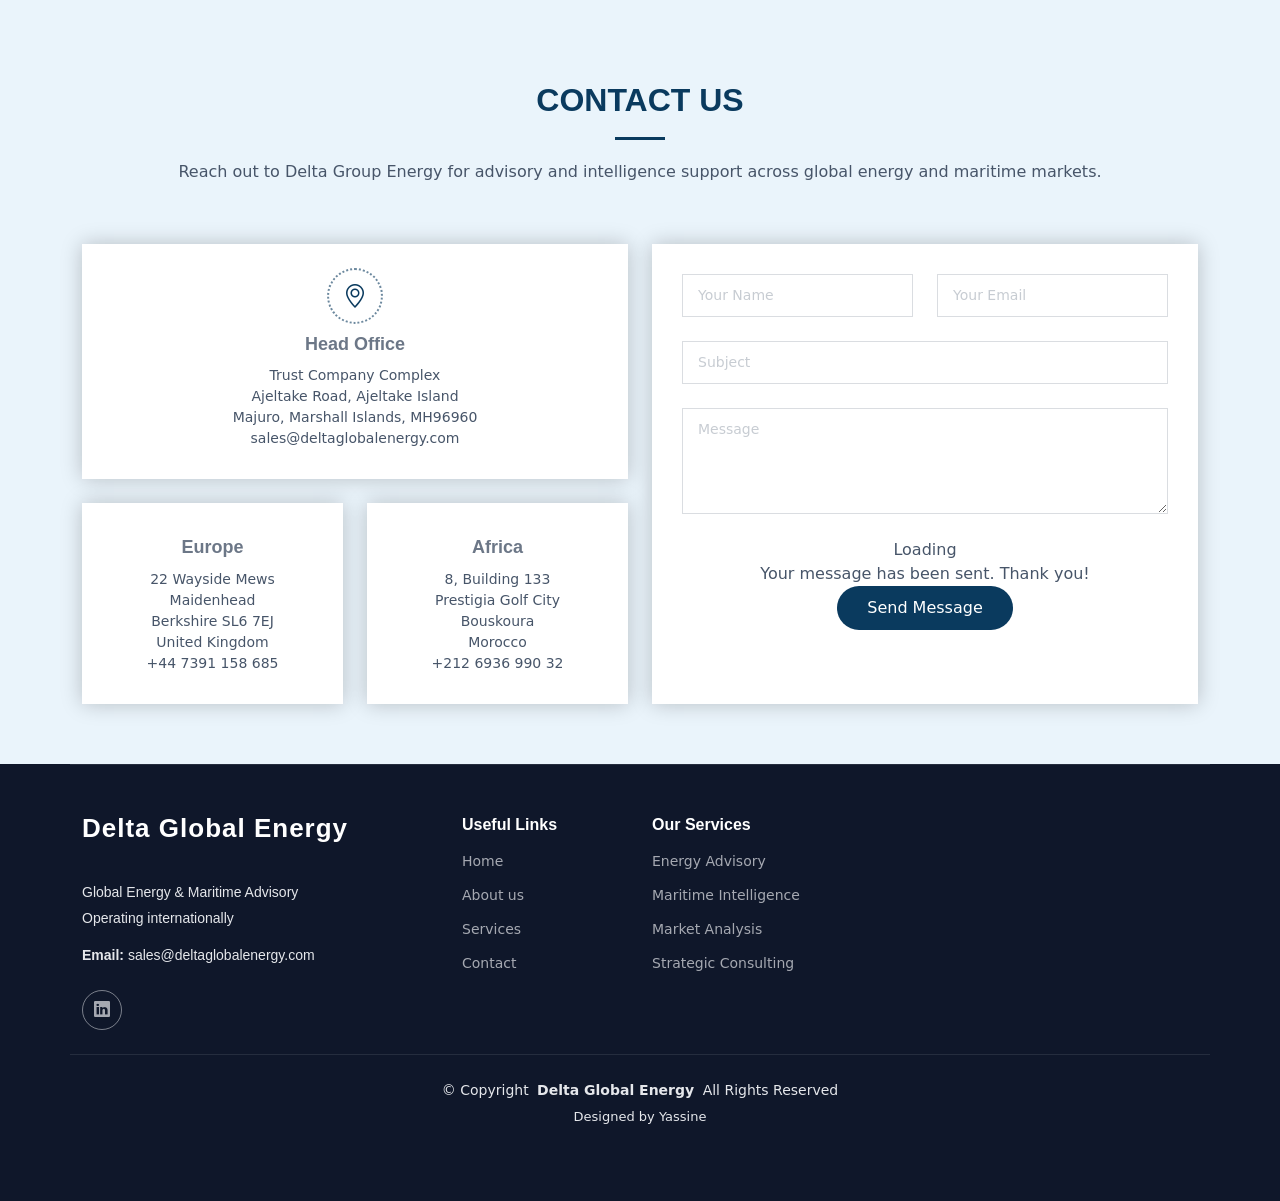
==== commit e3e66492: "chnagge color" ====
--- a/index.html
+++ b/index.html
@@ -60,10 +60,10 @@
 
 <main class="main">
 
-<!-- Hero Section -->
+<!-- Hero Section data-aos="fade-in" -->
 <section id="hero" class="hero  section">
 
-  <img src="assets/img/pexels-thomas-parker-1272388137-35624822.jpg" alt="" data-aos="fade-in">
+  <img src="assets/img/pexels-thomas-parker-1272388137-35624822.jpg" alt=""  >
 
   <div class="container">
     <div class="row">
@@ -182,11 +182,11 @@
       Integrated intelligence, advisory, and capital solutions across
       maritime and global energy markets.
     </p>
-  </div><!-- End Section Title -->
+  </div>
+  <!-- End Section Title -->
  
  <!-- Services Section -->
 <section id="services" class="services section section-bg dark-background">
-
   <div class="container">
     <div class="row gy-4">
 
@@ -331,7 +331,6 @@
 
     </div>
   </div>
-
 </section>
 <!-- /Services Section -->
 
@@ -388,11 +387,14 @@
 <!-- /Partners Section -->
  
 
- <!-- Contact Section -->
+ <!-- Contact Section  -->
 <section id="contact" class="contact section">
 
-  <!-- Section Title -->
-  <div class="container section-title" data-aos="fade-up">
+  <!-- Section Title   data-aos="fade-up"  ها هي هنا  -->
+  <div class="container section-title" 
+ 
+  
+  >
     <h2>Contact Us</h2>
     <p>
       Reach out to Delta Group Energy for advisory and intelligence support
--- a/assets/css/main.css
+++ b/assets/css/main.css
@@ -12,7 +12,7 @@
    Global Colors (Brand Identity)
 ================================ */
 :root {
-  --background-color: #ffffff;        /* Main background */
+  --background-color: #eaf4fb;        /* Main background */
   --default-color: #475569;           /* Body text */
    /* --heading-color: #0f172a;          */
   /* --accent-color: #0b3c5d;           */
@@ -790,7 +790,8 @@
 section,
 .section {
   color: var(--default-color);
-  background-color: var(--background-color);
+background-color: var(--background-color);
+
   padding: 60px 0;
   scroll-margin-top: 100px;
   overflow: clip;
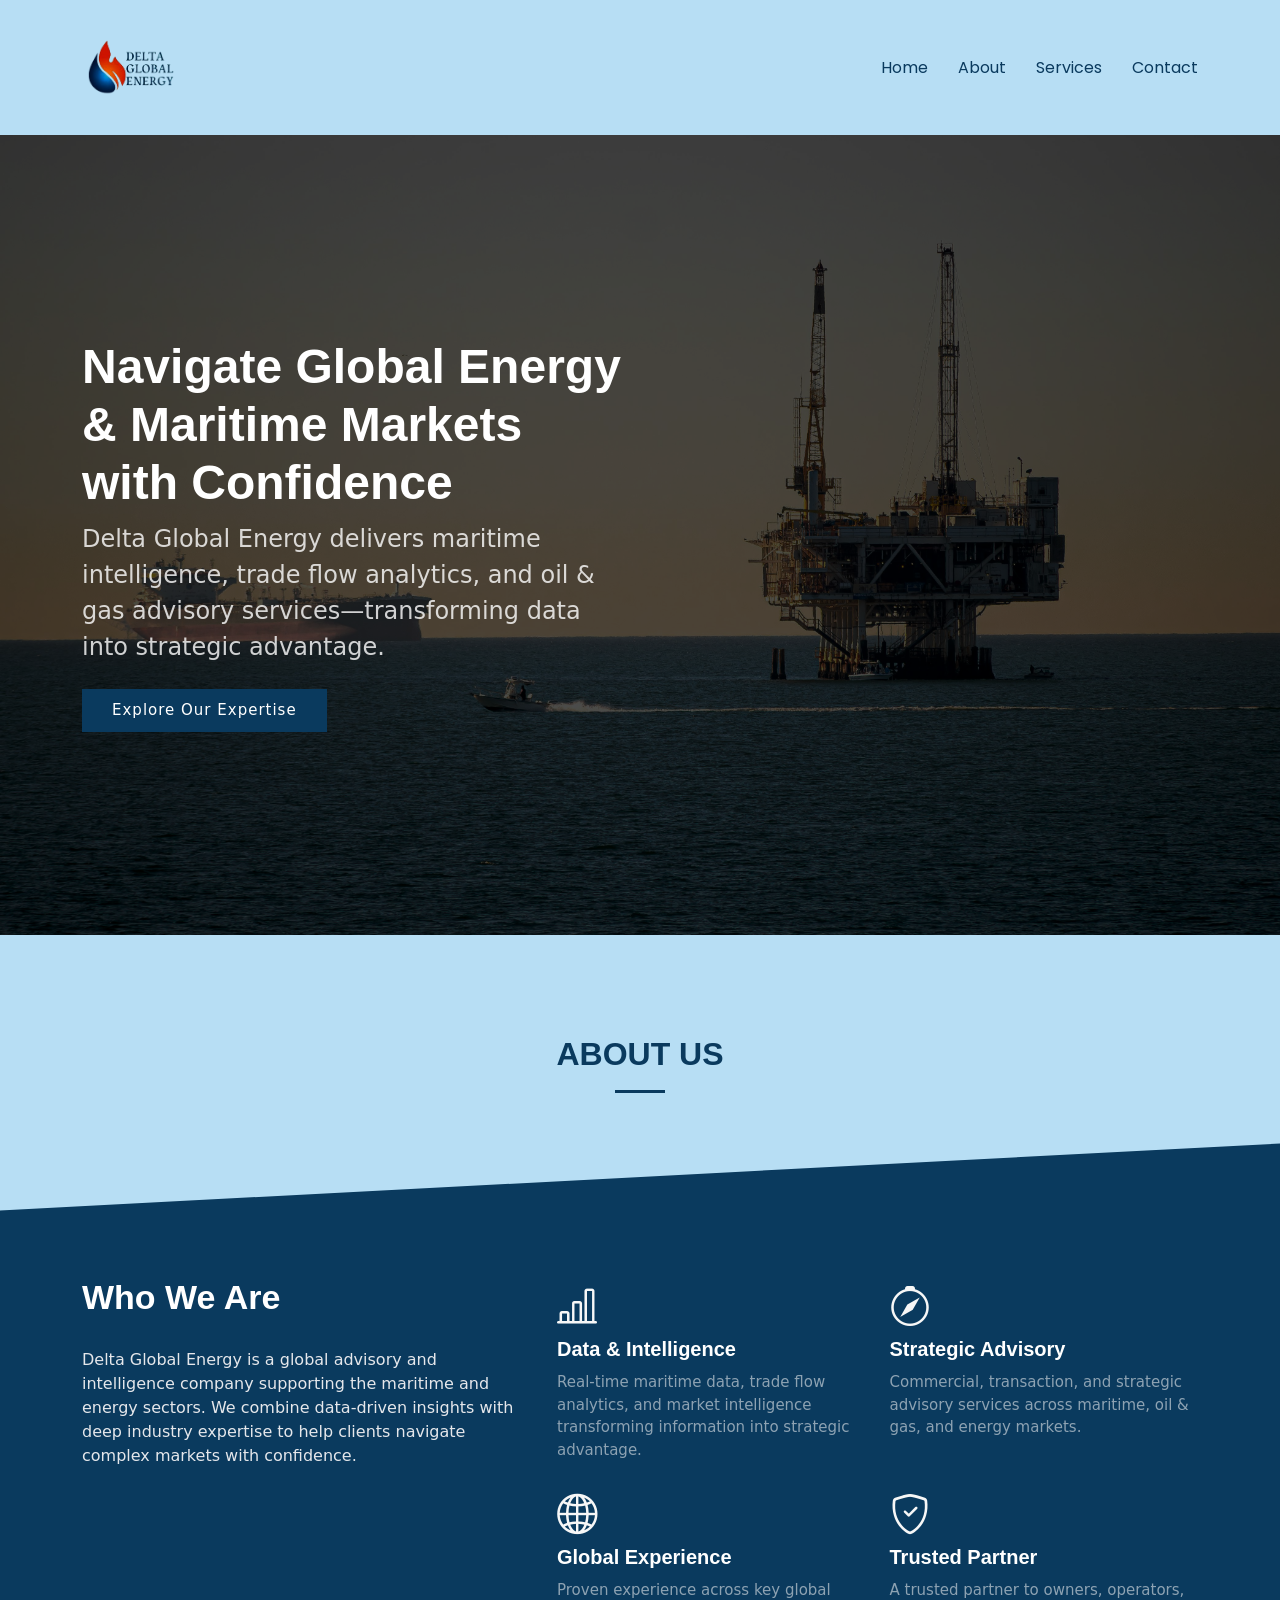
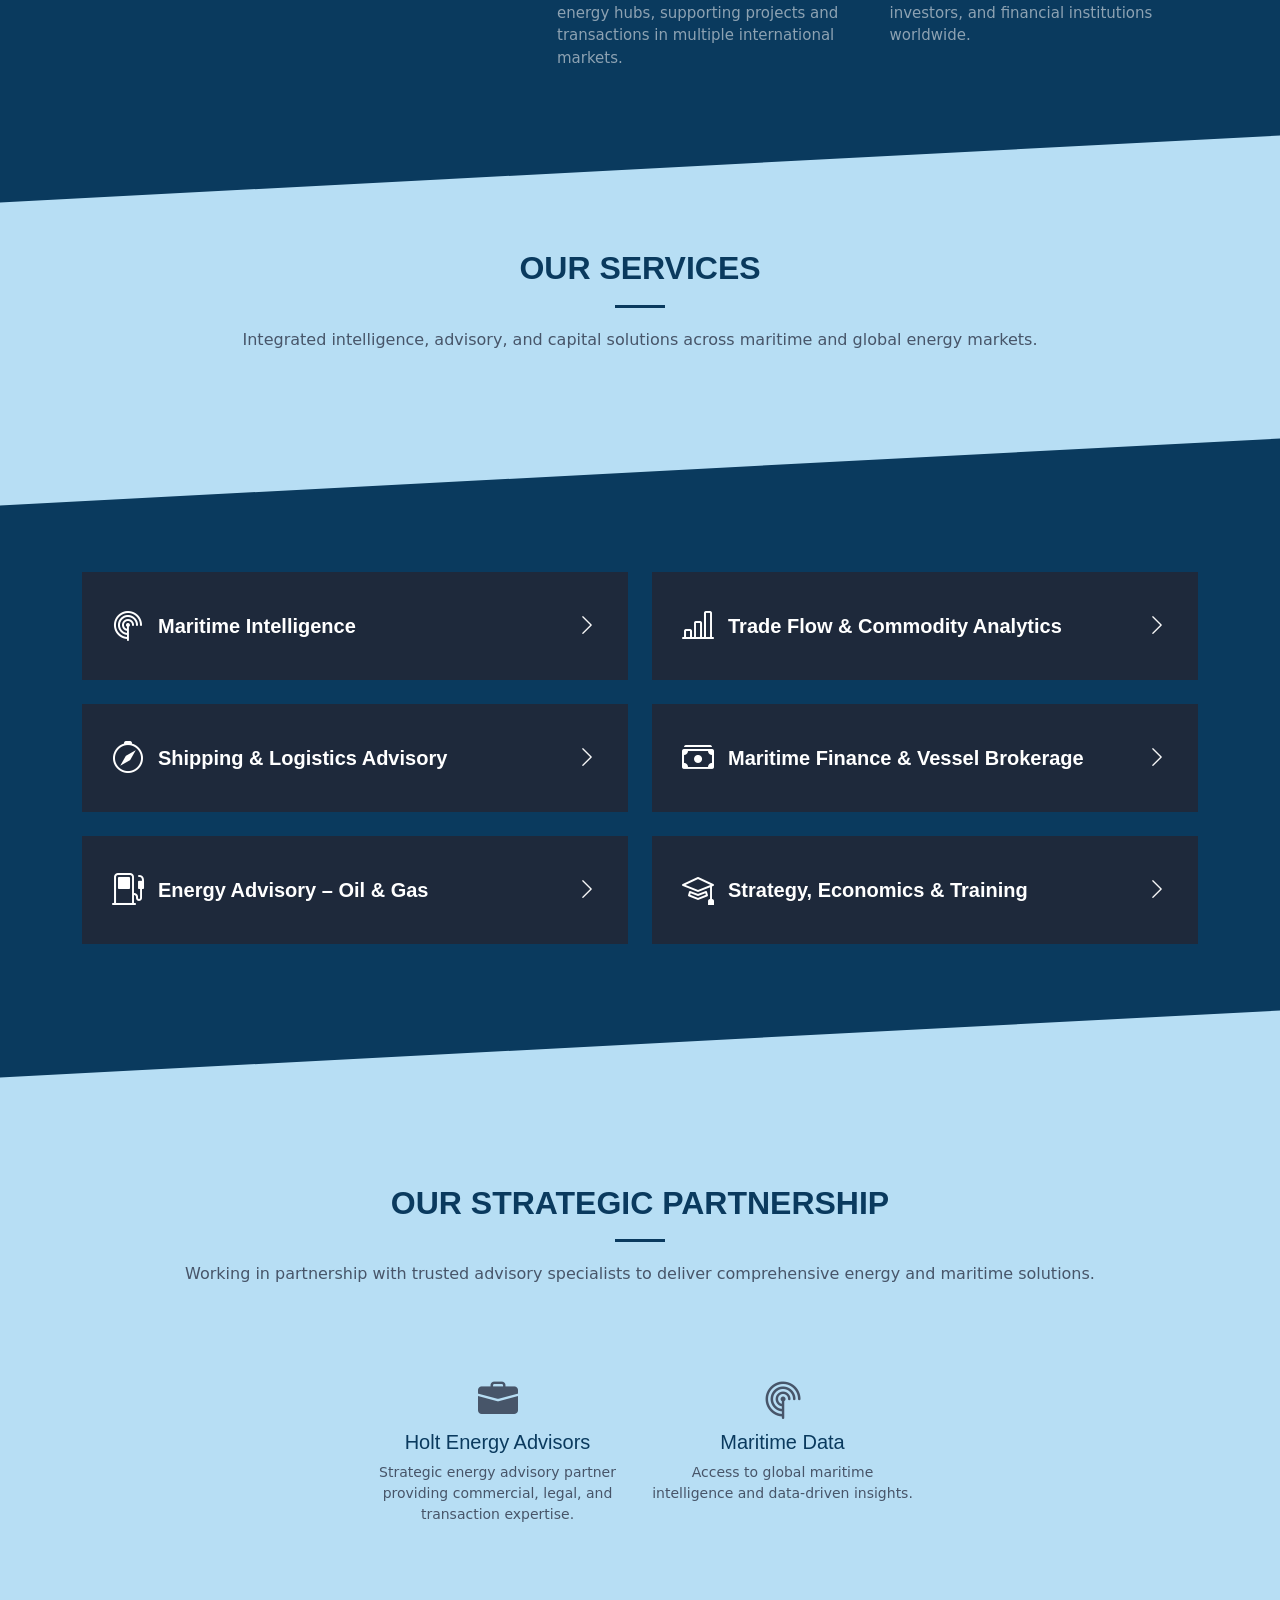
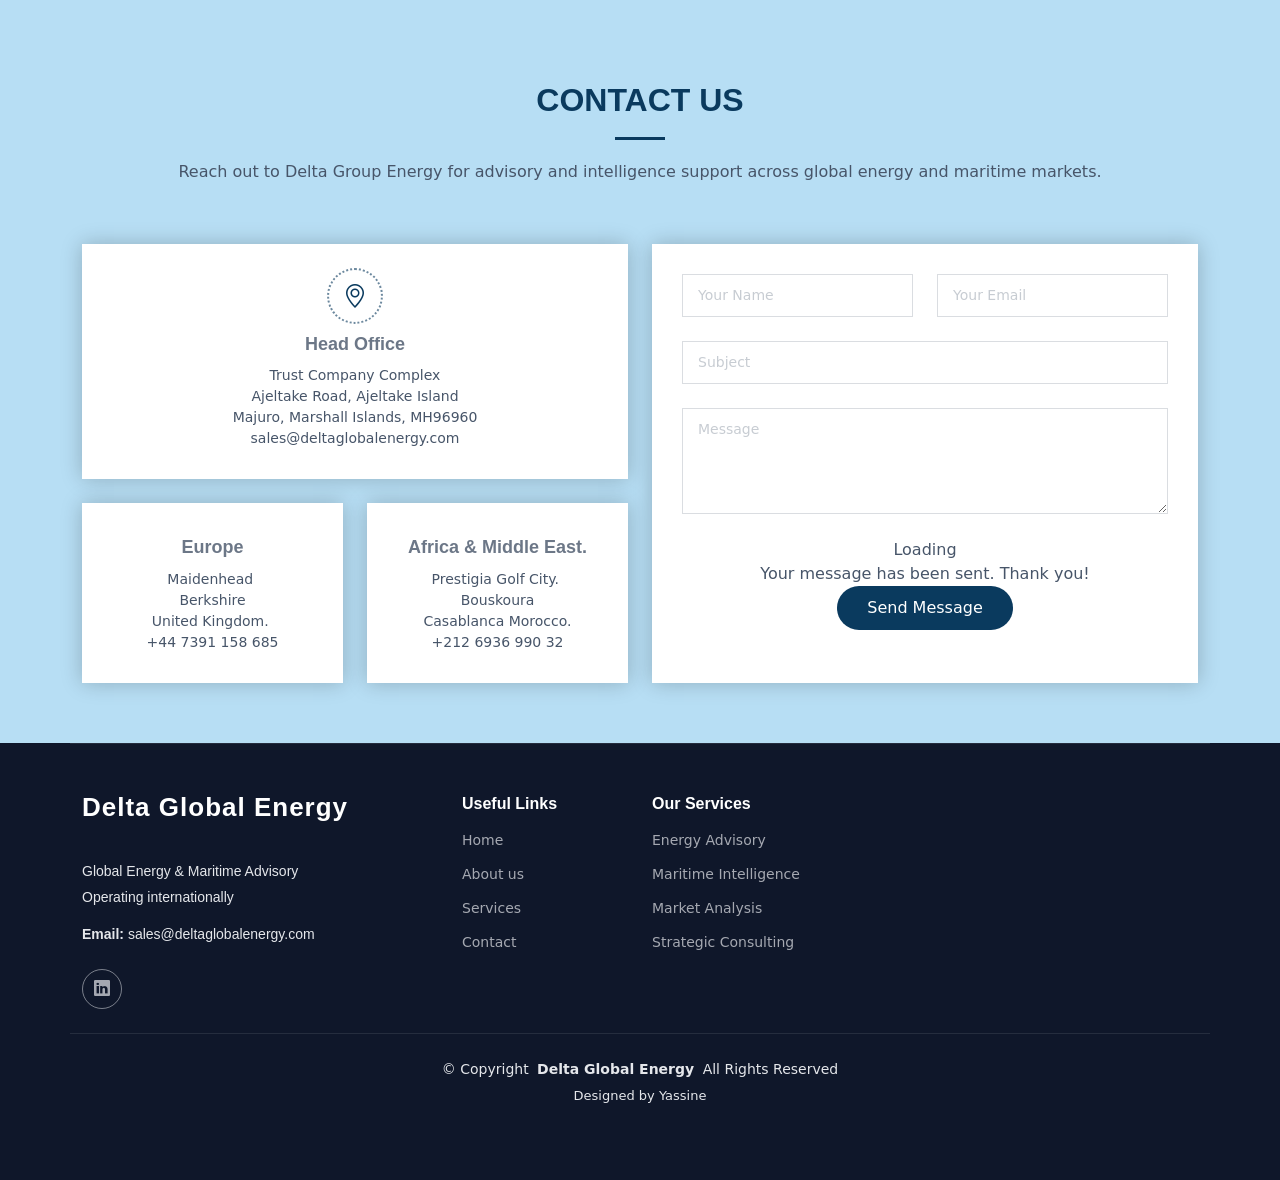
==== commit 645765a3: ".." ====
--- a/index.html
+++ b/index.html
@@ -429,10 +429,10 @@
           <div class="col-md-6">
             <div class="info-item d-flex flex-column justify-content-center align-items-center">
               <h3>Europe</h3>
-              <p>22 Wayside Mews</p>
-              <p>Maidenhead</p>
-              <p>Berkshire SL6 7EJ</p>
-              <p>United Kingdom</p>
+              <!-- <p>22 Wayside Mews</p> -->
+              <p>Maidenhead </p>
+              <p> Berkshire </p>
+              <p>United Kingdom. </p>
               <p>+44 7391 158 685</p>
             </div>
           </div>
@@ -441,11 +441,10 @@
           <!-- Africa -->
           <div class="col-md-6">
             <div class="info-item d-flex flex-column justify-content-center align-items-center">
-              <h3>Africa</h3>
-              <p>8, Building 133</p>
-              <p>Prestigia Golf City</p>
+              <h3>Africa & Middle East.</h3>
+              <p>Prestigia Golf City. </p>            
               <p>Bouskoura</p>
-              <p>Morocco</p>
+              <p>Casablanca Morocco.</p>
               <p>+212 6936 990 32</p>
             </div>
           </div>
--- a/assets/css/main.css
+++ b/assets/css/main.css
@@ -12,7 +12,7 @@
    Global Colors (Brand Identity)
 ================================ */
 :root {
-  --background-color: #eaf4fb;        /* Main background */
+  --background-color: #b7def4;        /* Main background */
   --default-color: #475569;           /* Body text */
    /* --heading-color: #0f172a;          */
   /* --accent-color: #0b3c5d;           */
@@ -37,7 +37,10 @@
    Navigation Menu Colors
 ================================ */
 :root {
-  --nav-color: #0f172a;                /* Menu links */
+
+  --nav-color: #b7def4;                /* Menu links */
+  
+  /* --nav-color: #0f172a;              */
   --nav-hover-color: #0ea5a4;          /* Hover / Active */
   --nav-mobile-background-color: #ffffff;
   --nav-dropdown-background-color: #ffffff;
@@ -211,13 +214,20 @@
 # Global Header
 --------------------------------------------------------------*/
 .header {
-  color: var(--default-color);
-  background-color: var(--default-color);
+  
+  /* color: var( --nav-dropdown-color)   ; */
+  background-color: var( --background-color);
   padding: 20px 0;
   transition: all 0.5s;
   z-index: 997;
   /* ===================== */
   height: 15vh;
+}
+.navmenu ul li a {
+color:var(--accent-color) !important ; 
+}
+.navmenu ul li a:hover {
+color:#0a3a5ec4 !important ; 
 }
 @media (max-width: 768px) {
 .header {
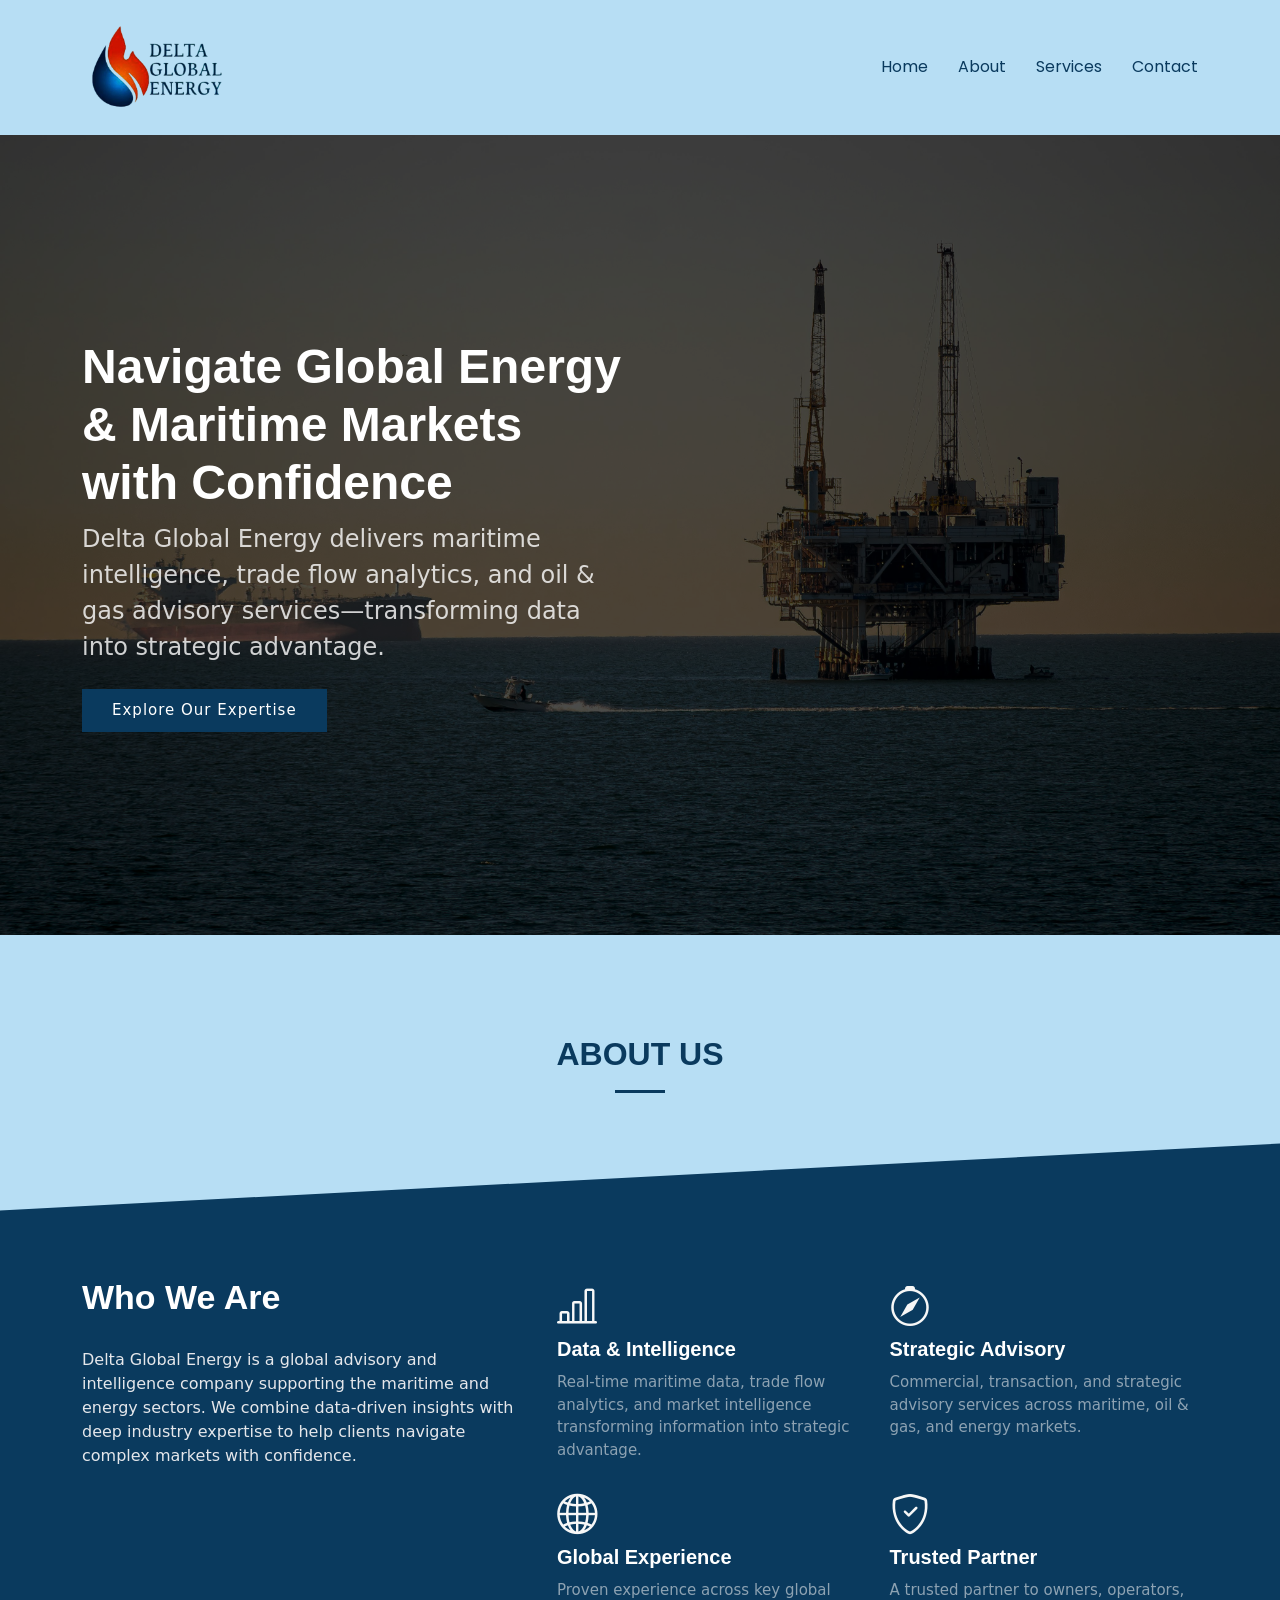
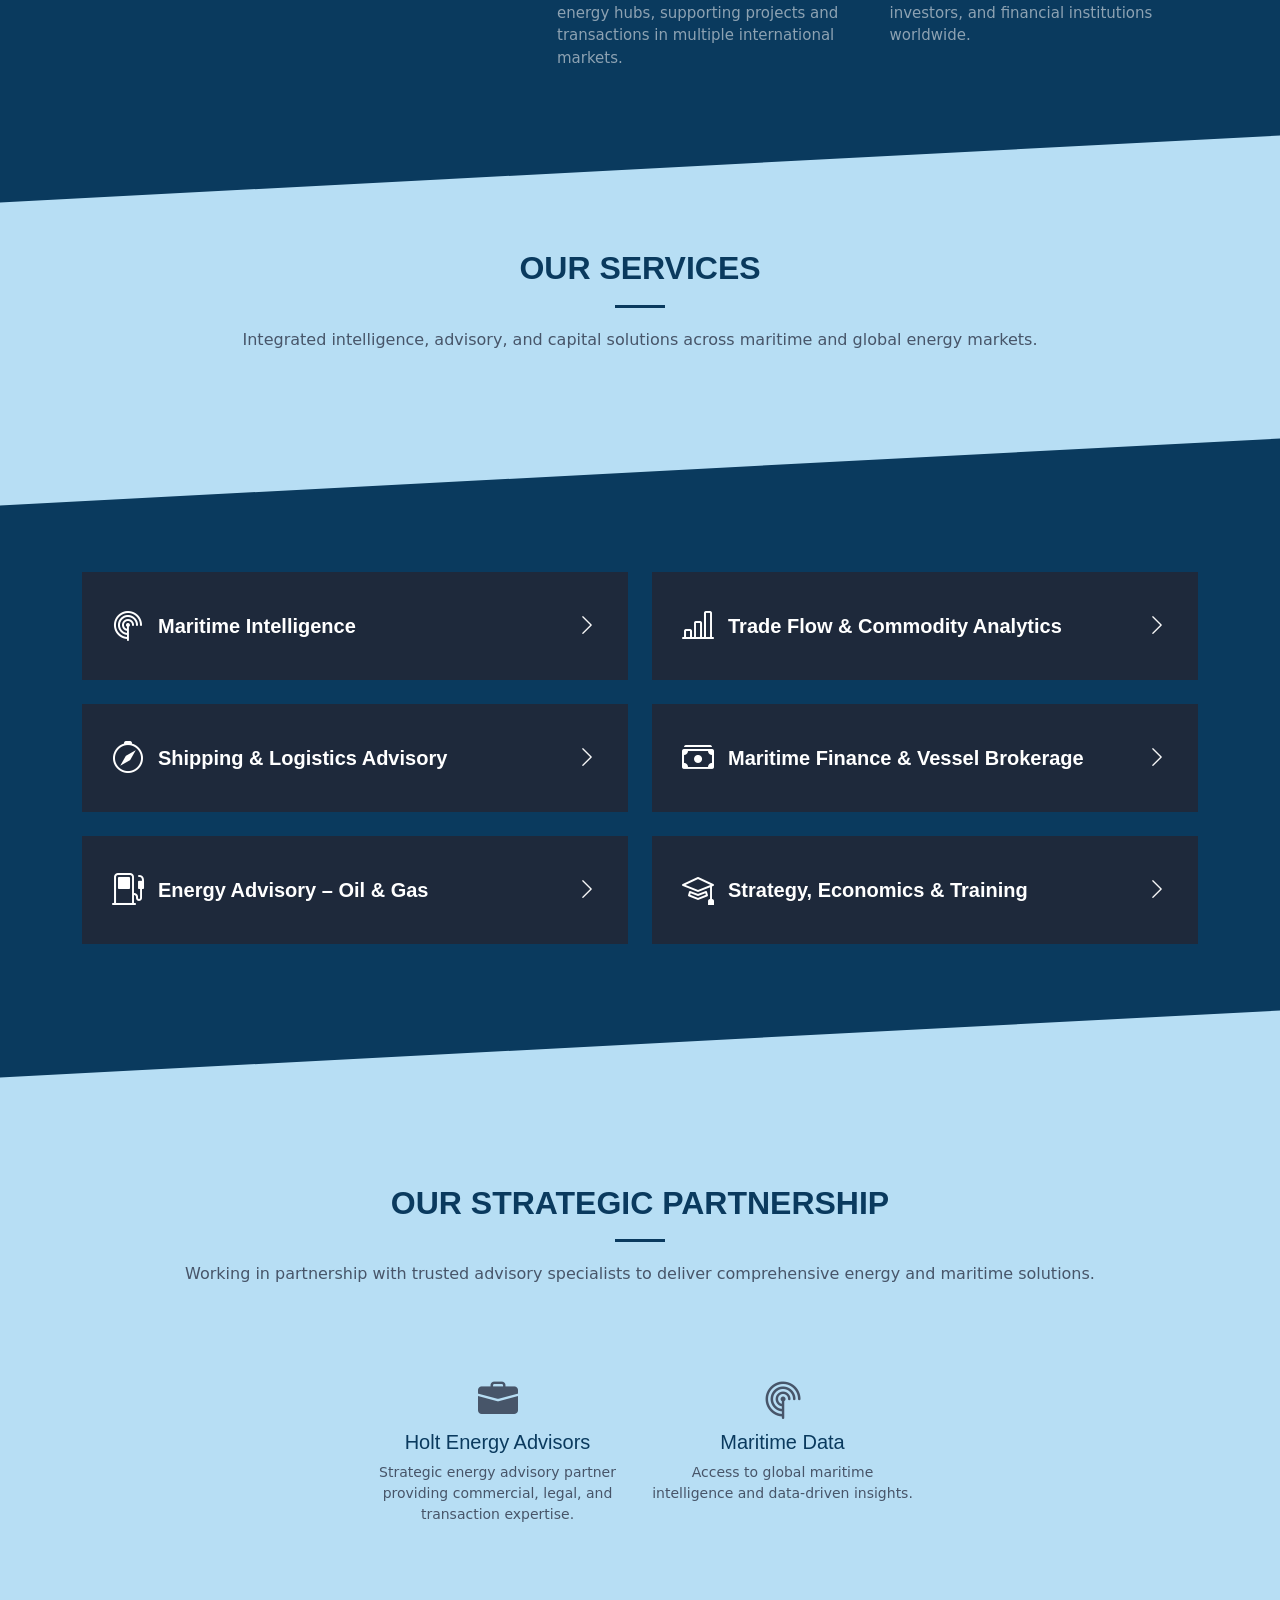
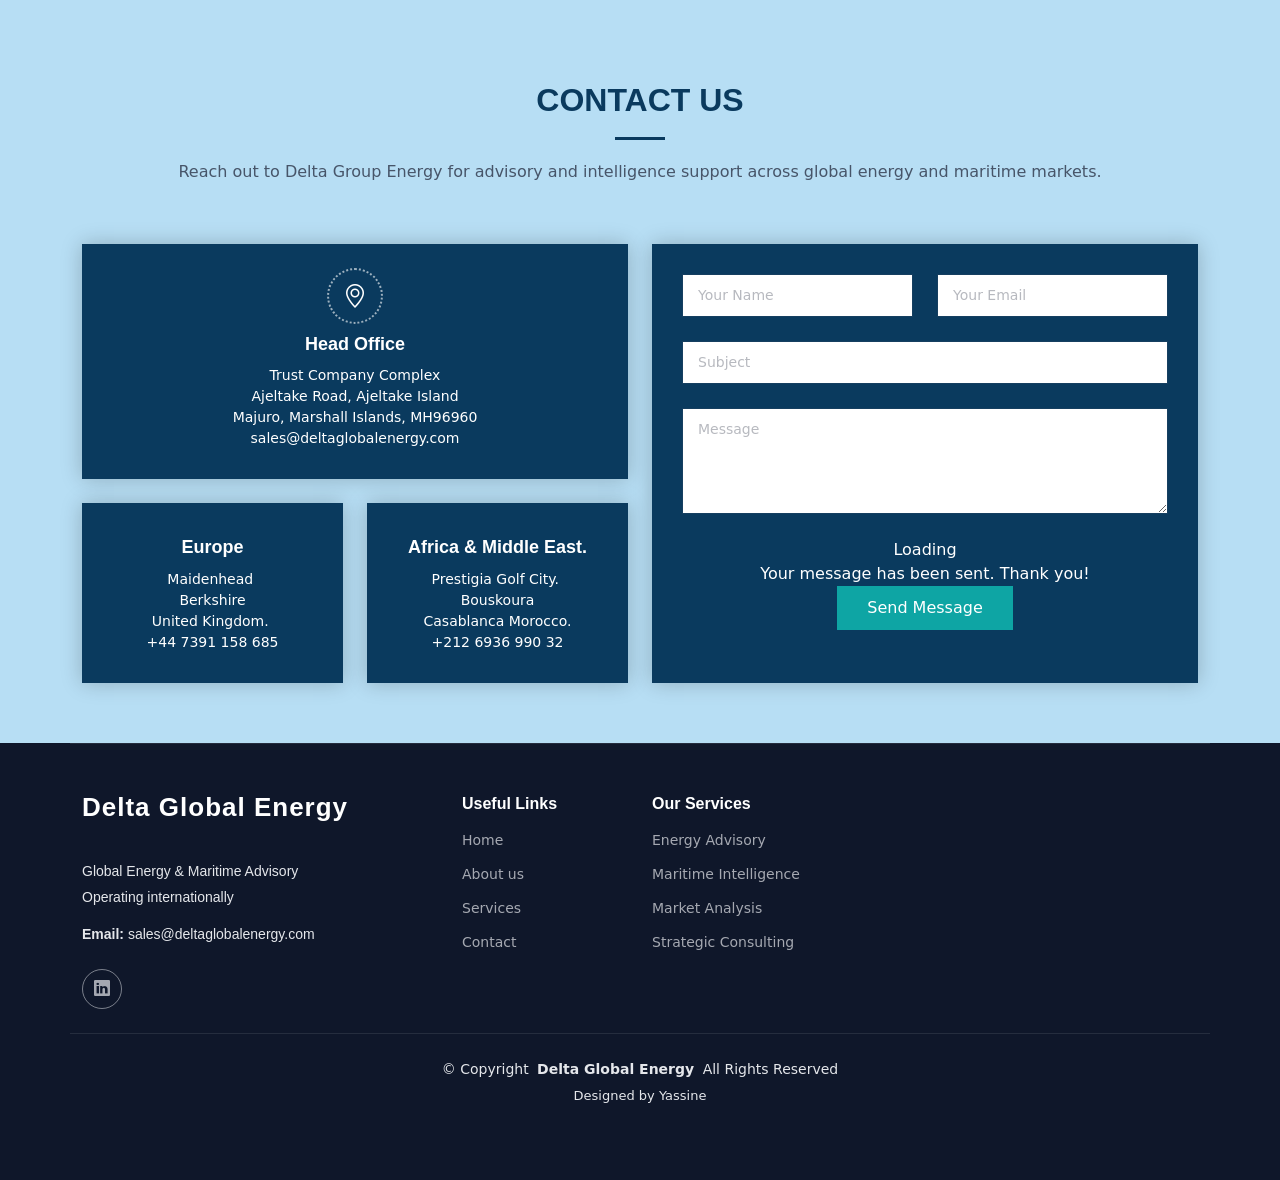
==== commit 3b9b6eab: "version 025m02m2026" ====
--- a/index.html
+++ b/index.html
@@ -521,7 +521,7 @@
         </div>
 
         <div class="social-links d-flex mt-4">
-          <a href="#"><i class="bi bi-linkedin"></i></a>
+          <a href="https://www.linkedin.com/company/deltagenergy/?viewAsMember=true"><i class="bi bi-linkedin"></i></a>
       
         </div>
       </div>
--- a/assets/css/main.css
+++ b/assets/css/main.css
@@ -247,7 +247,7 @@
 
 .header .logo img {
   /*=============== */
-  max-height: 56px;
+  max-height: 86px;
   margin-right: 8px;
 }
 
@@ -1800,14 +1800,16 @@
 # Contact Section
 --------------------------------------------------------------*/
 .contact .info-item {
-  background-color: var(--surface-color);
+  background-color: var(--accent-color);
+  color:var(--surface-color) ;
+  /* background-color: var(--surface-color); */
   box-shadow: 0px 0px 20px rgba(0, 0, 0, 0.219);
   padding: 24px 0 30px 0;
 }
 
 .contact .info-item i {
   font-size: 20px;
-  color: var(--accent-color);
+  color:var(--surface-color) ;
   width: 56px;
   height: 56px;
   font-size: 24px;
@@ -1817,12 +1819,13 @@
   border-radius: 4px;
   transition: all 0.3s ease-in-out;
   border-radius: 50%;
-  border: 2px dotted color-mix(in srgb, var(--accent-color), transparent 40%);
+  border: 2px dotted color-mix(in srgb, var(--surface-color), transparent 40%);
 }
 
 .contact .info-item h3 {
   font-size: 20px;
-  color: color-mix(in srgb, var(--default-color), transparent 20%);
+  color:var(--surface-color) ;
+  /* color: color-mix(in srgb, var(--default-color), transparent 20%); */
   font-size: 18px;
   font-weight: 700;
   margin: 10px 0;
@@ -1835,7 +1838,8 @@
 }
 
 .contact .php-email-form {
-  background-color: var(--surface-color);
+  background-color: var(--accent-color);
+  /* background-color: var(--surface-color); */
   box-shadow: 0px 0px 20px rgba(0, 0, 0, 0.219);
   height: 100%;
   padding: 30px;
@@ -1862,28 +1866,30 @@
 .contact .php-email-form input[type=text]:focus,
 .contact .php-email-form input[type=email]:focus,
 .contact .php-email-form textarea:focus {
-  border-color: var(--accent-color);
+  border-color: var(--nav-dropdown-color);
 }
 
 .contact .php-email-form input[type=text]::placeholder,
 .contact .php-email-form input[type=email]::placeholder,
 .contact .php-email-form textarea::placeholder {
-  color: color-mix(in srgb, var(--default-color), transparent 70%);
+  color: color-mix(in srgb, var(--nav-dropdown-color), transparent 70%);
 }
 
 .contact .php-email-form button[type=submit] {
   color: var(--contrast-color);
-  background: var(--accent-color);
+  background: var(--accent-secondary);
   border: 0;
   padding: 10px 30px;
   transition: 0.4s;
-  border-radius: 50px;
+  /* border-radius: 50px; */
 }
 
 .contact .php-email-form button[type=submit]:hover {
   background: color-mix(in srgb, var(--accent-color), transparent 20%);
 }
-
+.loading,.sent-message{
+  color:var(--surface-color) !important;
+}
 /*--------------------------------------------------------------
 # Portfolio Details Section
 --------------------------------------------------------------*/
